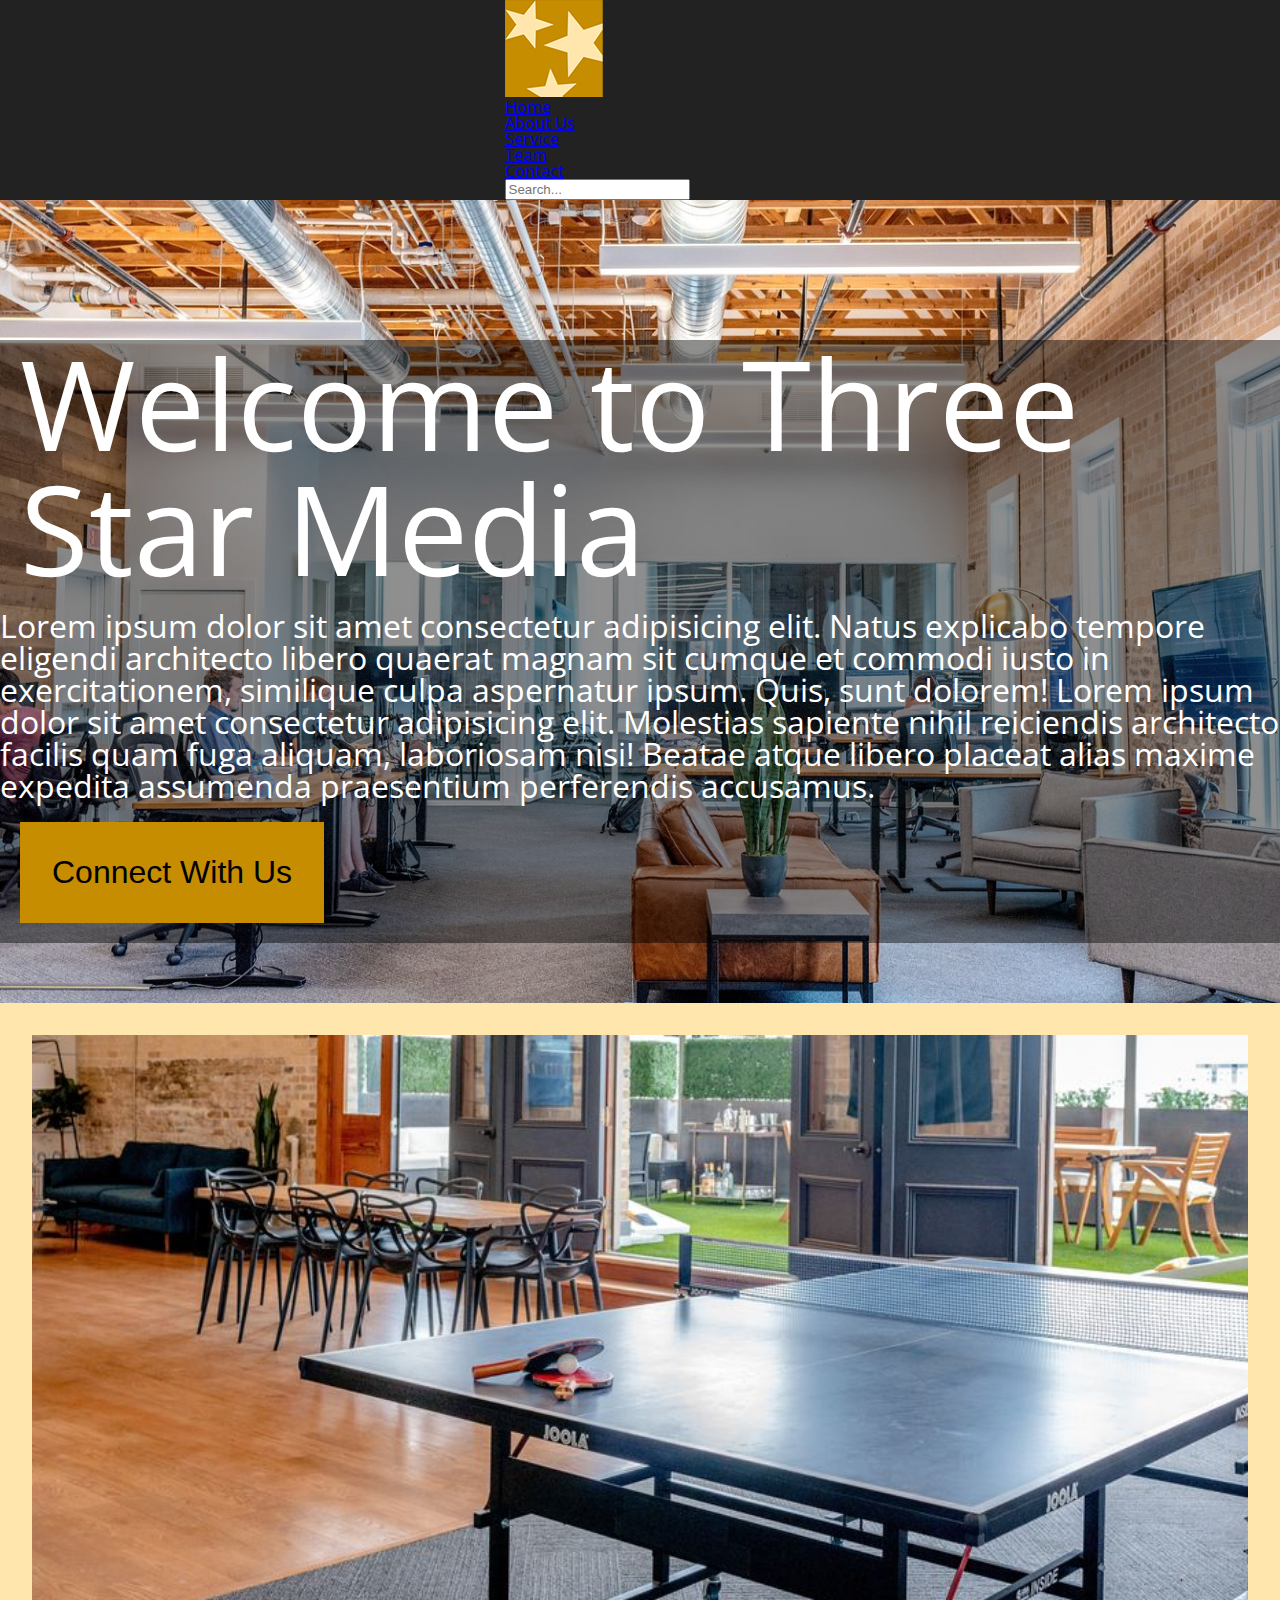
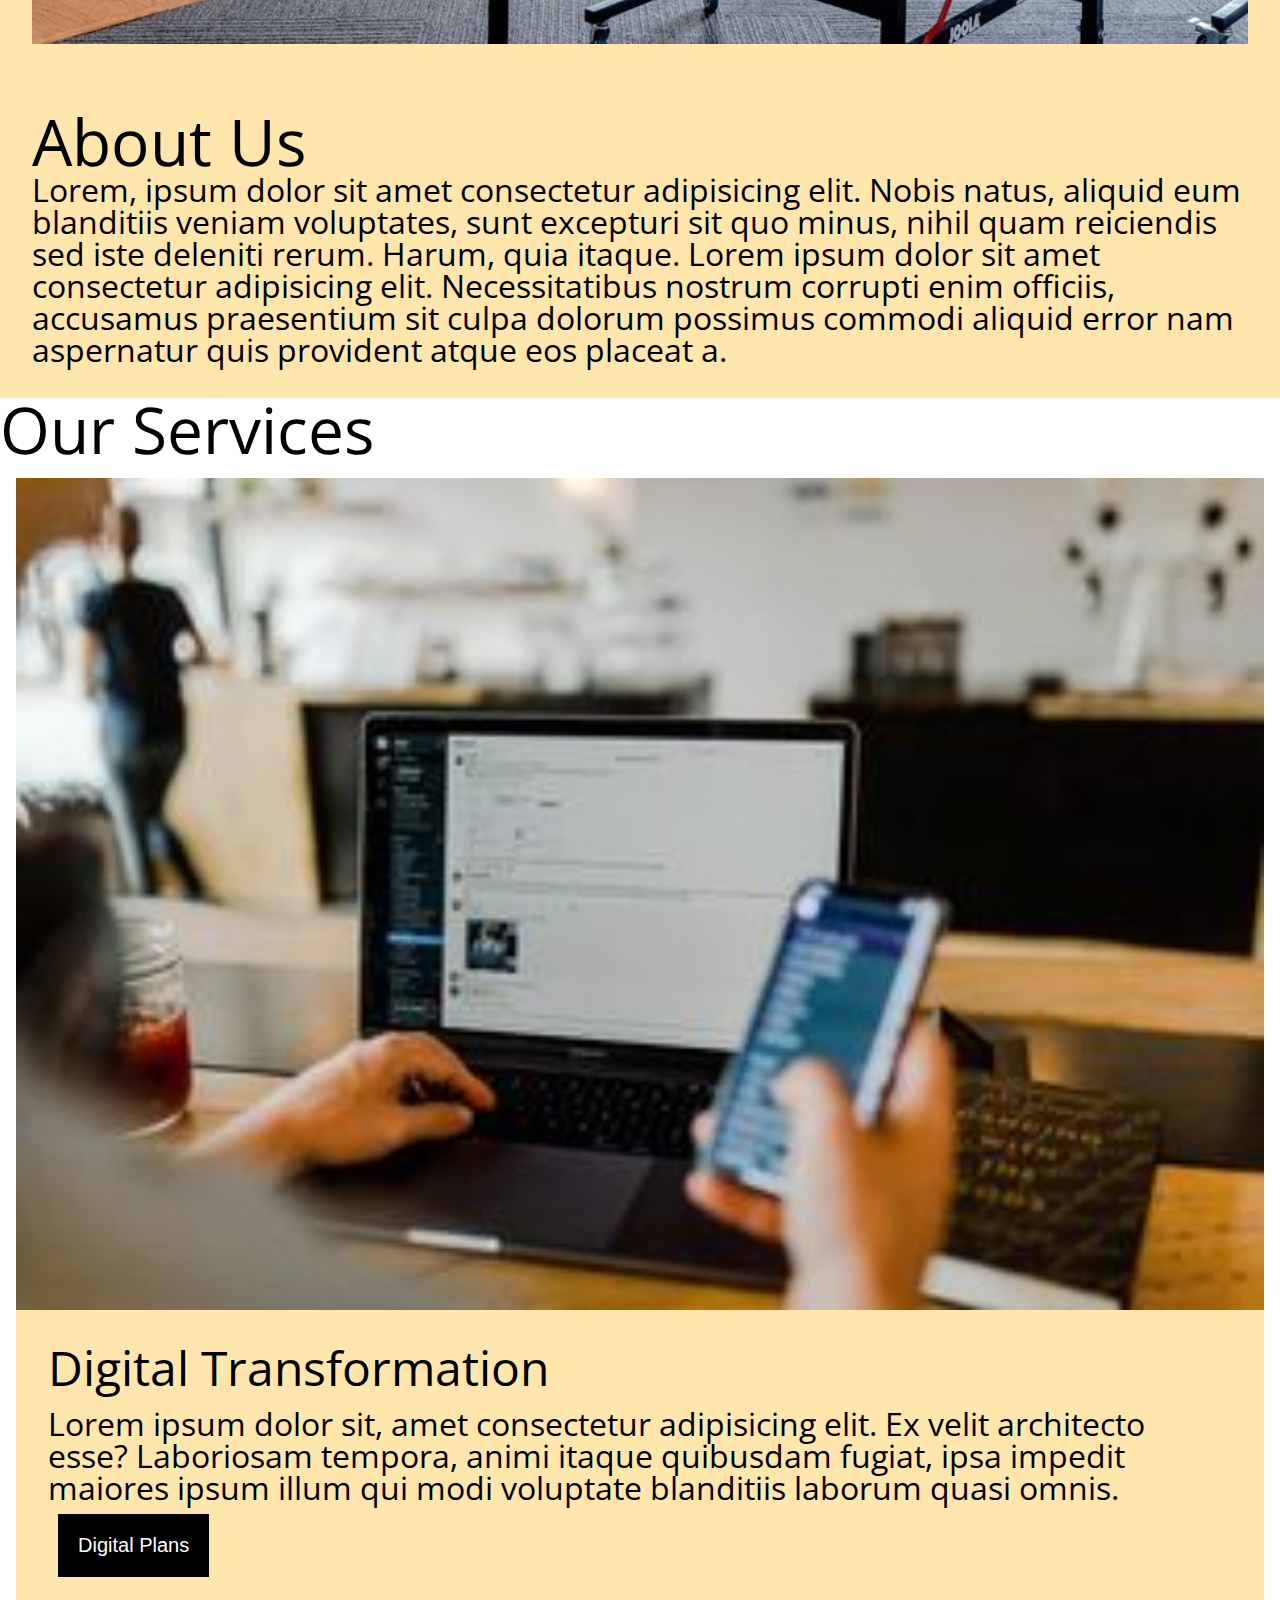
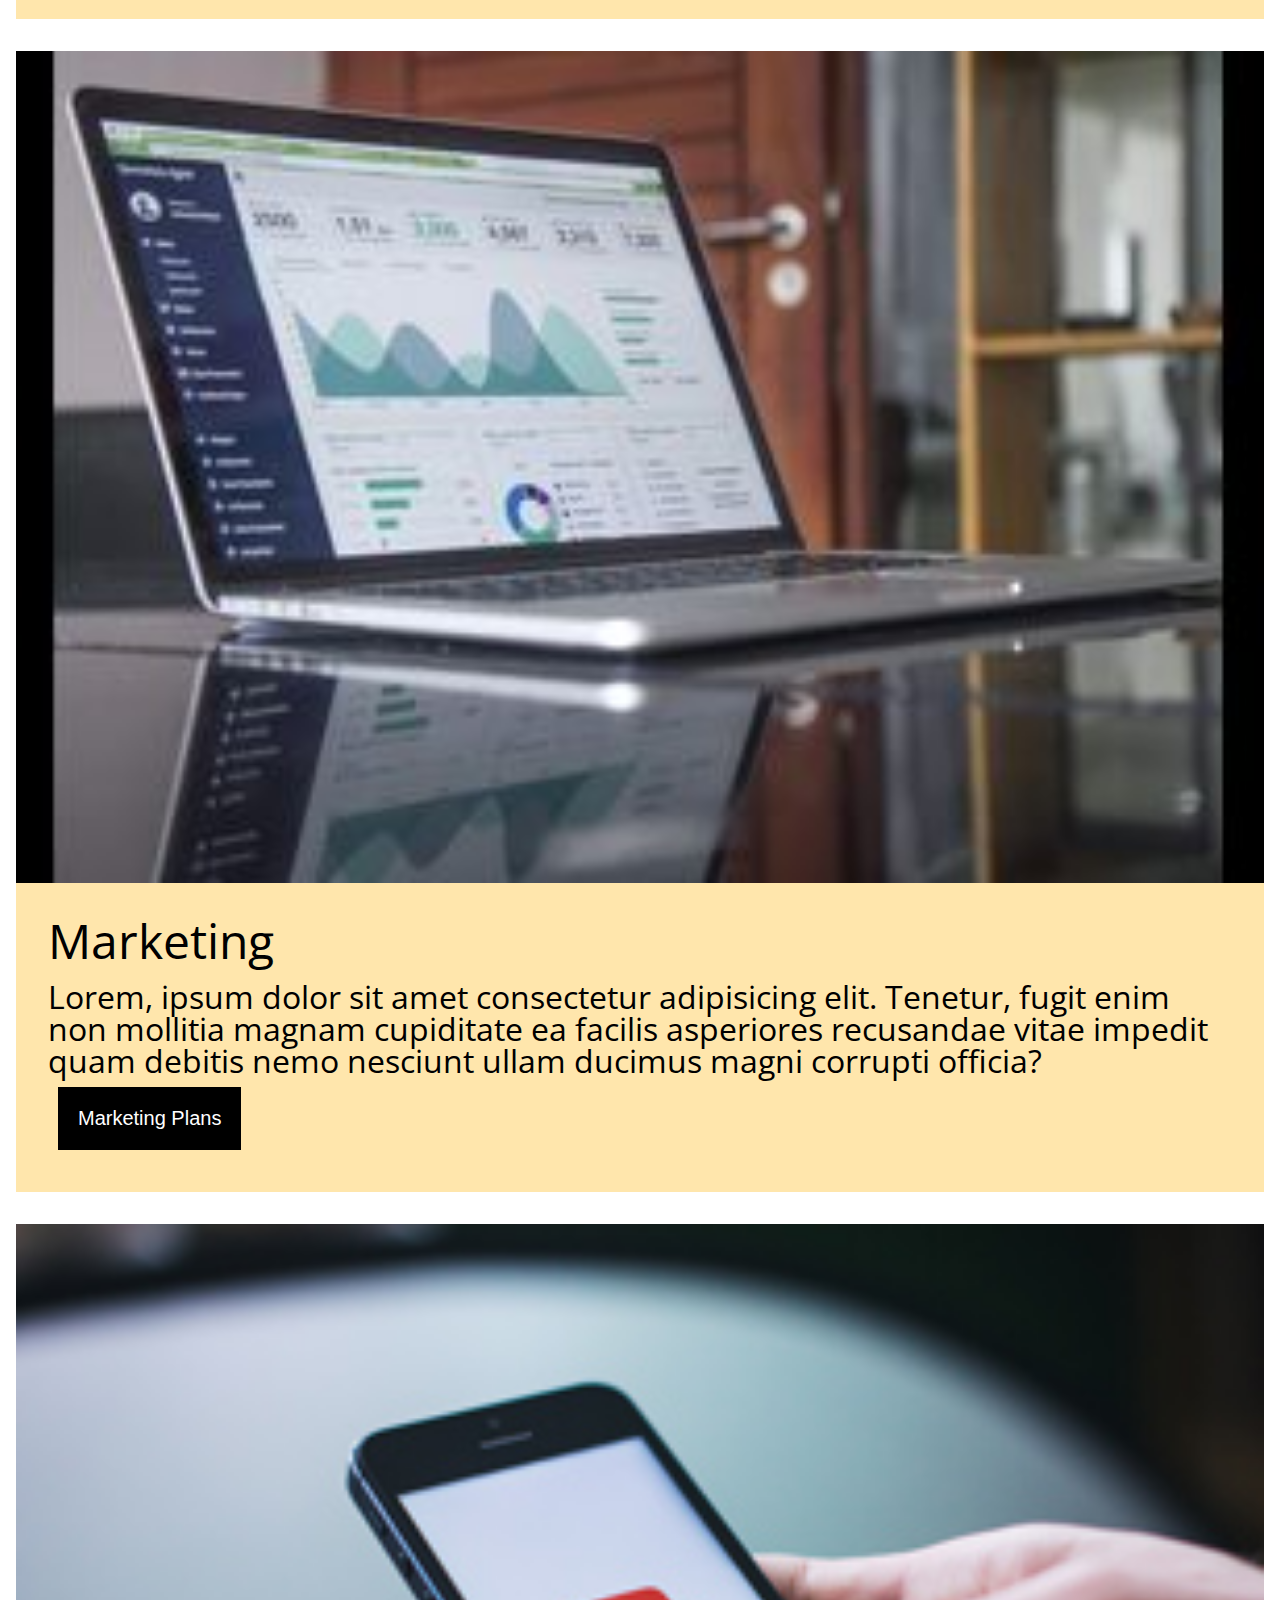
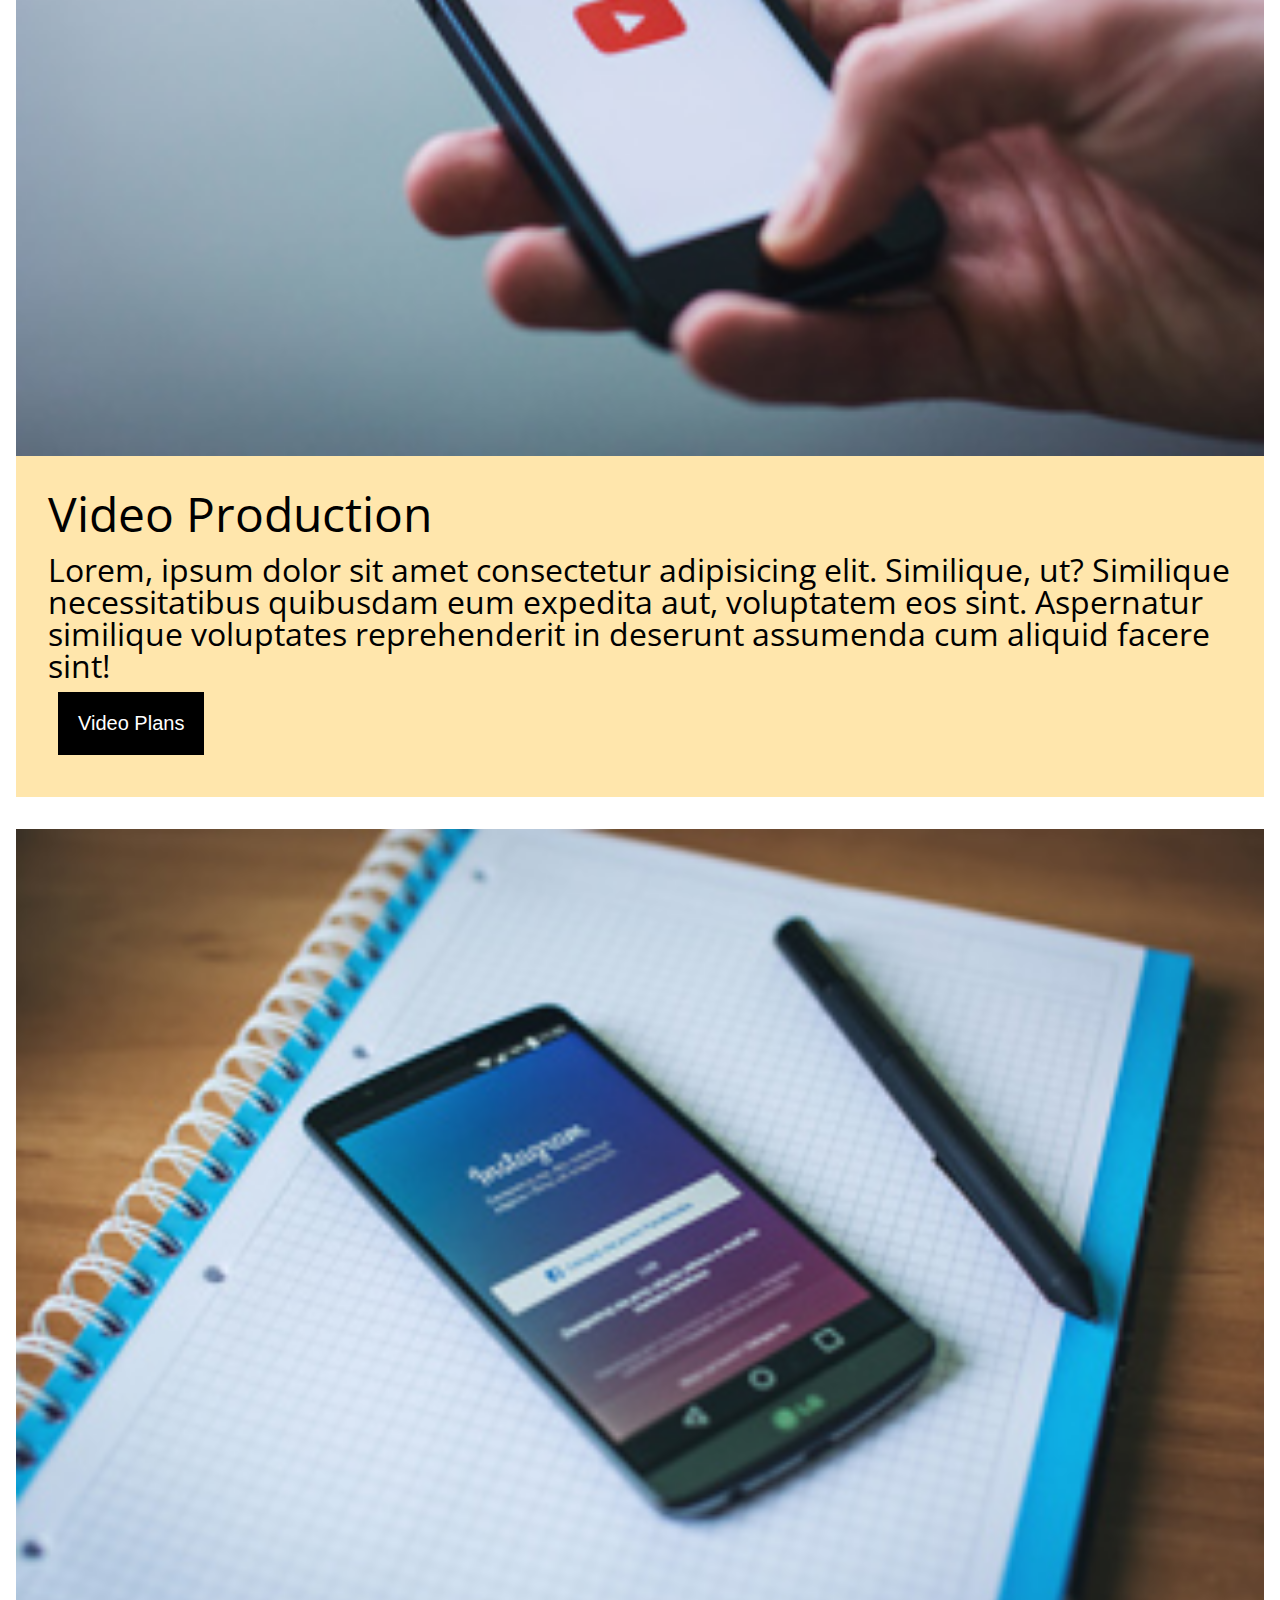
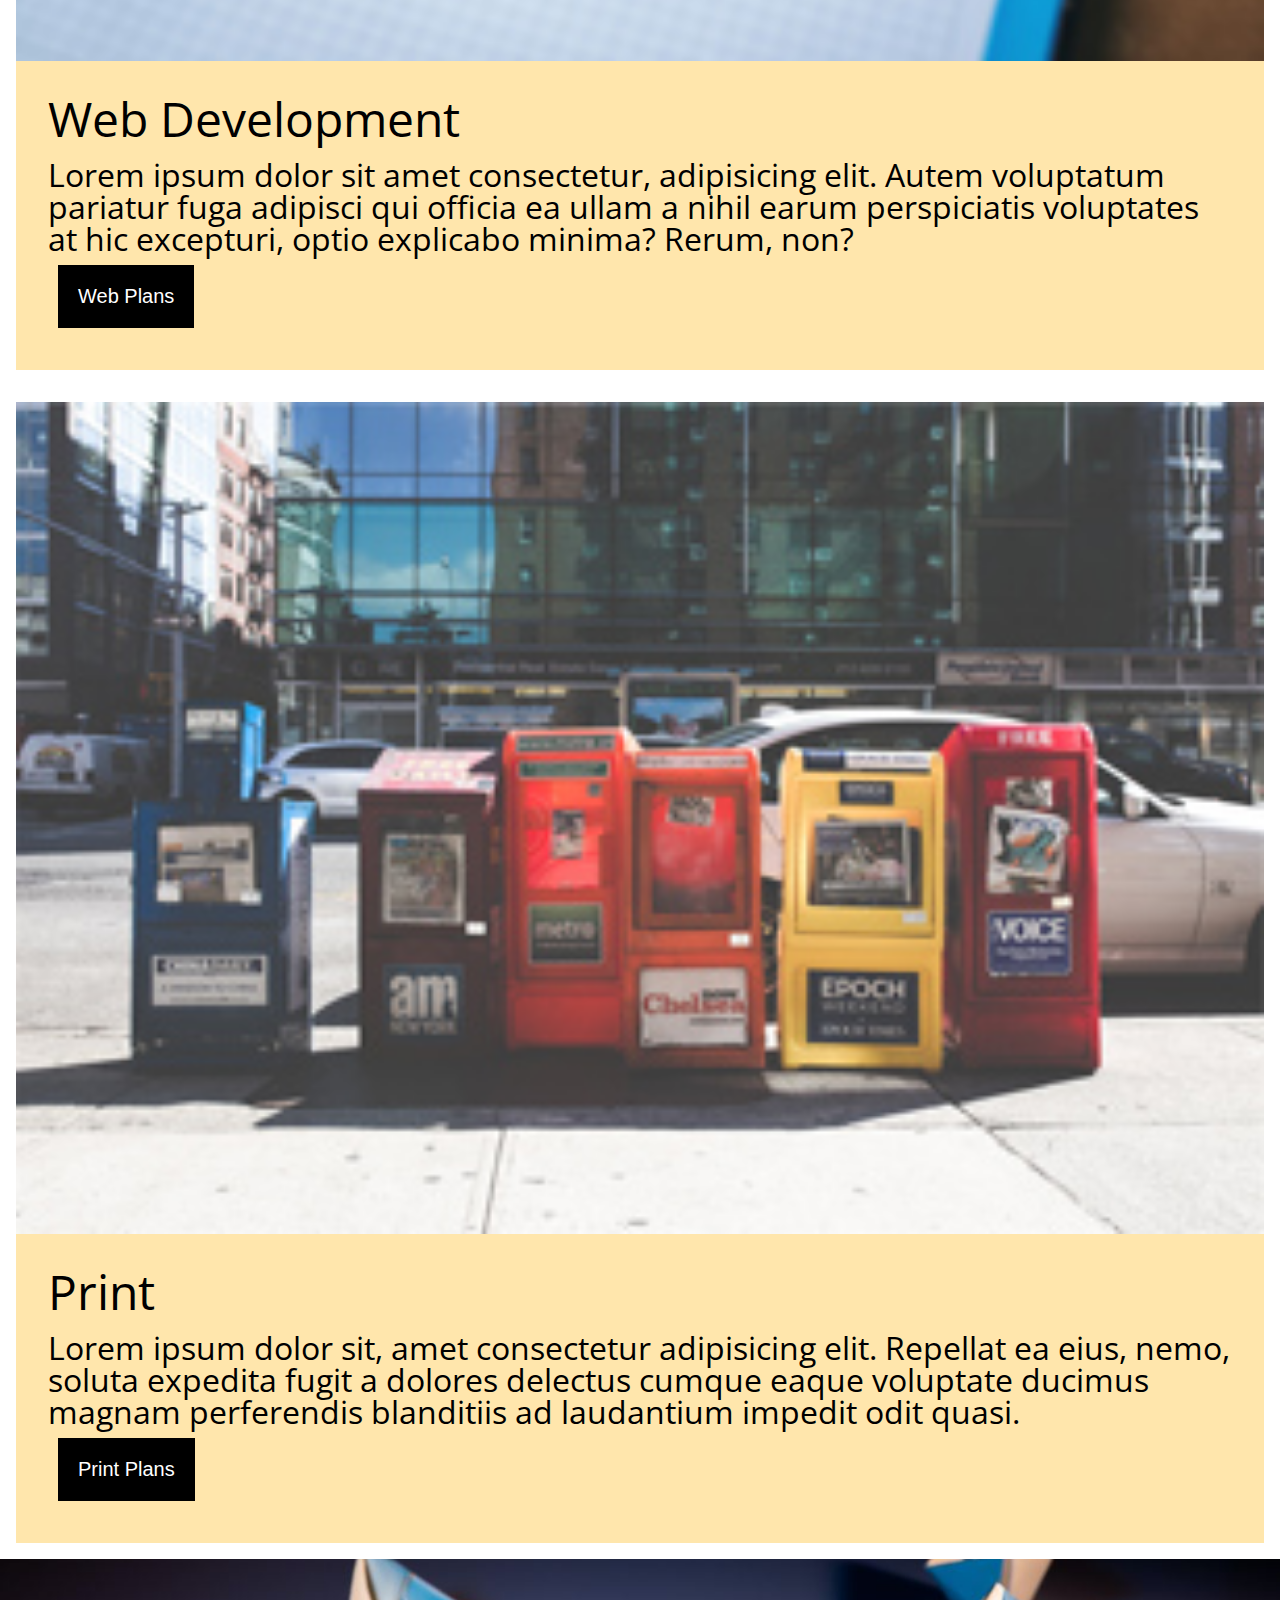
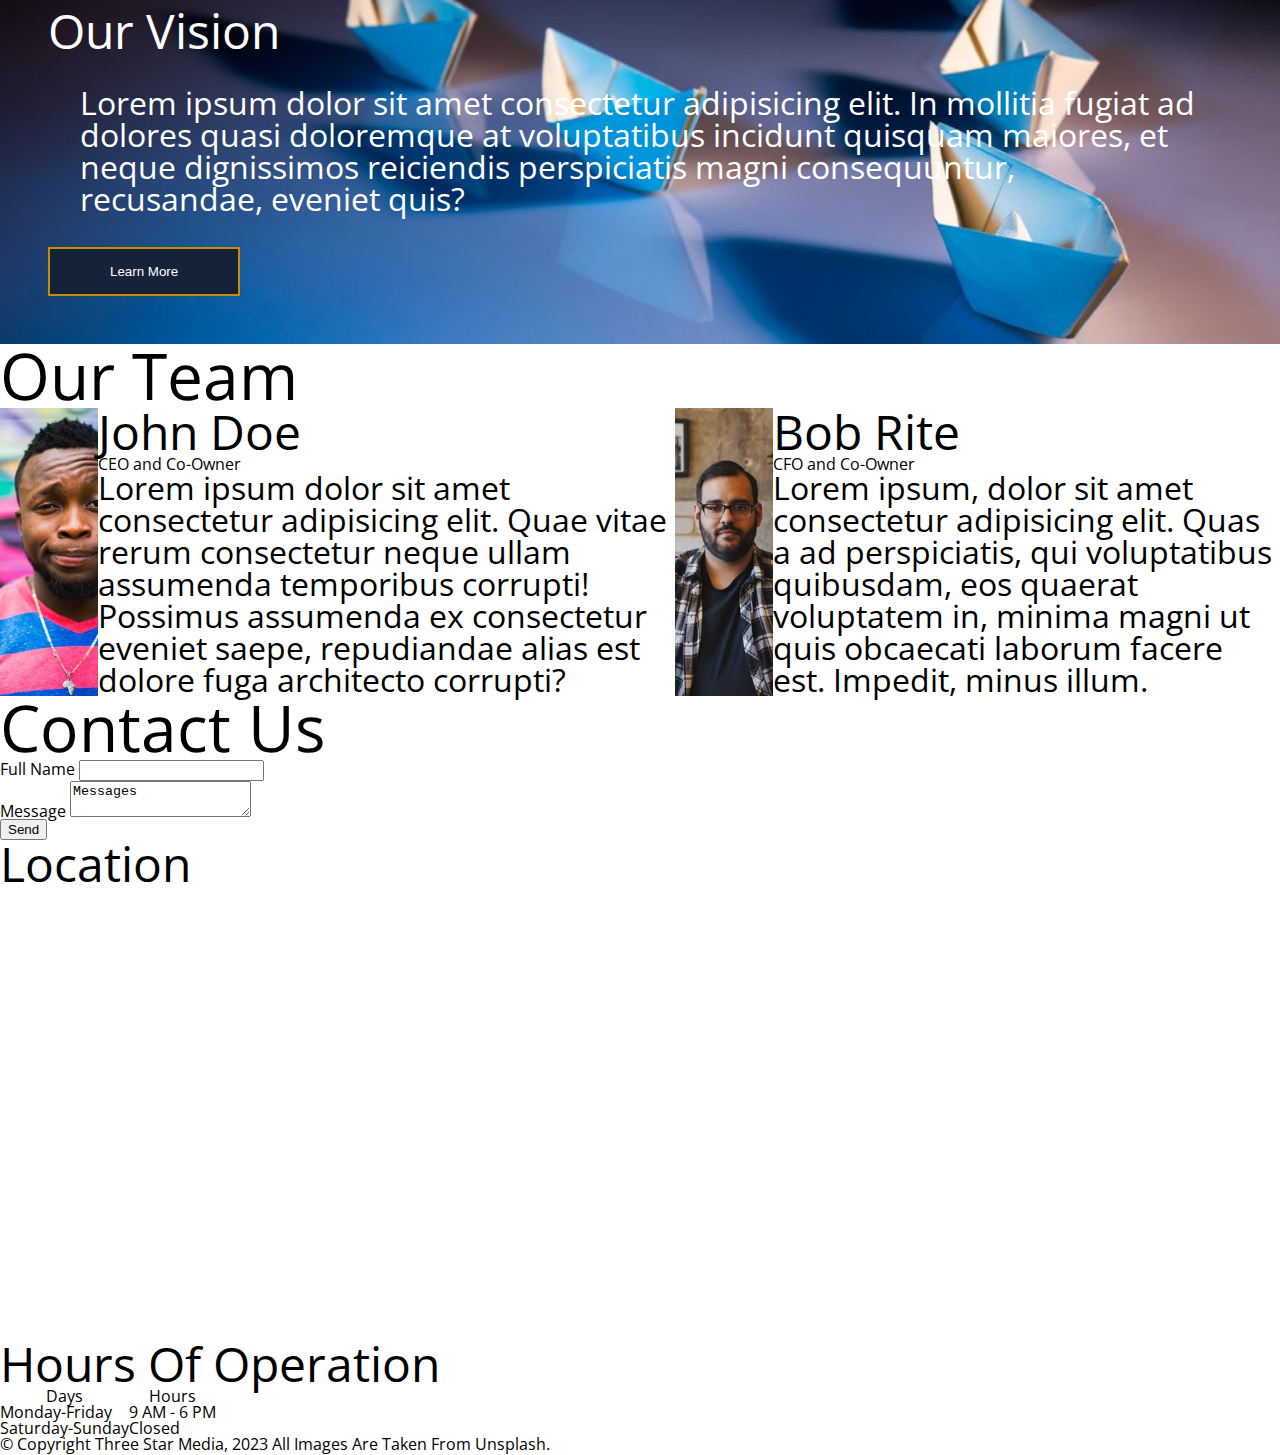
==== final-project/index.html @ 1974911d "fixes bugs, creates separate desktop & reset css" ====
<!DOCTYPE html>
<html lang="en">
<head>
  <meta charset="UTF-8">
  <meta name="viewport" content="width=device-width, initial-scale=1.0">
  <title>Document</title>
  <link rel="stylesheet" href="css/reset.css">
  <link rel="stylesheet" href="css/main.css">
</head>
<body>
  <header>
    <div class="hero-navi">
      <!-- trying to figure out how to make this navigation div fill width -->
    <img src="images/logo.png" alt="Three white stars on an orange background.">
    <nav>
      <ul>
        <li><a href="index.html" id="home-button">Home</a></li>
        <li><a href="about.html">About Us</a></li>
        <li><a href="services.html">Service</a></li>
        <li><a href="team.html">Team</a></li>
        <li><a href="contact.">Contact</a></li>
      </ul>
    </nav>
    <input type="text" placeholder="Search..."> 
    
    </div>
    

  </header>

  <main>
    <div class="content">
    <section class="hero-section-home">
      <!-- <img class="banner" src="images/main-banner.jpg" alt="Interior of an open concept office space"> -->
      <div class="banner-overlay">
        <h1>Welcome to Three Star Media</h1>
        <p>Lorem ipsum dolor sit amet consectetur adipisicing elit. Natus explicabo tempore eligendi architecto libero quaerat magnam sit cumque et commodi iusto in exercitationem, similique culpa aspernatur ipsum. Quis, sunt dolorem! Lorem ipsum dolor sit amet consectetur adipisicing elit. Molestias sapiente nihil reiciendis architecto facilis quam fuga aliquam, laboriosam nisi! Beatae atque libero placeat alias maxime expedita assumenda praesentium perferendis accusamus.</p>
        <button class="connect">Connect With Us</button>
      </div>
    </section>

    <div class="abt">
    <section class="about">
    <img class="pingpong" src="images/about-us.jpg" alt="Shot of a ping-pong table.">
    <div class="about-text">
    <h1>About Us</h1>
    <p>Lorem, ipsum dolor sit amet consectetur adipisicing elit. Nobis natus, aliquid eum blanditiis veniam voluptates, sunt excepturi sit quo minus, nihil quam reiciendis sed iste deleniti rerum. Harum, quia itaque.
      Lorem ipsum dolor sit amet consectetur adipisicing elit. Necessitatibus nostrum corrupti enim officiis, accusamus praesentium sit culpa dolorum possimus commodi aliquid error nam aspernatur quis provident atque eos placeat a.
    </p>
    </div>
    </section>
    </div>
    <section class="service">
  
    <h1>Our Services</h1>
      

        <div class="transform">
          <img src="images/digital.jpg" alt="Over the shoulder photo of a person holding a phone while sitting at their desk.">
          <div class="servcont">
            <h2>Digital Transformation</h2>
            <p>Lorem ipsum dolor sit, amet consectetur adipisicing elit. Ex velit architecto esse? Laboriosam tempora, animi itaque quibusdam fugiat, ipsa impedit maiores ipsum illum qui modi voluptate blanditiis laborum quasi omnis.</p>
            <div class="">
              <button class="servbut">Digital Plans</button>
            </div>
          </div>
        </div>

        <div class="marketing">
          <img src="images/marketing.jpg" alt="Photo of a laptop on a table.">
          <div class="servcont">
            <h2>Marketing</h2>
            <p>Lorem, ipsum dolor sit amet consectetur adipisicing elit. Tenetur, fugit enim non mollitia magnam cupiditate ea facilis asperiores recusandae vitae impedit quam debitis nemo nesciunt ullam ducimus magni corrupti officia?</p>
            <div class="">
              <button class="servbut">Marketing Plans</button>
            </div>
          </div>
        </div>

        <div class="vidpro">
          <img src="images/video.jpg" alt="Close up photo of a hand holding a phone.">
          <div class="servcont">
            <h2>Video Production</h2>
            <p>Lorem, ipsum dolor sit amet consectetur adipisicing elit. Similique, ut? Similique necessitatibus quibusdam eum expedita aut, voluptatem eos sint. Aspernatur similique voluptates reprehenderit in deserunt assumenda cum aliquid facere sint!</p>
            <div>
              <button class="servbut">Video Plans</button>
            </div>
          </div>
        </div>

        <div class="webdev">
          <img src="images/web.jpg" alt="Photo of a phone and a pen sitting on a notebook.">
          <div class="servcont">
            <h2>Web Development</h2>
            <p>Lorem ipsum dolor sit amet consectetur, adipisicing elit. Autem voluptatum pariatur fuga adipisci qui officia ea ullam a nihil earum perspiciatis voluptates at hic excepturi, optio explicabo minima? Rerum, non?</p>
            <div>
              <button class="servbut">Web Plans</button>
            </div>
          </div>
        </div>
        <div class="print">
          <img src="images/print.jpg" alt="Photo of a street with six different coloured newspaper boxes.">
          <div class="servcont">
            <h2>Print</h2>
            <p>Lorem ipsum dolor sit, amet consectetur adipisicing elit. Repellat ea eius, nemo, soluta expedita fugit a dolores delectus cumque eaque voluptate ducimus magnam perferendis blanditiis ad laudantium impedit odit quasi.</p>
            <div>
              <button class="servbut">Print Plans</button>
            </div>
          </div>
        </div>
    
    </section>
    
    <section class="vision">
      <div class="vision-text">
        <h2>Our Vision</h2>
        <p>Lorem ipsum dolor sit amet consectetur adipisicing elit. In mollitia fugiat ad dolores quasi doloremque at voluptatibus incidunt quisquam maiores, et neque dignissimos reiciendis perspiciatis magni consequuntur, recusandae, eveniet quis?</p>
        <button class="learn">Learn More</button>
      </div>
    </section>

    <h1>Our Team</h1>
    <!-- redoing grid because im frustrated and dont know whats wrong -->

    <section class="team">
      
        <div class="johnpic">
          <img class="images" src="images/john.jpg" alt="Image of a black man in a pink and blue stripped shirt making a funny face while standing against a graffitti wall.">
        </div>
        <div class="johninfo">
          <h2>John Doe</h2>
          <h3>CEO and Co-Owner</h3>
          <p>Lorem ipsum dolor sit amet consectetur adipisicing elit. Quae vitae rerum consectetur neque ullam assumenda temporibus corrupti! Possimus assumenda ex consectetur eveniet saepe, repudiandae alias est dolore fuga architecto corrupti?</p>
        </div>
      
       <div class="bobpic">
        <img class="images" src="images/bob.jpg" alt="Image of a middle-eastern man with glasses, with an interior brick wall in the background.">
        </div>
        <div class="bobinfo">
          <h2>Bob Rite</h2>
          <h3>CFO and Co-Owner</h3>
          <p>Lorem ipsum, dolor sit amet consectetur adipisicing elit. Quas a ad perspiciatis, qui voluptatibus quibusdam, eos quaerat voluptatem in, minima magni ut quis obcaecati laborum facere est. Impedit, minus illum.</p>
        </div>
    </section>


    <!-- <section class="mid">
      
      <div>
        <img class="johnpic" src="images/john.jpg" alt="Image of a black man in a pink and blue stripped shirt making a funny face while standing against a graffitti wall.">
        <div class="johninfo">
          <h2>John Doe</h2>
          <h3>CEO and Co-Owner</h3>
          <p>Lorem ipsum dolor sit amet consectetur adipisicing elit. Quae vitae rerum consectetur neque ullam assumenda temporibus corrupti! Possimus assumenda ex consectetur eveniet saepe, repudiandae alias est dolore fuga architecto corrupti?</p>
          <button>Learn More</button>
        </div>
      </div>
       <div>
        <img class="bobpic" src="images/bob.jpg" alt="Image of a middle-eastern man with glasses, with an interior brick wall in the background.">
        <div class="bobinfo">
          <h2>Bob Rite</h2>
          <h3>CFO and Co-Owner</h3>
          <p>Lorem ipsum, dolor sit amet consectetur adipisicing elit. Quas a ad perspiciatis, qui voluptatibus quibusdam, eos quaerat voluptatem in, minima magni ut quis obcaecati laborum facere est. Impedit, minus illum.</p>
        </div>
      </div>
      
    </section> -->
    
      <!-- <h2>Send Us A Message</h2>
      <p>Full Name</p>
      <input type="text">
      <p>Email</p>
      <input type="text">
      <p>Message</p>
      <input type="text">
      <button>Send</button> -->
      <h1>Contact Us</h1>
      <section class="info">
    
    <div class="inputforms">
      <form action="contact.html" class="fullname">
        <label for="fullname">Full Name</label>
        <input type="text">
      </form>
      <form action="contact.html" class="email">
        <label for="email"text">
      </form>
      <form action="contact.html" method="post" class="message">
        <label for="message">Message</label>
        <textarea name="message" id="message" >Messages</textarea>
      </form>

      <button>Send</button>
    </div>

  
      <div class="themap">
        <h2>Location</h2>
        <iframe src="https://www.google.com/maps/embed?pb=!1m18!1m12!1m3!1d95780.65560410511!2d2.0701491970298576!3d41.392646714799575!2m3!1f0!2f0!3f0!3m2!1i1024!2i768!4f13.1!3m3!1m2!1s0x12a49816718e30e5%3A0x44b0fb3d4f47660a!2sBarcelona%2C%20Spain!5e0!3m2!1sen!2sca!4v1690565855803!5m2!1sen!2sca" width="600" height="450" style="border:0;" allowfullscreen="" loading="lazy" referrerpolicy="no-referrer-when-downgrade"></iframe>
    </div>

    <div class="hours">
      <h2>Hours Of Operation</h2>

      <!-- Table Try 2 -->
      <table class="hourstable">
        <thead>
          <tr>
            <th>Days</th>
            <th>Hours</th>
            <th></th>
          </tr>
        </thead>
        <tbody>
          <tr>
            <td>Monday-Friday</td>
            <td>9 AM - 6 PM</td>
            
          </tr>
          <tr>
            <td>Saturday-Sunday</td>
            <td>Closed</td>
            
          </tr>
        </tbody>
      </table>
    </div>
    </section>
    </div>


  </main>

  <footer>
    &copy; Copyright Three Star Media, 2023
    All Images Are Taken From Unsplash.

  </footer>
  
</body>
</html>
---- final-project/css/main.css ----
@import url('https://fonts.googleapis.com/css2?family=Open+Sans:wght@400;700&display=swap');

* {
  box-sizing: border-box;
}
/* add open sans google font  */

body {
  font-family: 'Open Sans', sans-serif;
}
header{
  background-color: #222222;
  display: flex;
  width: 100%;
  justify-content: center;
}
li {
  width: 100%;
}
ul{
  display: flex;
  flex-wrap: wrap;
}
/* searchbar should be flex too  */


.hero-section-home {
    background-image: url("https://brya0127.github.io/final-project/images/main-banner.jpg");
    background-position: 50%;
    background-size: cover;
    padding-top: 120px;
    padding-bottom: 60px;
}

.banner-overlay {
  background-color: #00000070;
}

.banner-overlay h1 {
  color: white;
  font-size: 125px;
}

.banner-overlay h1 {
  color: white;
  margin: 20px;
}

.banner-overlay p {
  color: white;
}

.connect {
  color: black;
  background-color: #c68d00;
  font-size: 2em;
  padding: 1em;
  border: none;
  margin: 20px;
}

.about {
  object-fit: contain;
}

.about img {
  width: 100%;
  padding: 2em;
}

.about-text {
  padding: 2em;
}

h1 h2 h3 {
  font-weight: bold;
}

h1 {
  font-size: 4em;
}

h2 {
  font-size: 3em;
}

p {
  font-size: 24pt;
}

.images {
  object-fit: cover;
  height: 100%;
  width: 100%;
}

.servcont {
  max-width: 100%;
  margin: 0, auto;
}

.service {
  display: grid;
  grid-template-columns: 1fr;
  grid-template-rows: ;
  align-content: center;
}

.servbut {
  background-color: #000000; /* Green */
  border: none;
  color: white;
  padding: 15px 60px;
  text-decoration: none;
  display: inline-block;
  font-size: 20px;
  margin: 10px;
}

.servbut a:link, header nav ul a:visited {
  color: #ffffff;
  text-decoration: none;
}

.about {
  background-color: #ffe6ac;
}

.servcont {
  padding: 2em;
}

.servcont p {
  margin-top: 0.5em;
}

.servbut {
  padding: 1em;
}

.transform {
  background-color: #ffe6ac;
  margin: 1em;
  object-fit: cover;
}

.transform img {
  width: 100%;
}

.marketing {
  background-color: #ffe6ac;
  margin: 1em;
}

.marketing img {
  width: 100%;
}

.vidpro {
  background-color: #ffe6ac;
  margin: 1em;
}

.vidpro img {
  width: 100%;
}

.webdev {
  background-color: #ffe6ac;
  margin: 1em;
}

.webdev img {
  width: 100%;
}

.print {
  background-color: #ffe6ac;
  margin: 1em;
}

.print img {
  width: 100%;
}

.vision {
  background-image: url(../images/vision.jpg);
  background-repeat: no-repeat;
  color: white;
  background-position: center;
  background-size: cover;
  /* align-content: center;
  justify-content: center; */
}
.vision-text {
  padding: 3em;
}
.vision-text p {
  padding: 1em;
}
.learn {
  color: white;
  background-color: #142338;
  border: 2px solid #c68d00;
  padding: 15px 60px;
  
}

.team {
  display: flex;
}
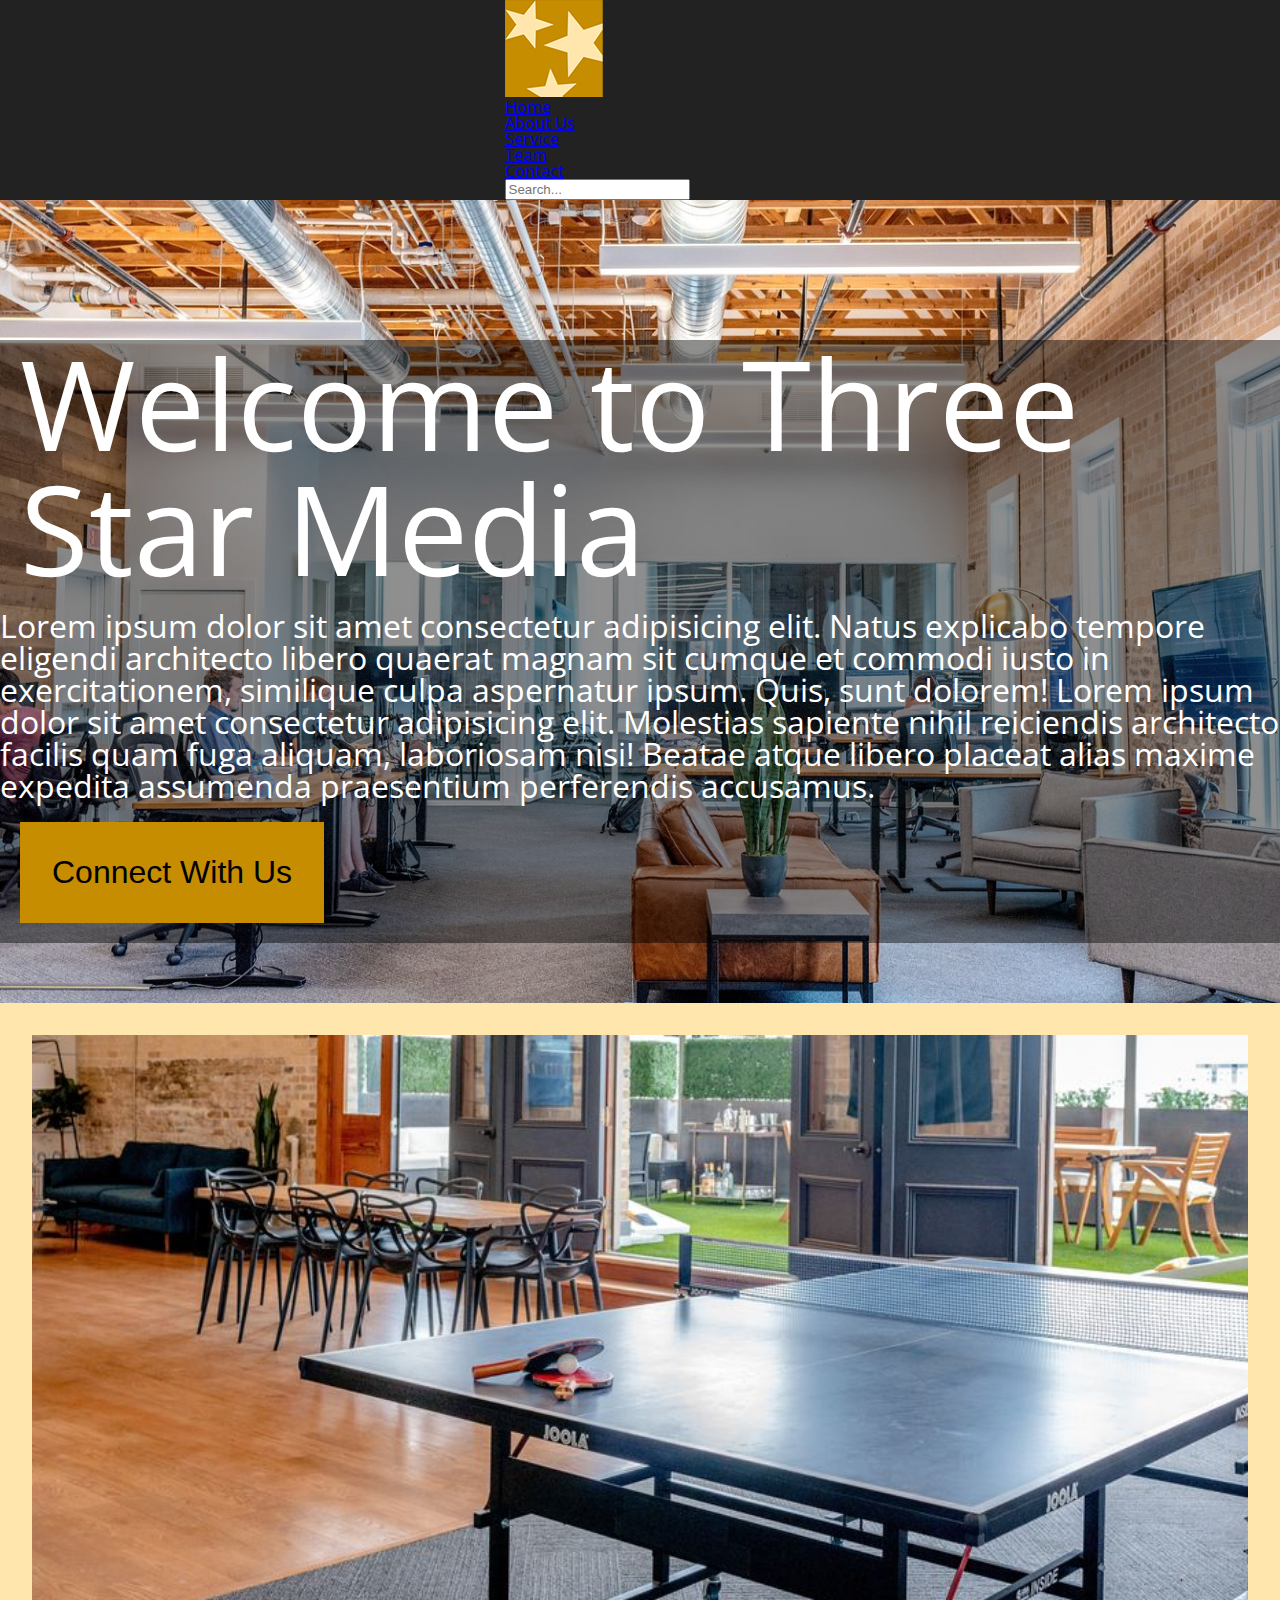
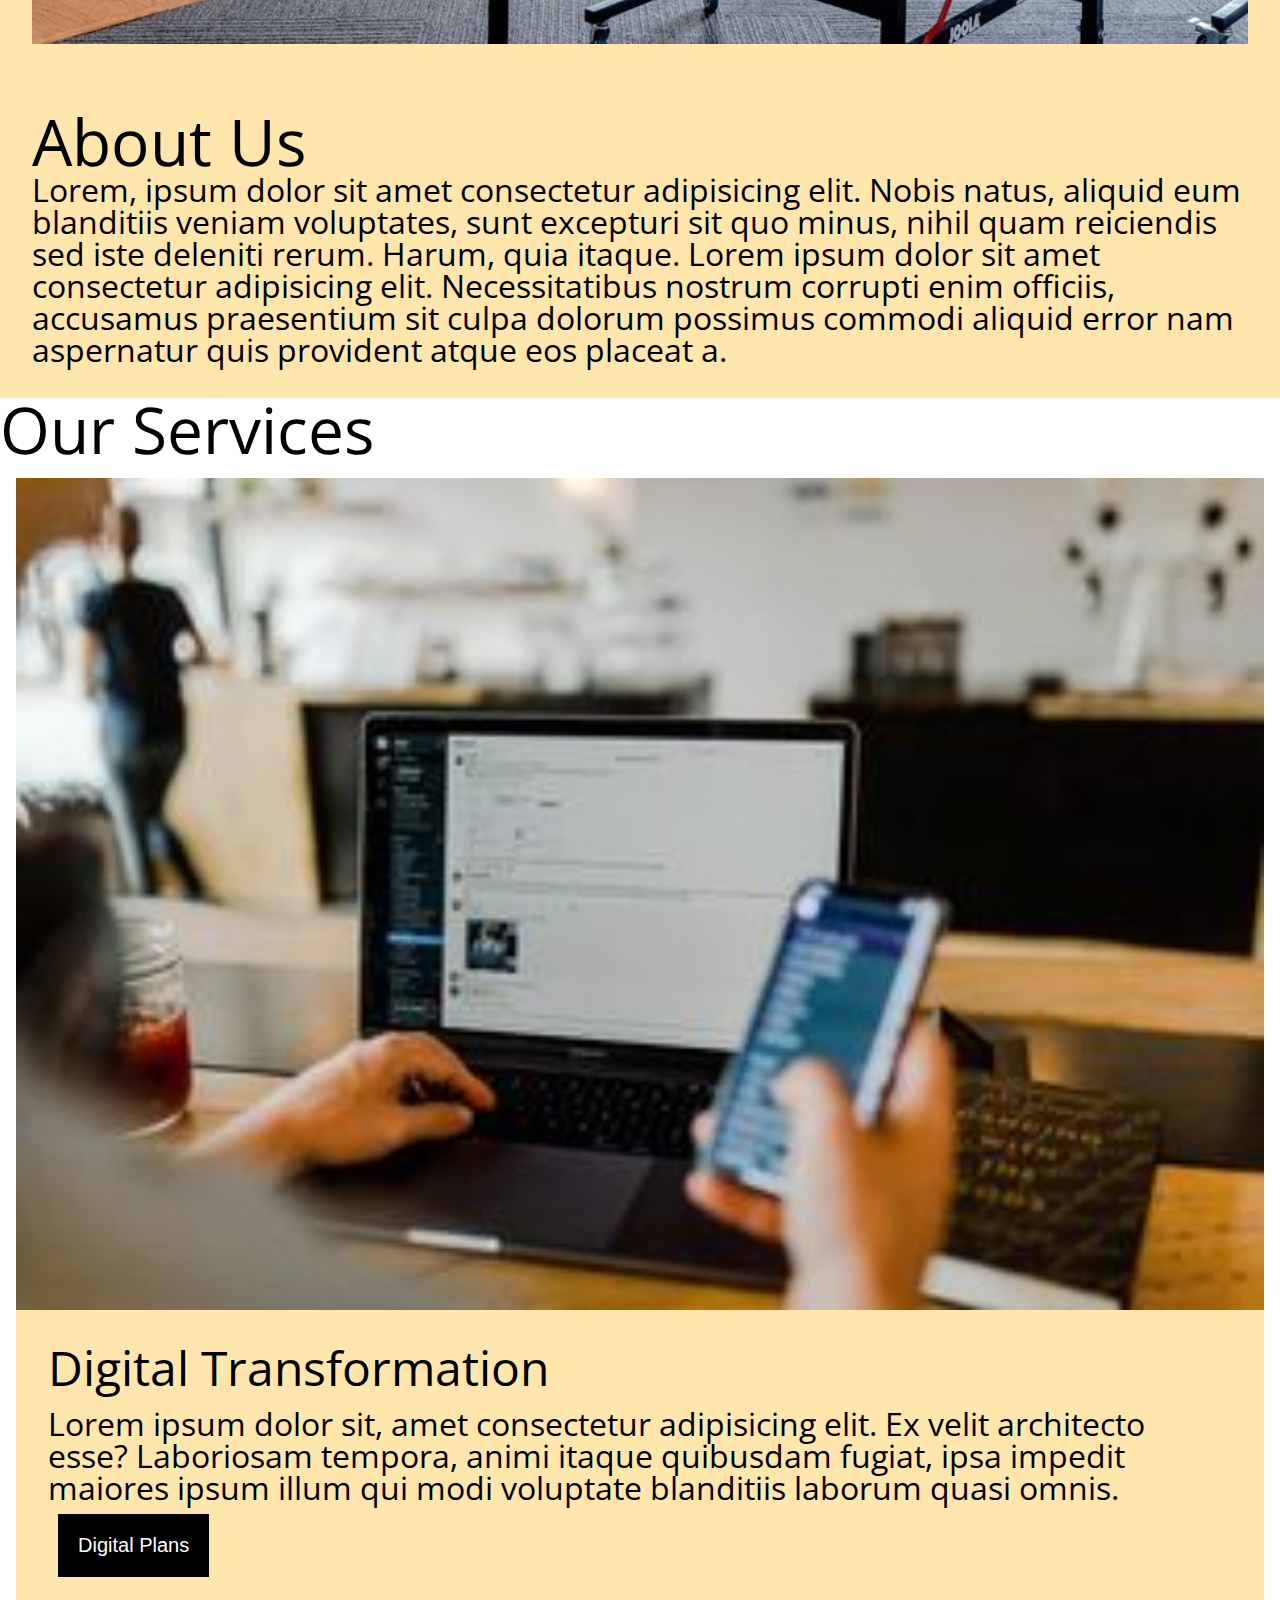
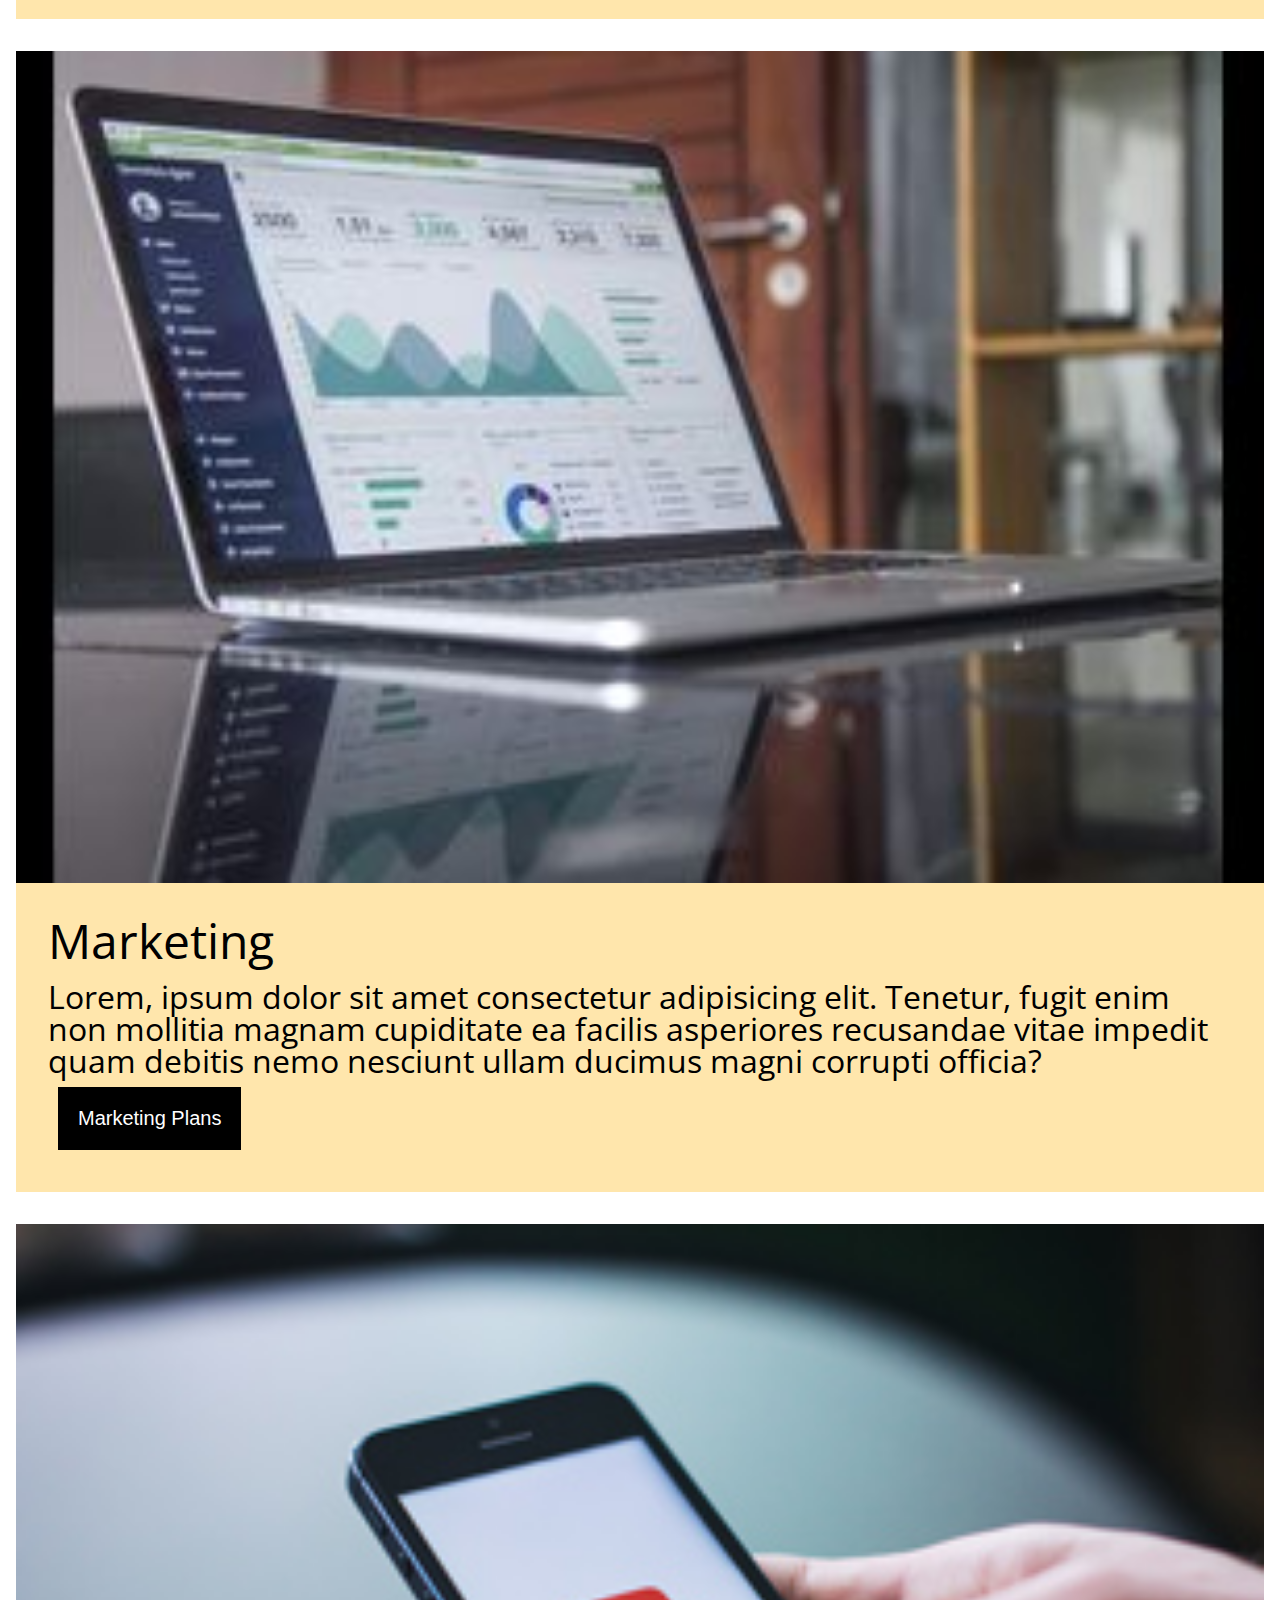
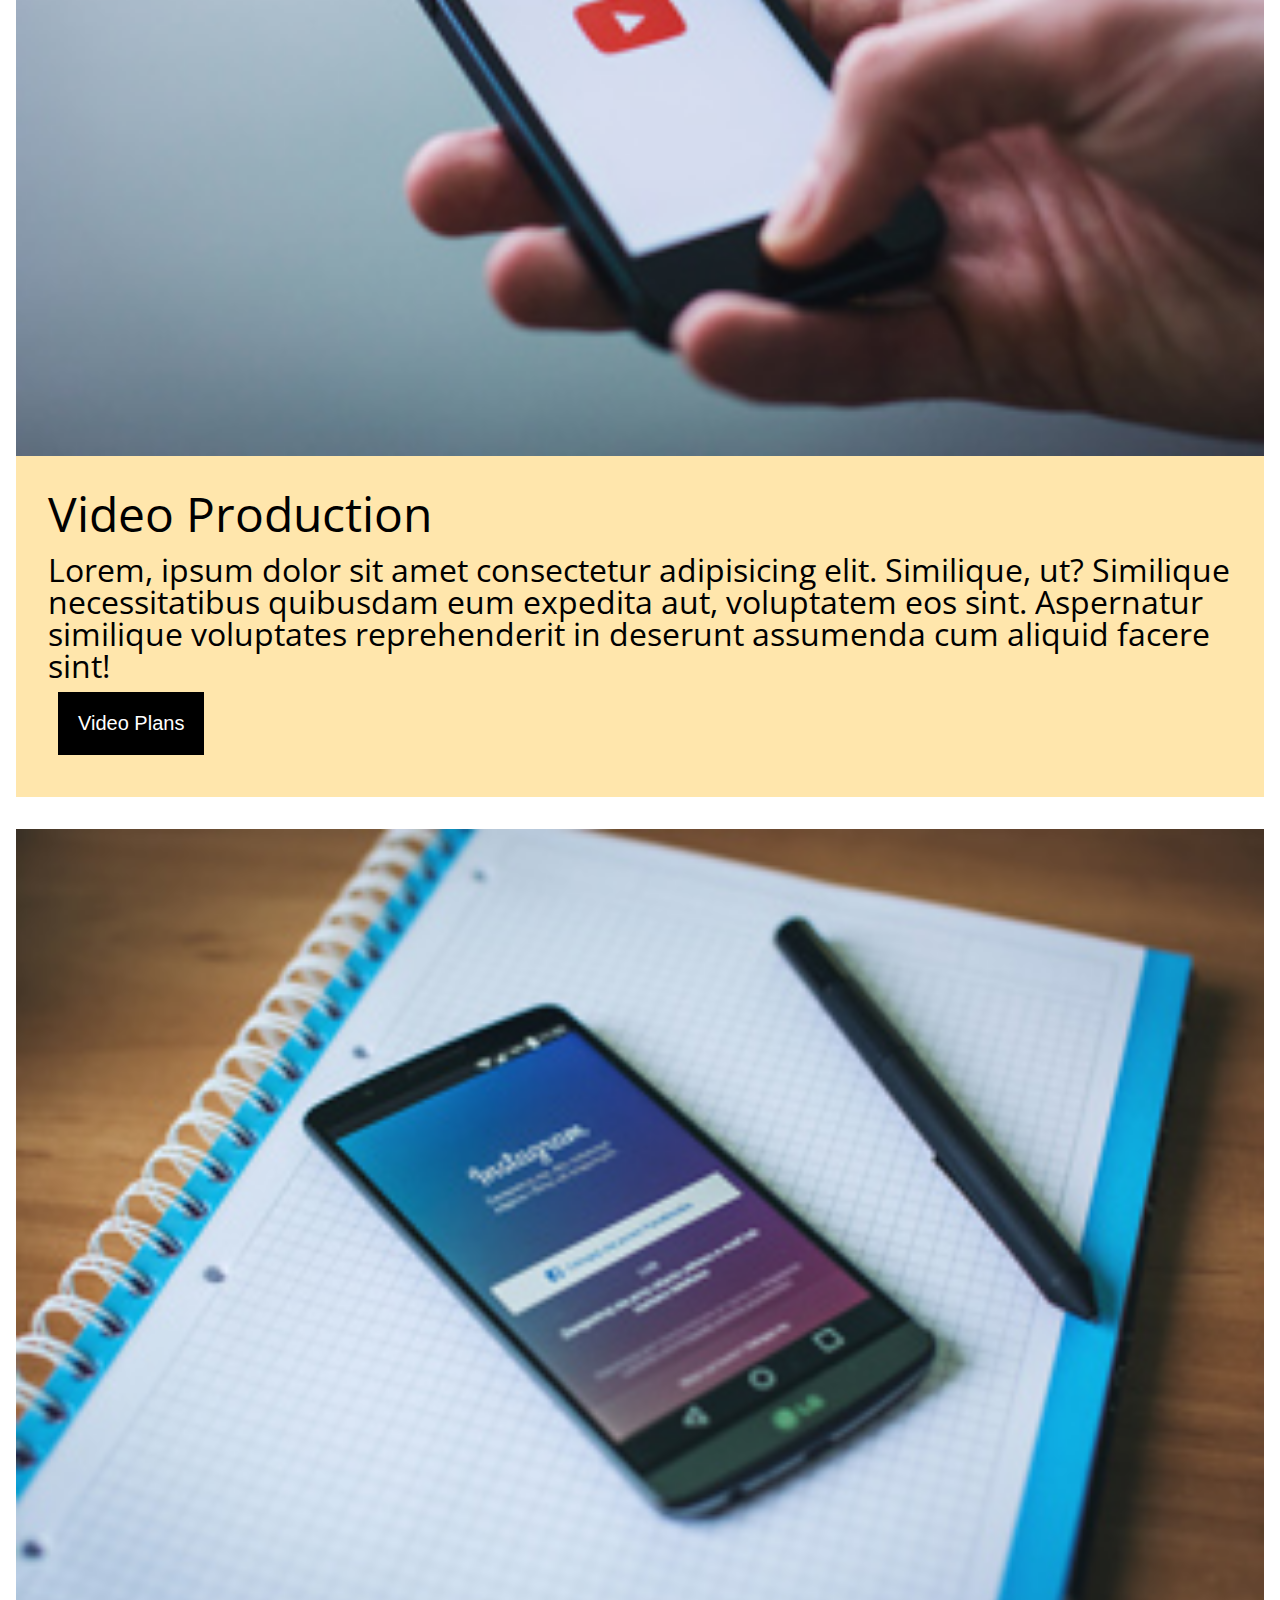
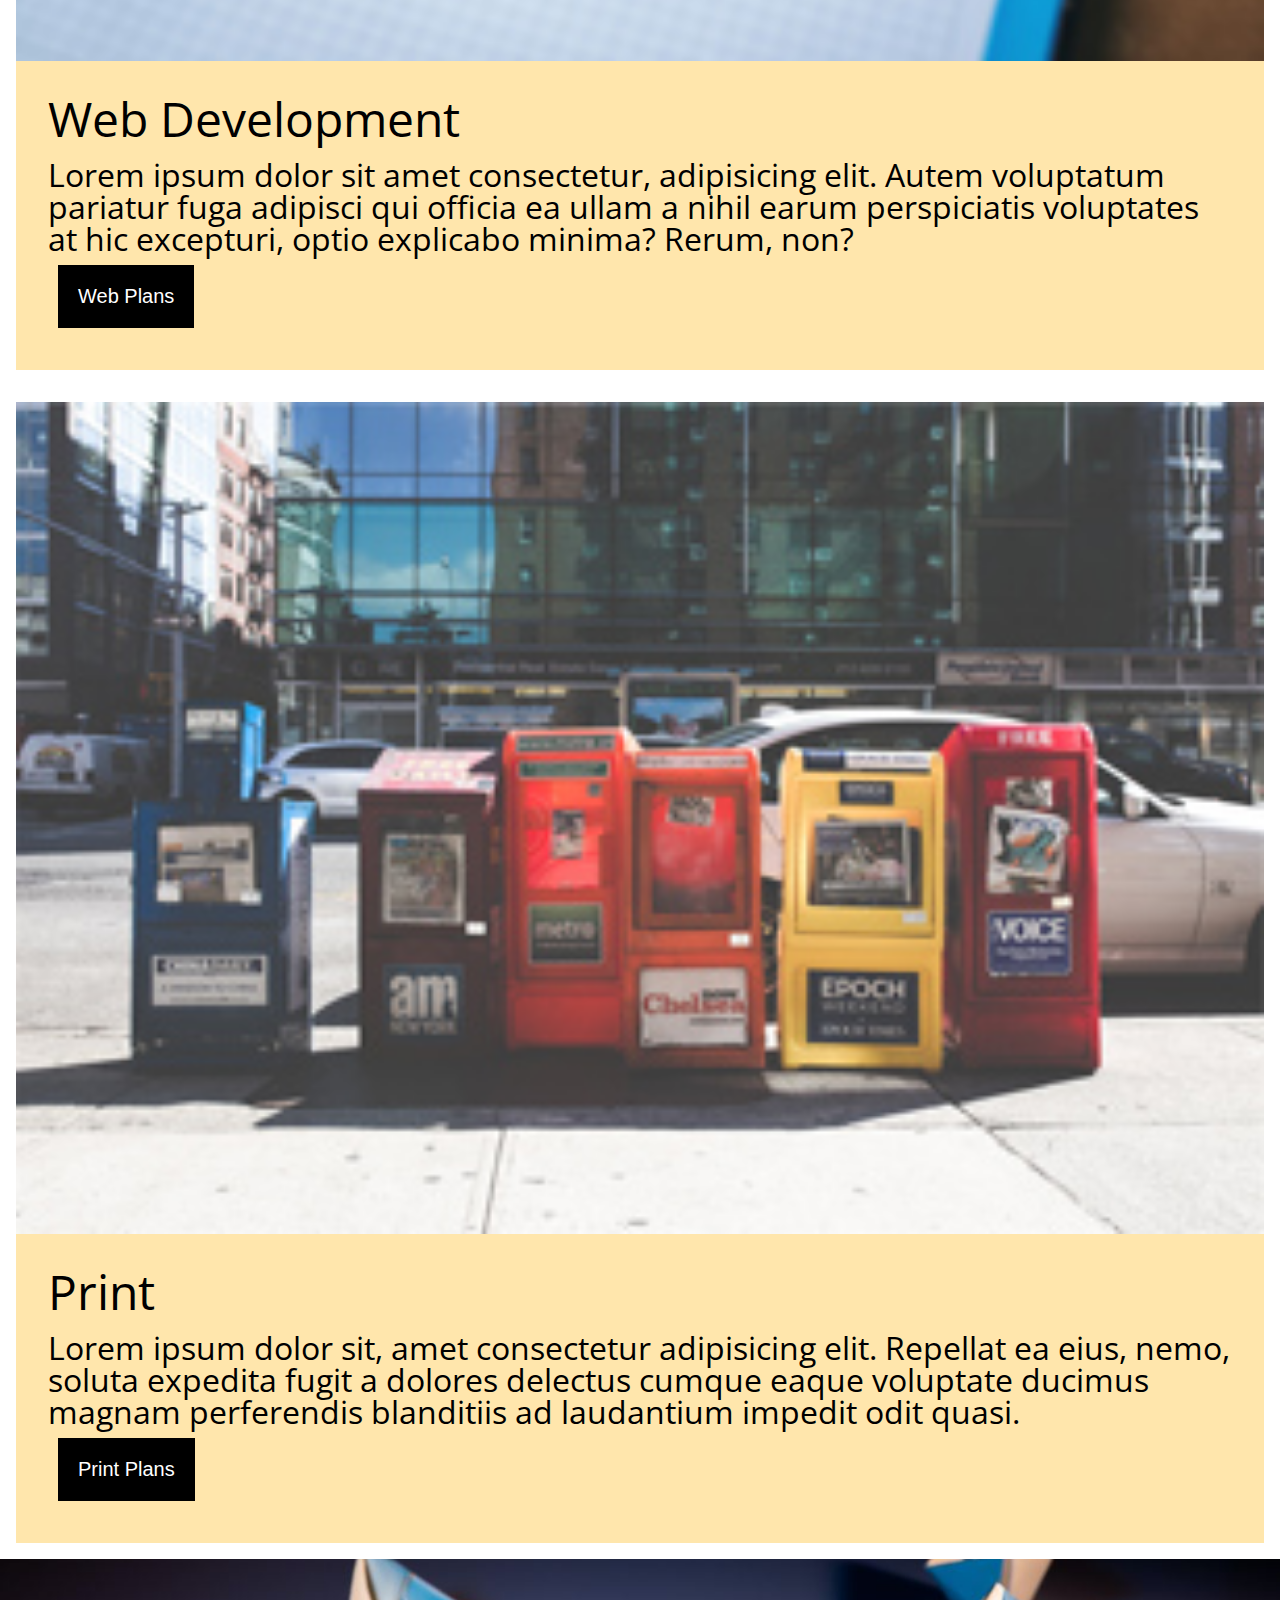
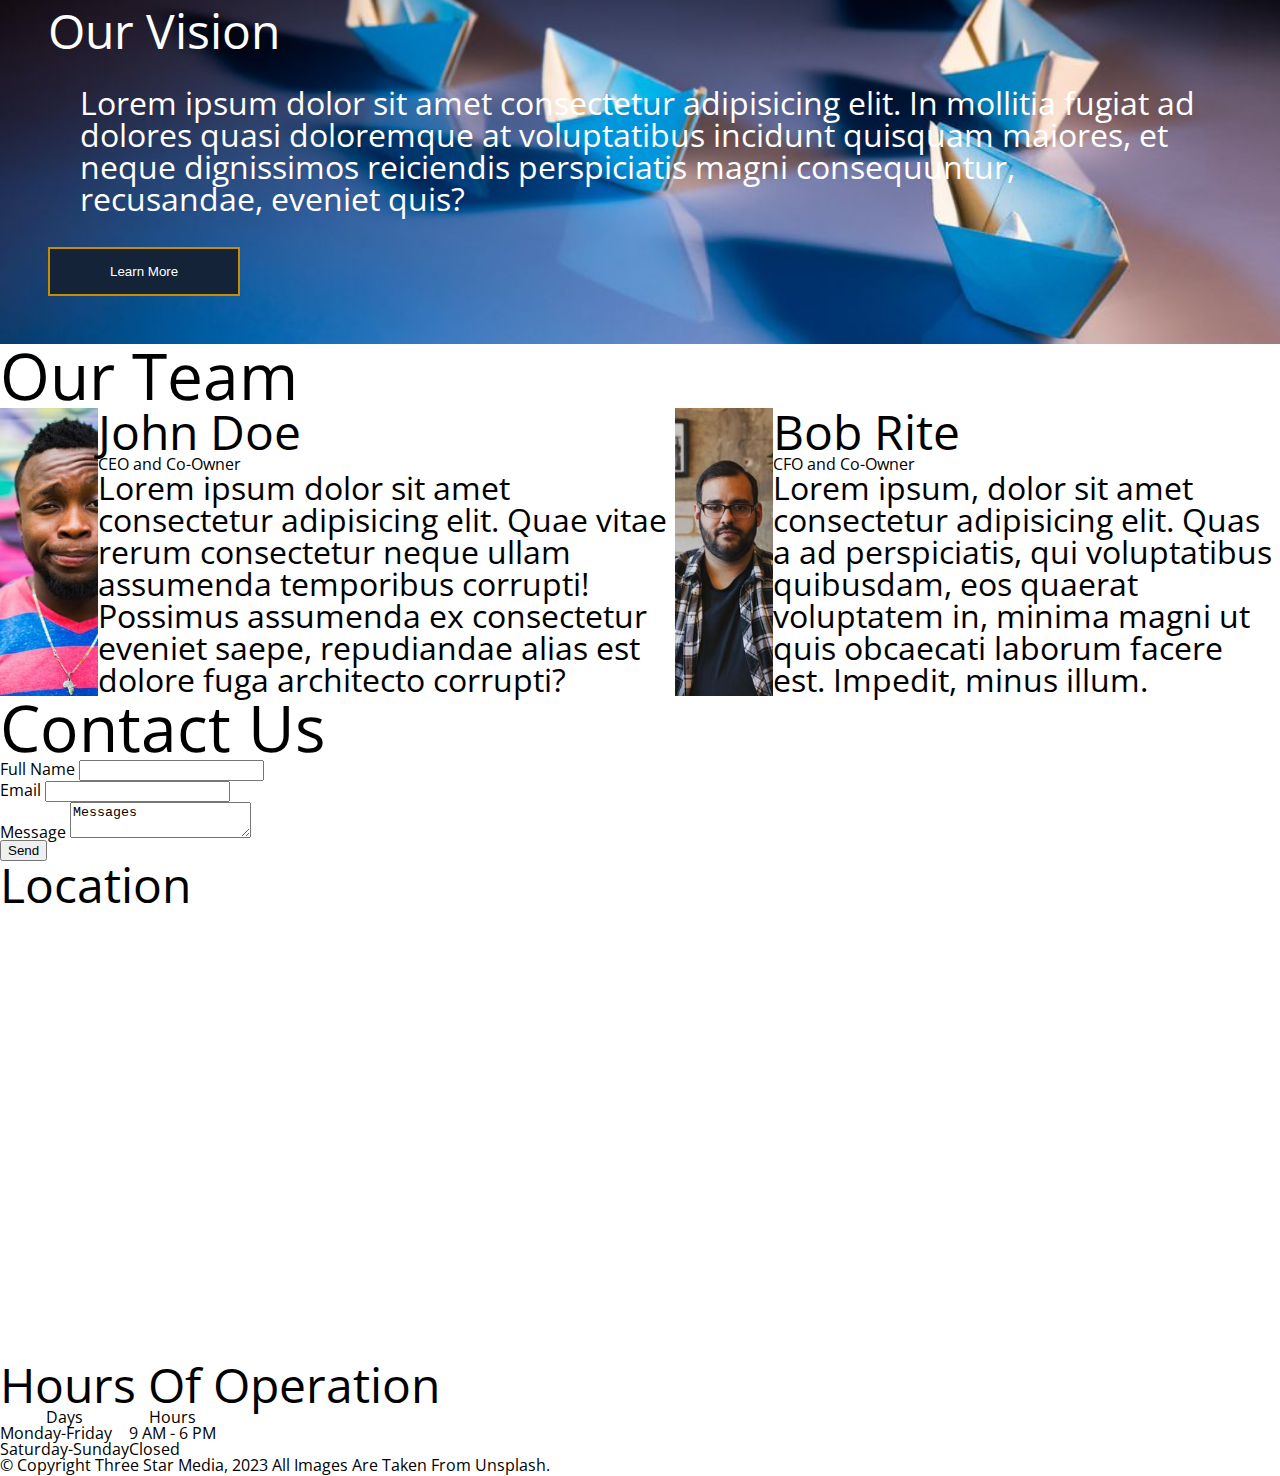
==== commit ada7b3cb: "quickfix email form" ====
--- a/final-project/index.html
+++ b/final-project/index.html
@@ -183,7 +183,8 @@
         <input type="text">
       </form>
       <form action="contact.html" class="email">
-        <label for="email"text">
+        <label for="emailtext">Email</label>
+        <input type="text">
       </form>
       <form action="contact.html" method="post" class="message">
         <label for="message">Message</label>
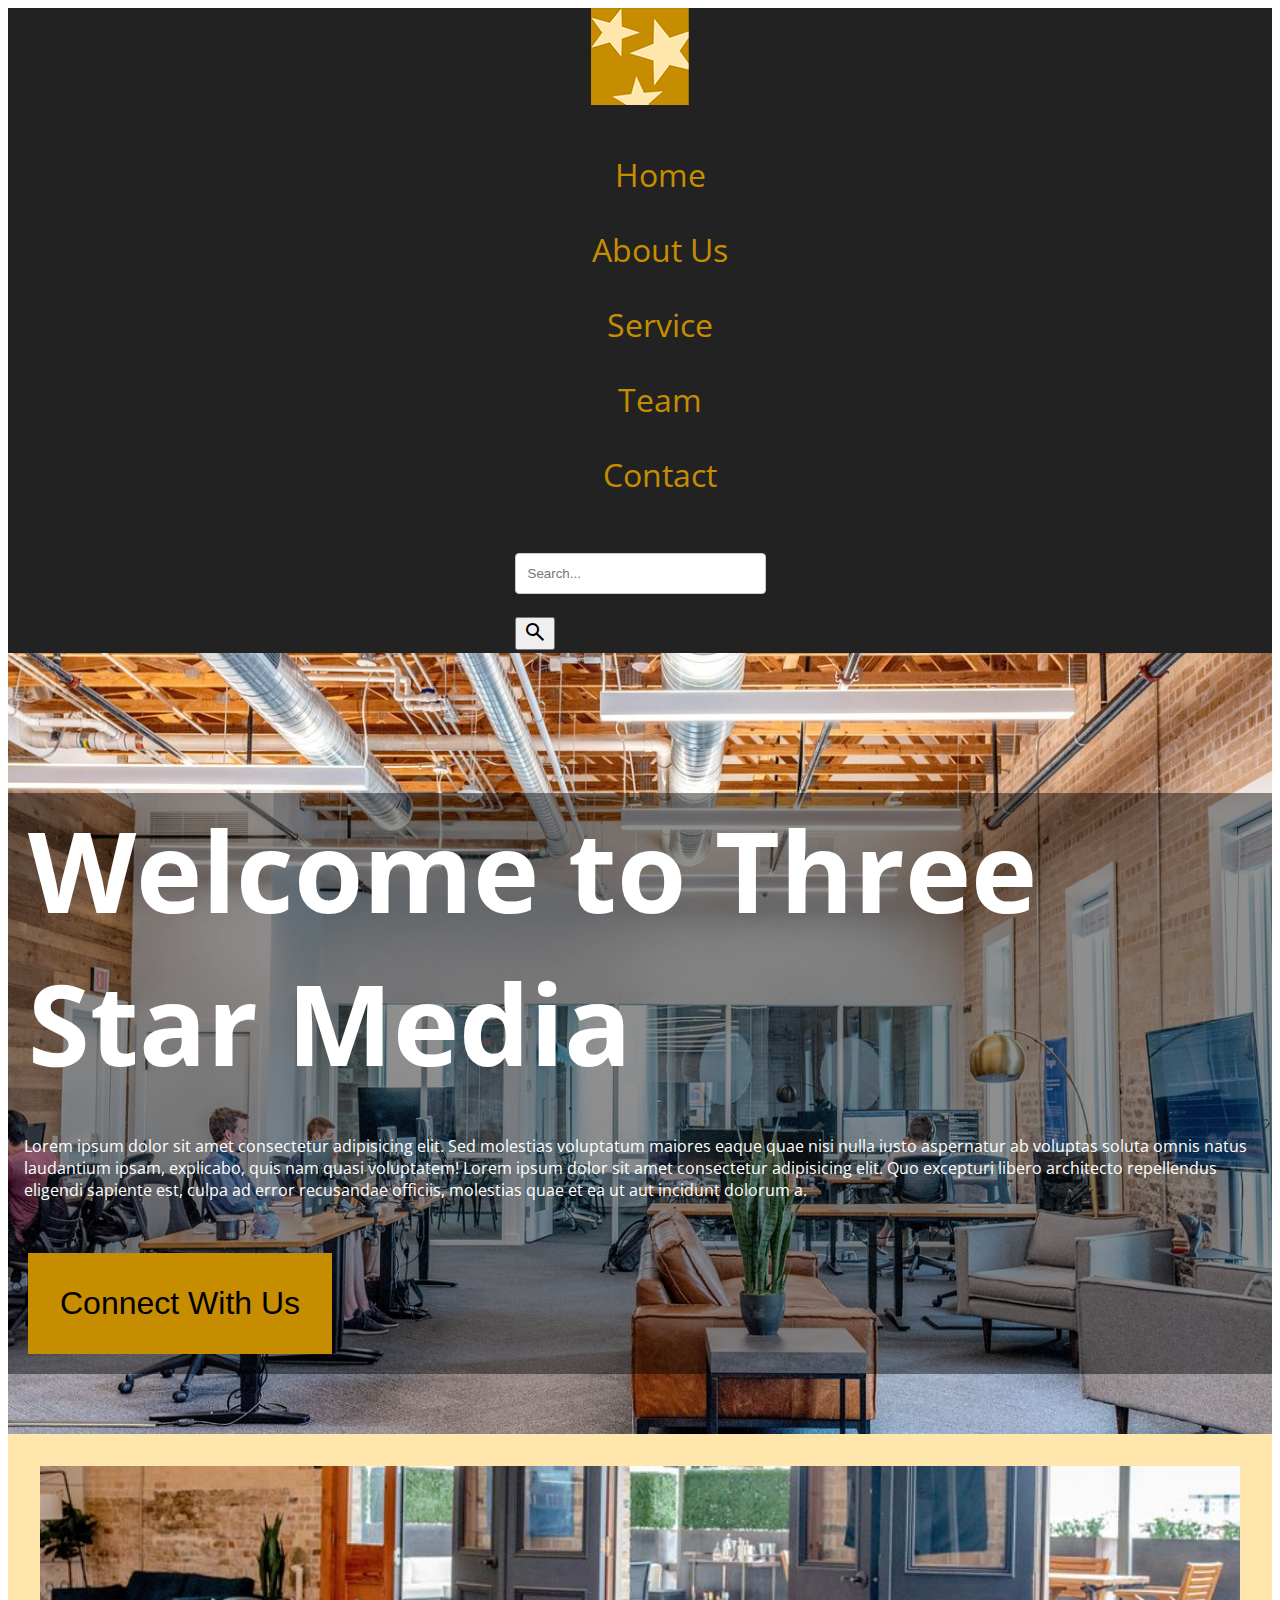
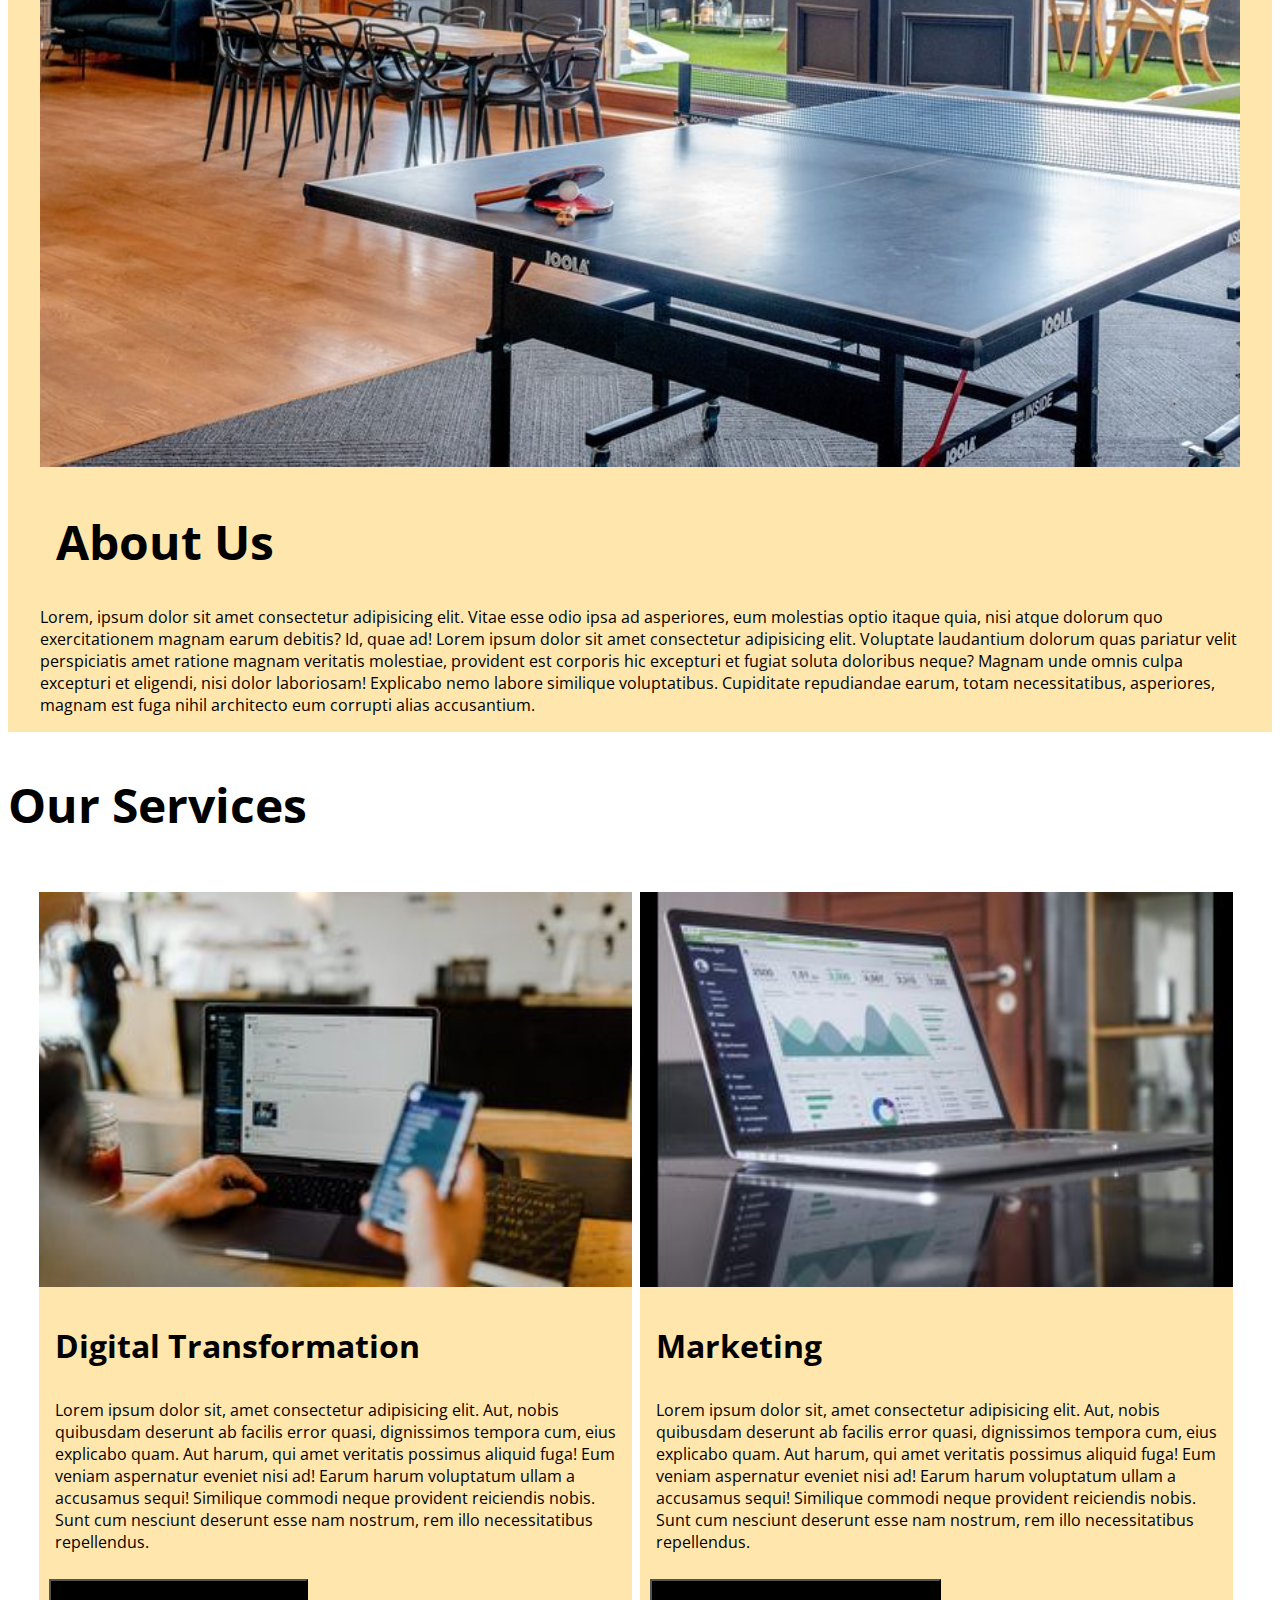
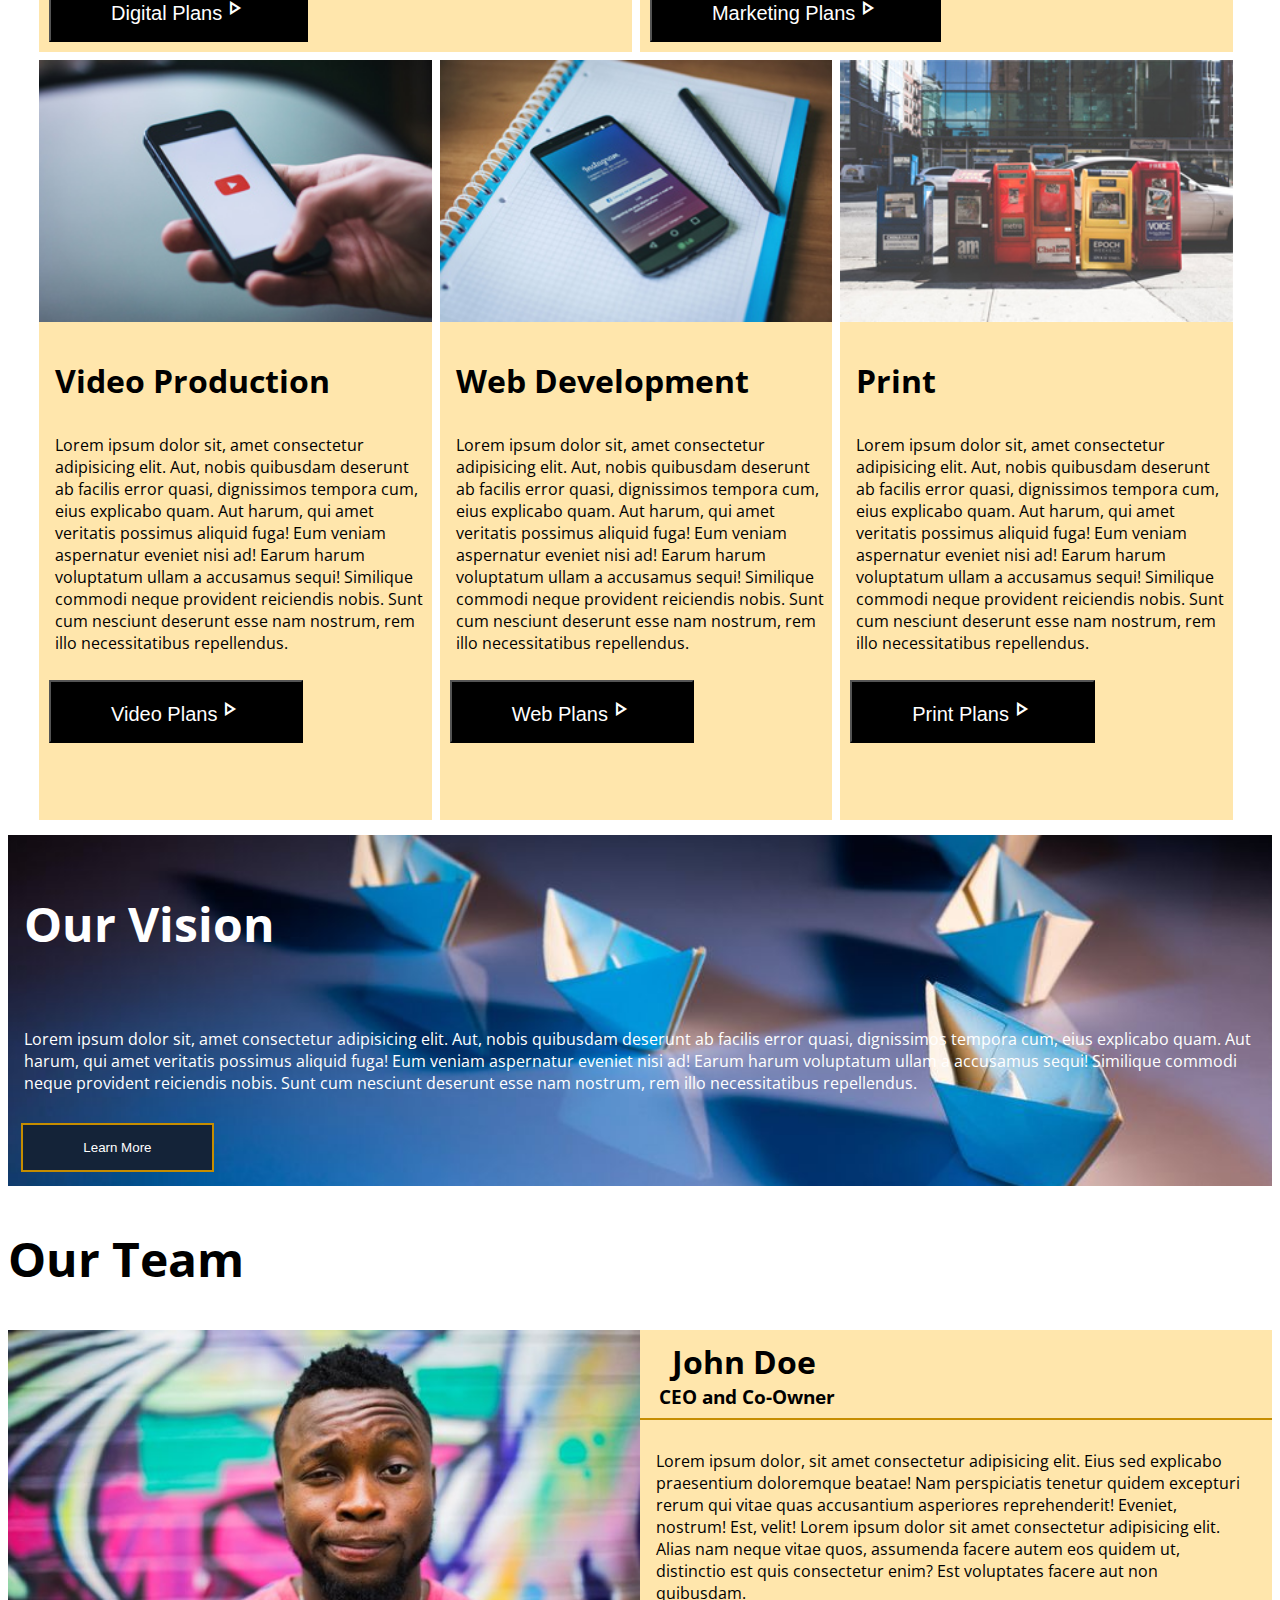
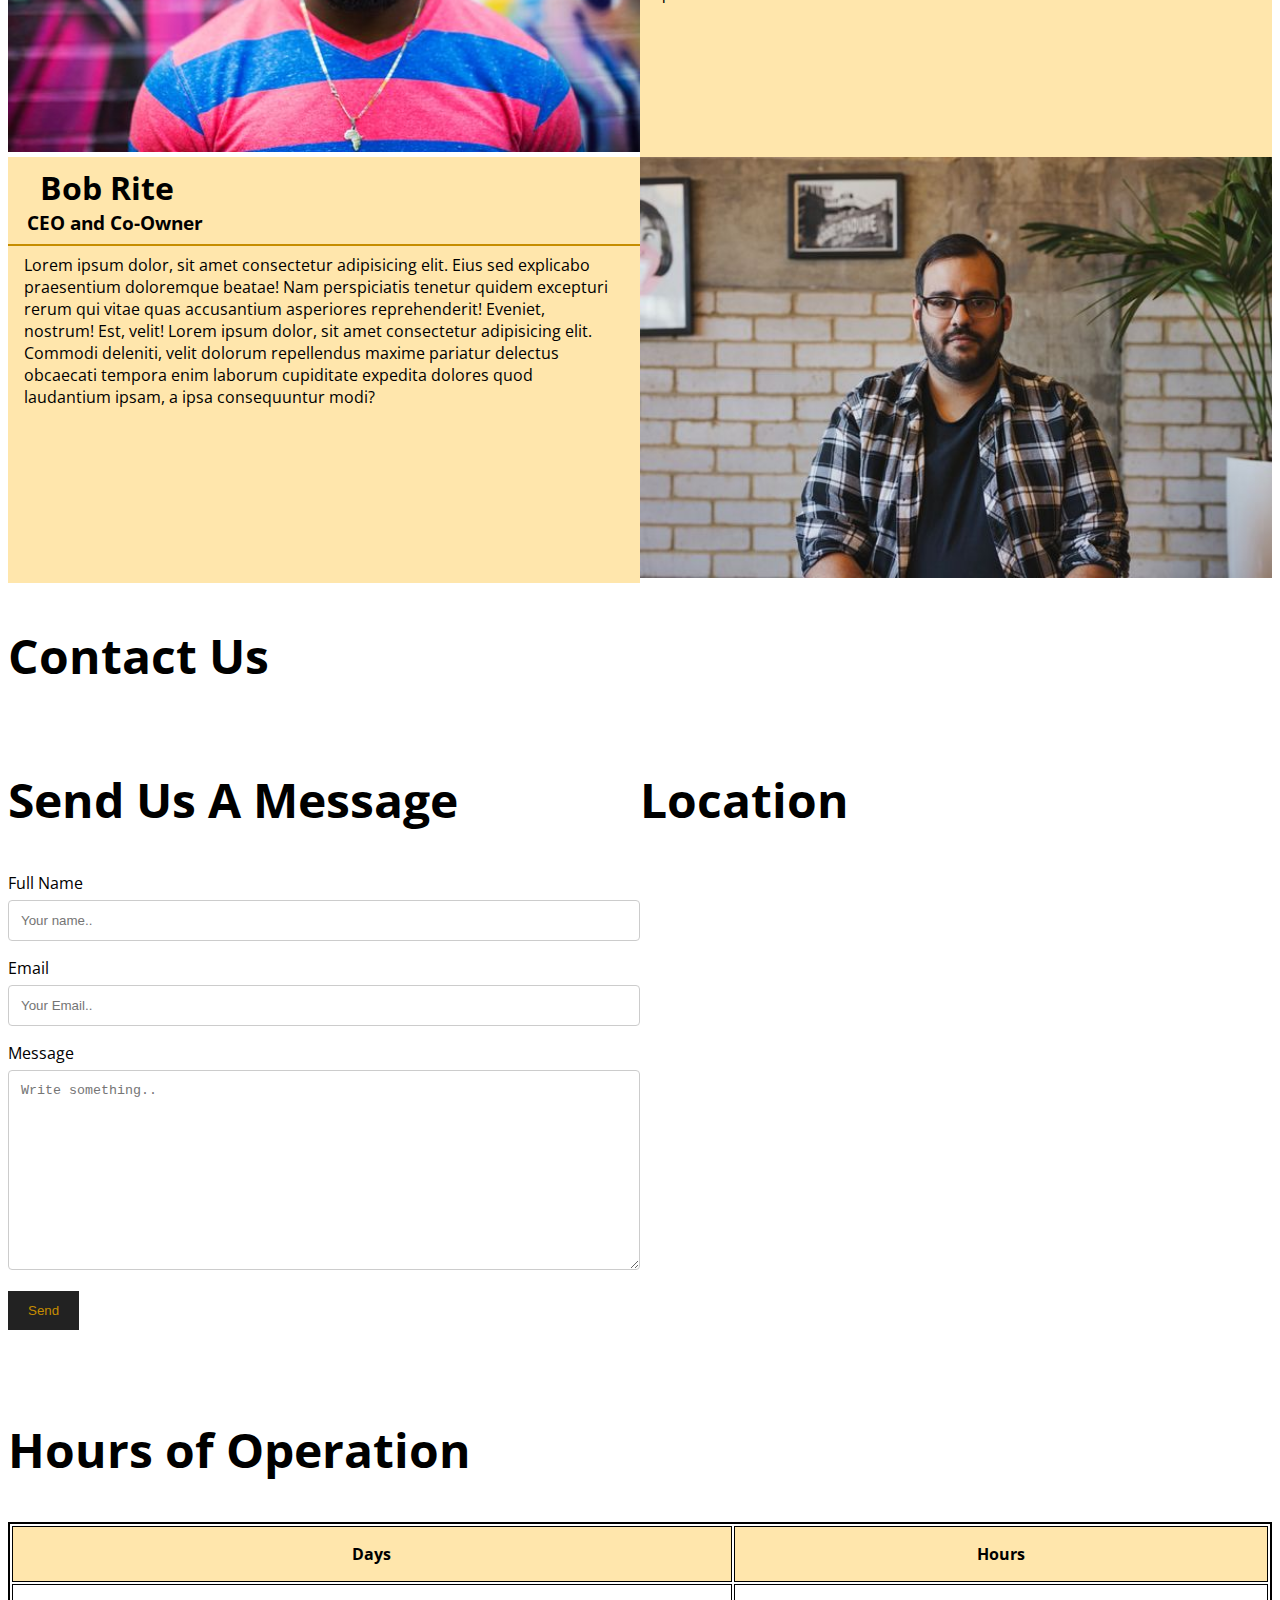
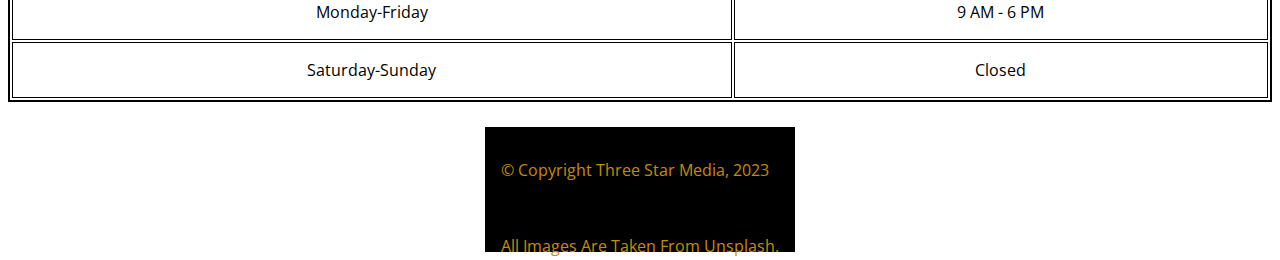
==== commit 40f8554a: "makes better formatted project" ====
--- a/final-project/index.html
+++ b/final-project/index.html
@@ -3,15 +3,17 @@
 <head>
   <meta charset="UTF-8">
   <meta name="viewport" content="width=device-width, initial-scale=1.0">
-  <title>Document</title>
-  <link rel="stylesheet" href="css/reset.css">
+  <title>Final Project</title>
+  <link rel="stylesheet" href="https://fonts.googleapis.com/css2?family=Material+Symbols+Outlined:opsz,wght,FILL,GRAD@48,400,0,0" />
+  <!-- <link rel="stylesheet" href="css/reset.css"> -->
   <link rel="stylesheet" href="css/main.css">
 </head>
+
 <body>
   <header>
-    <div class="hero-navi">
-      <!-- trying to figure out how to make this navigation div fill width -->
     <img src="images/logo.png" alt="Three white stars on an orange background.">
+    <div class="break"></div> 
+    <!-- Had to include this break method to create new row. -->
     <nav>
       <ul>
         <li><a href="index.html" id="home-button">Home</a></li>
@@ -21,222 +23,252 @@
         <li><a href="contact.">Contact</a></li>
       </ul>
     </nav>
-    <input type="text" placeholder="Search..."> 
-    
+    <div class="break"></div>
+    <div class="searchbar">
+      <input type="text" placeholder="Search..."> 
+      <!-- I cannot get this magnifying glass icon to sit on the same line as the search bar -->
+      <button><span class="material-symbols-outlined">
+        search
+        </span></button>
     </div>
-    
 
   </header>
 
   <main>
-    <div class="content">
-    <section class="hero-section-home">
-      <!-- <img class="banner" src="images/main-banner.jpg" alt="Interior of an open concept office space"> -->
-      <div class="banner-overlay">
-        <h1>Welcome to Three Star Media</h1>
-        <p>Lorem ipsum dolor sit amet consectetur adipisicing elit. Natus explicabo tempore eligendi architecto libero quaerat magnam sit cumque et commodi iusto in exercitationem, similique culpa aspernatur ipsum. Quis, sunt dolorem! Lorem ipsum dolor sit amet consectetur adipisicing elit. Molestias sapiente nihil reiciendis architecto facilis quam fuga aliquam, laboriosam nisi! Beatae atque libero placeat alias maxime expedita assumenda praesentium perferendis accusamus.</p>
-        <button class="connect">Connect With Us</button>
-      </div>
-    </section>
-
-    <div class="abt">
-    <section class="about">
-    <img class="pingpong" src="images/about-us.jpg" alt="Shot of a ping-pong table.">
-    <div class="about-text">
-    <h1>About Us</h1>
-    <p>Lorem, ipsum dolor sit amet consectetur adipisicing elit. Nobis natus, aliquid eum blanditiis veniam voluptates, sunt excepturi sit quo minus, nihil quam reiciendis sed iste deleniti rerum. Harum, quia itaque.
-      Lorem ipsum dolor sit amet consectetur adipisicing elit. Necessitatibus nostrum corrupti enim officiis, accusamus praesentium sit culpa dolorum possimus commodi aliquid error nam aspernatur quis provident atque eos placeat a.
-    </p>
+      <section class="welcome-banner">
+        <div class="banner-overlay">
+          <h1>Welcome to Three Star Media</h1>
+          <p>Lorem ipsum dolor sit amet consectetur adipisicing elit. Sed molestias voluptatum maiores eaque quae nisi nulla iusto aspernatur ab voluptas soluta omnis natus laudantium ipsam, explicabo, quis nam quasi voluptatem! Lorem ipsum dolor sit amet consectetur adipisicing elit. Quo excepturi libero architecto repellendus eligendi sapiente est, culpa ad error recusandae officiis, molestias quae et ea ut aut incidunt dolorum a.</p>
+          <button class="connect">Connect With Us</button>
+        </div>
+
+      </section>
+
+      <section class="about-us">
+        <div class="about-image">
+          <img src="images/about-us.jpg" alt="Image of a ping pong table in an office.">
+        </div>
+        <h2>About Us</h2>
+        <div class="about-us-text">
+          <p>Lorem, ipsum dolor sit amet consectetur adipisicing elit. Vitae esse odio ipsa ad asperiores, eum molestias optio itaque quia, nisi atque dolorum quo exercitationem magnam earum debitis? Id, quae ad! Lorem ipsum dolor sit amet consectetur adipisicing elit. Voluptate laudantium dolorum quas pariatur velit perspiciatis amet ratione magnam veritatis molestiae, provident est corporis hic excepturi et fugiat soluta doloribus neque?
+          Magnam unde omnis culpa excepturi et eligendi, nisi dolor laboriosam! Explicabo nemo labore similique voluptatibus. Cupiditate repudiandae earum, totam necessitatibus, asperiores, magnam est fuga nihil architecto eum corrupti alias accusantium.</p>
+        </div>
+
+      </section>
+
+      <section class="our-services">
+        <h2>Our Services</h2>
+        <div class="our-services-grid">
+        <!-- service-wrapper and nested classes act as a reuseable div class that can easily apply the same styling to each service offered  -->
+        <div class="service-wrapper">
+          <div class="transform">
+            <div class="service-image">
+              <img src="images/digital.jpg" alt="">
+            </div>
+            <div class="services-headers">
+              <h3>Digital Transformation</h3>
+            </div>
+            <div class="services-text">
+              <p>Lorem ipsum dolor sit, amet consectetur adipisicing elit. Aut, nobis quibusdam deserunt ab facilis error quasi, dignissimos tempora cum, eius explicabo quam. Aut harum, qui amet veritatis possimus aliquid fuga!
+              Eum veniam aspernatur eveniet nisi ad! Earum harum voluptatum ullam a accusamus sequi! Similique commodi neque provident reiciendis nobis. Sunt cum nesciunt deserunt esse nam nostrum, rem illo necessitatibus repellendus.</p>
+            </div>
+
+            <div>
+            <!-- this play button icon was the closest I could get to the triangles on the mockup buttons -->
+            <button class="services-buttons">Digital Plans<span class="material-symbols-outlined">
+              play_arrow
+              </span></button>
+          </div>
+        </div>
+
+        <div class="service-wrapper">
+          <div class="marketing">
+          <div class="service-image">
+            <img src="images/marketing.jpg" alt="">
+          </div>
+          <div class="services-headers">
+            <h3>Marketing</h3>
+          </div>
+          <div class="services-text">
+            <p>Lorem ipsum dolor sit, amet consectetur adipisicing elit. Aut, nobis quibusdam deserunt ab facilis error quasi, dignissimos tempora cum, eius explicabo quam. Aut harum, qui amet veritatis possimus aliquid fuga!
+            Eum veniam aspernatur eveniet nisi ad! Earum harum voluptatum ullam a accusamus sequi! Similique commodi neque provident reiciendis nobis. Sunt cum nesciunt deserunt esse nam nostrum, rem illo necessitatibus repellendus.</p>
+          </div>
+          <div>
+            <button class="services-buttons">Marketing Plans<span class="material-symbols-outlined">
+              play_arrow
+              </span></button>
+          </div>
+        </div>
+      </div>
+
+        <div class="service-wrapper">
+          <div class="vidpro">
+          <div class="service-image">
+            <img src="images/video.jpg" alt="">
+          </div>
+          <div class="services-headers">
+            <h3>Video Production</h3>
+          </div>
+          <div class="services-text">
+            <p>Lorem ipsum dolor sit, amet consectetur adipisicing elit. Aut, nobis quibusdam deserunt ab facilis error quasi, dignissimos tempora cum, eius explicabo quam. Aut harum, qui amet veritatis possimus aliquid fuga!
+            Eum veniam aspernatur eveniet nisi ad! Earum harum voluptatum ullam a accusamus sequi! Similique commodi neque provident reiciendis nobis. Sunt cum nesciunt deserunt esse nam nostrum, rem illo necessitatibus repellendus.</p>
+          </div>
+          <div>
+            <button class="services-buttons">Video Plans<span class="material-symbols-outlined">
+              play_arrow
+              </span></button>
+          </div>
+        </div>
+      </div>
+
+        <div class="service-wrapper">
+          <div class="webdev">
+          <div class="service-image">
+            <img src="images/web.jpg" alt="">
+          </div>
+          <div class="services-headers">
+            <h3>Web Development</h3>
+          </div>
+          <div class="services-text">
+            <p>Lorem ipsum dolor sit, amet consectetur adipisicing elit. Aut, nobis quibusdam deserunt ab facilis error quasi, dignissimos tempora cum, eius explicabo quam. Aut harum, qui amet veritatis possimus aliquid fuga!
+            Eum veniam aspernatur eveniet nisi ad! Earum harum voluptatum ullam a accusamus sequi! Similique commodi neque provident reiciendis nobis. Sunt cum nesciunt deserunt esse nam nostrum, rem illo necessitatibus repellendus.</p>
+          </div>
+          <div>
+            <button class="services-buttons">Web Plans<span class="material-symbols-outlined">
+              play_arrow
+              </span></button>
+          </div>
+        </div>
+      </div>
+
+        <div class="service-wrapper">
+          <div class="print">
+          <div class="service-image">
+            <img src="images/print.jpg" alt="">
+          </div>
+          <div class="services-headers">
+            <h3>Print</h3>
+          </div>
+          <div class="services-text">
+            <p>Lorem ipsum dolor sit, amet consectetur adipisicing elit. Aut, nobis quibusdam deserunt ab facilis error quasi, dignissimos tempora cum, eius explicabo quam. Aut harum, qui amet veritatis possimus aliquid fuga!
+            Eum veniam aspernatur eveniet nisi ad! Earum harum voluptatum ullam a accusamus sequi! Similique commodi neque provident reiciendis nobis. Sunt cum nesciunt deserunt esse nam nostrum, rem illo necessitatibus repellendus.</p>
+          </div>
+          <div>
+            <button class="services-buttons">Print Plans<span class="material-symbols-outlined">
+              play_arrow
+              </span></button>
+          </div>
+        </div>
+      </div>
     </div>
-    </section>
-    </div>
-    <section class="service">
+
+      </section>
+
+      <section class="our-vision">
+        <div class="vision-wrapper">
+          <div class="vision-header">
+            <h2>Our Vision</h2>
+          </div>
+          <div class="vision-text">
+            <p>Lorem ipsum dolor sit, amet consectetur adipisicing elit. Aut, nobis quibusdam deserunt ab facilis error quasi, dignissimos tempora cum, eius explicabo quam. Aut harum, qui amet veritatis possimus aliquid fuga!
+            Eum veniam aspernatur eveniet nisi ad! Earum harum voluptatum ullam a accusamus sequi! Similique commodi neque provident reiciendis nobis. Sunt cum nesciunt deserunt esse nam nostrum, rem illo necessitatibus repellendus.</p>
+          </div>
+          <div>
+            <button class="vision-buttons">Learn More</button>
+          </div>
+        </div>
+      </section>
+
+      <section class="our-team">
+        <h2>Our Team</h2>
+        <div class="our-team-grid">
+        <div class="team-image">
+          <img src="images/john.jpg" alt="">
+        </div>
+        <div class="team-text">
+          <div>
+            <h3>John Doe</h3>
+            <h4>CEO and Co-Owner</h4>
+            <!-- hr is the horizontal line -->
+            <hr>
+          </div>
+          <br>
+          <p>Lorem ipsum dolor, sit amet consectetur adipisicing elit. Eius sed explicabo praesentium doloremque beatae! Nam perspiciatis tenetur quidem excepturi rerum qui vitae quas accusantium asperiores reprehenderit! Eveniet, nostrum! Est, velit! Lorem ipsum dolor sit amet consectetur adipisicing elit. Alias nam neque vitae quos, assumenda facere autem eos quidem ut, distinctio est quis consectetur enim? Est voluptates facere aut non quibusdam.</p>
+        </div>
+        <div class="team-image">
+          <div class="bobpic">
+            <img src="images/bob.jpg" alt="">
+          </div>
+        </div>
+
+        <div class="team-text">
+          <div>
+            <h3>Bob Rite</h3>
+            <h4>CEO and Co-Owner</h4>
+            <hr>
+          </div>
+          
+          <p>Lorem ipsum dolor, sit amet consectetur adipisicing elit. Eius sed explicabo praesentium doloremque beatae! Nam perspiciatis tenetur quidem excepturi rerum qui vitae quas accusantium asperiores reprehenderit! Eveniet, nostrum! Est, velit! Lorem ipsum dolor, sit amet consectetur adipisicing elit. Commodi deleniti, velit dolorum repellendus maxime pariatur delectus obcaecati tempora enim laborum cupiditate expedita dolores quod laudantium ipsam, a ipsa consequuntur modi?</p>
+        </div>
+        </div>
+      </section>
+
+      <section class="info">
+        <h2>Contact Us</h2>
+        <div class="info-grid">
+        <div class="message-wrapper">
+          <h2>Send Us A Message</h2>
+          <form action="action_page.php">
+        
+            <label for="fname">Full Name</label>
+            <input type="text" id="fname" name="firstname" placeholder="Your name..">
+        
+            <label for="email">Email</label>
+            <input type="text" id="email" name="email" placeholder="Your Email..">
+        
+            <label for="message">Message</label>
+            <textarea id="message" name="message" placeholder="Write something.." style="height:200px"></textarea>
+        
+            <input type="submit" value="Send">
+        
+          </form>
+        </div>
+
+        <div class="hours-wrapper">
+          <h2>Hours of Operation</h2>
+          <table class="hourstable">
+          
+            <tr id="schedule">
+              <th>Days</th>
+              <th>Hours</th>
+            </tr>
+          
+            <tr>
+              <td>Monday-Friday</td>
+              <td>9 AM - 6 PM</td>
+              
+            </tr>
+            <tr>
+              <td>Saturday-Sunday</td>
+              <td>Closed</td>
+            </tr>
+
+        </table>
+        </div>
+
+        <div class="location-wrapper">
+          <h2>Location</h2>
+          <iframe src="https://www.google.com/maps/embed?pb=!1m18!1m12!1m3!1d4853.868836631033!2d-75.76422153820657!3d45.349522028572416!2m3!1f0!2f0!3f0!3m2!1i1024!2i768!4f13.1!3m3!1m2!1s0x4cce0718cd0d3b99%3A0xe72045c85b5a0ce6!2sAlgonquin%20College%20%2F%20College!5e0!3m2!1sen!2sca!4v1691273642971!5m2!1sen!2sca" width="100%" height="750px" style="border:0;" allowfullscreen="" loading="lazy" referrerpolicy="no-referrer-when-downgrade"></iframe>
+        </div>
+      </div>
+
+      </section>
+  </main>
   
-    <h1>Our Services</h1>
-      
-
-        <div class="transform">
-          <img src="images/digital.jpg" alt="Over the shoulder photo of a person holding a phone while sitting at their desk.">
-          <div class="servcont">
-            <h2>Digital Transformation</h2>
-            <p>Lorem ipsum dolor sit, amet consectetur adipisicing elit. Ex velit architecto esse? Laboriosam tempora, animi itaque quibusdam fugiat, ipsa impedit maiores ipsum illum qui modi voluptate blanditiis laborum quasi omnis.</p>
-            <div class="">
-              <button class="servbut">Digital Plans</button>
-            </div>
-          </div>
-        </div>
-
-        <div class="marketing">
-          <img src="images/marketing.jpg" alt="Photo of a laptop on a table.">
-          <div class="servcont">
-            <h2>Marketing</h2>
-            <p>Lorem, ipsum dolor sit amet consectetur adipisicing elit. Tenetur, fugit enim non mollitia magnam cupiditate ea facilis asperiores recusandae vitae impedit quam debitis nemo nesciunt ullam ducimus magni corrupti officia?</p>
-            <div class="">
-              <button class="servbut">Marketing Plans</button>
-            </div>
-          </div>
-        </div>
-
-        <div class="vidpro">
-          <img src="images/video.jpg" alt="Close up photo of a hand holding a phone.">
-          <div class="servcont">
-            <h2>Video Production</h2>
-            <p>Lorem, ipsum dolor sit amet consectetur adipisicing elit. Similique, ut? Similique necessitatibus quibusdam eum expedita aut, voluptatem eos sint. Aspernatur similique voluptates reprehenderit in deserunt assumenda cum aliquid facere sint!</p>
-            <div>
-              <button class="servbut">Video Plans</button>
-            </div>
-          </div>
-        </div>
-
-        <div class="webdev">
-          <img src="images/web.jpg" alt="Photo of a phone and a pen sitting on a notebook.">
-          <div class="servcont">
-            <h2>Web Development</h2>
-            <p>Lorem ipsum dolor sit amet consectetur, adipisicing elit. Autem voluptatum pariatur fuga adipisci qui officia ea ullam a nihil earum perspiciatis voluptates at hic excepturi, optio explicabo minima? Rerum, non?</p>
-            <div>
-              <button class="servbut">Web Plans</button>
-            </div>
-          </div>
-        </div>
-        <div class="print">
-          <img src="images/print.jpg" alt="Photo of a street with six different coloured newspaper boxes.">
-          <div class="servcont">
-            <h2>Print</h2>
-            <p>Lorem ipsum dolor sit, amet consectetur adipisicing elit. Repellat ea eius, nemo, soluta expedita fugit a dolores delectus cumque eaque voluptate ducimus magnam perferendis blanditiis ad laudantium impedit odit quasi.</p>
-            <div>
-              <button class="servbut">Print Plans</button>
-            </div>
-          </div>
-        </div>
-    
-    </section>
-    
-    <section class="vision">
-      <div class="vision-text">
-        <h2>Our Vision</h2>
-        <p>Lorem ipsum dolor sit amet consectetur adipisicing elit. In mollitia fugiat ad dolores quasi doloremque at voluptatibus incidunt quisquam maiores, et neque dignissimos reiciendis perspiciatis magni consequuntur, recusandae, eveniet quis?</p>
-        <button class="learn">Learn More</button>
-      </div>
-    </section>
-
-    <h1>Our Team</h1>
-    <!-- redoing grid because im frustrated and dont know whats wrong -->
-
-    <section class="team">
-      
-        <div class="johnpic">
-          <img class="images" src="images/john.jpg" alt="Image of a black man in a pink and blue stripped shirt making a funny face while standing against a graffitti wall.">
-        </div>
-        <div class="johninfo">
-          <h2>John Doe</h2>
-          <h3>CEO and Co-Owner</h3>
-          <p>Lorem ipsum dolor sit amet consectetur adipisicing elit. Quae vitae rerum consectetur neque ullam assumenda temporibus corrupti! Possimus assumenda ex consectetur eveniet saepe, repudiandae alias est dolore fuga architecto corrupti?</p>
-        </div>
-      
-       <div class="bobpic">
-        <img class="images" src="images/bob.jpg" alt="Image of a middle-eastern man with glasses, with an interior brick wall in the background.">
-        </div>
-        <div class="bobinfo">
-          <h2>Bob Rite</h2>
-          <h3>CFO and Co-Owner</h3>
-          <p>Lorem ipsum, dolor sit amet consectetur adipisicing elit. Quas a ad perspiciatis, qui voluptatibus quibusdam, eos quaerat voluptatem in, minima magni ut quis obcaecati laborum facere est. Impedit, minus illum.</p>
-        </div>
-    </section>
-
-
-    <!-- <section class="mid">
-      
-      <div>
-        <img class="johnpic" src="images/john.jpg" alt="Image of a black man in a pink and blue stripped shirt making a funny face while standing against a graffitti wall.">
-        <div class="johninfo">
-          <h2>John Doe</h2>
-          <h3>CEO and Co-Owner</h3>
-          <p>Lorem ipsum dolor sit amet consectetur adipisicing elit. Quae vitae rerum consectetur neque ullam assumenda temporibus corrupti! Possimus assumenda ex consectetur eveniet saepe, repudiandae alias est dolore fuga architecto corrupti?</p>
-          <button>Learn More</button>
-        </div>
-      </div>
-       <div>
-        <img class="bobpic" src="images/bob.jpg" alt="Image of a middle-eastern man with glasses, with an interior brick wall in the background.">
-        <div class="bobinfo">
-          <h2>Bob Rite</h2>
-          <h3>CFO and Co-Owner</h3>
-          <p>Lorem ipsum, dolor sit amet consectetur adipisicing elit. Quas a ad perspiciatis, qui voluptatibus quibusdam, eos quaerat voluptatem in, minima magni ut quis obcaecati laborum facere est. Impedit, minus illum.</p>
-        </div>
-      </div>
-      
-    </section> -->
-    
-      <!-- <h2>Send Us A Message</h2>
-      <p>Full Name</p>
-      <input type="text">
-      <p>Email</p>
-      <input type="text">
-      <p>Message</p>
-      <input type="text">
-      <button>Send</button> -->
-      <h1>Contact Us</h1>
-      <section class="info">
-    
-    <div class="inputforms">
-      <form action="contact.html" class="fullname">
-        <label for="fullname">Full Name</label>
-        <input type="text">
-      </form>
-      <form action="contact.html" class="email">
-        <label for="emailtext">Email</label>
-        <input type="text">
-      </form>
-      <form action="contact.html" method="post" class="message">
-        <label for="message">Message</label>
-        <textarea name="message" id="message" >Messages</textarea>
-      </form>
-
-      <button>Send</button>
-    </div>
-
-  
-      <div class="themap">
-        <h2>Location</h2>
-        <iframe src="https://www.google.com/maps/embed?pb=!1m18!1m12!1m3!1d95780.65560410511!2d2.0701491970298576!3d41.392646714799575!2m3!1f0!2f0!3f0!3m2!1i1024!2i768!4f13.1!3m3!1m2!1s0x12a49816718e30e5%3A0x44b0fb3d4f47660a!2sBarcelona%2C%20Spain!5e0!3m2!1sen!2sca!4v1690565855803!5m2!1sen!2sca" width="600" height="450" style="border:0;" allowfullscreen="" loading="lazy" referrerpolicy="no-referrer-when-downgrade"></iframe>
-    </div>
-
-    <div class="hours">
-      <h2>Hours Of Operation</h2>
-
-      <!-- Table Try 2 -->
-      <table class="hourstable">
-        <thead>
-          <tr>
-            <th>Days</th>
-            <th>Hours</th>
-            <th></th>
-          </tr>
-        </thead>
-        <tbody>
-          <tr>
-            <td>Monday-Friday</td>
-            <td>9 AM - 6 PM</td>
-            
-          </tr>
-          <tr>
-            <td>Saturday-Sunday</td>
-            <td>Closed</td>
-            
-          </tr>
-        </tbody>
-      </table>
-    </div>
-    </section>
-    </div>
-
-
-  </main>
-
   <footer>
-    &copy; Copyright Three Star Media, 2023
-    All Images Are Taken From Unsplash.
-
+    <p>&copy; Copyright Three Star Media, 2023</p>
+    <br>
+    <p>All Images Are Taken From Unsplash.</p>
   </footer>
-  
 </body>
 </html>--- a/final-project/css/main.css
+++ b/final-project/css/main.css
@@ -1,36 +1,171 @@
-
-  @import url('https://fonts.googleapis.com/css2?family=Open+Sans:wght@400;700&display=swap');
-
+@import url('https://fonts.googleapis.com/css2?family=Open+Sans:wght@400;700&display=swap');
+/* add open sans google font  */
 * {
   box-sizing: border-box;
 }
-/* add open sans google font  */
 
 body {
   font-family: 'Open Sans', sans-serif;
 }
+
+h1 {
+  font-size: 7em;
+}
+h2 {
+  font-size: 3em;
+}
+h3 {
+  font-size: 2em;
+}
+h4 {
+  font-size: 1.2em;
+}
+
+@media screen and (min-width: 760px) {
+  .our-services-grid {
+    display: grid;
+    grid-template-columns: repeat(6,16%);
+    grid-template-rows: repeat(2, 1fr);
+    grid-gap: 0.5em;
+    padding: 15px;
+    margin-left: 1em;
+    margin-right: 1em;
+    grid-template-areas:
+    "tran tran tran mark mark mark"
+    "vid vid web web print print";
+  }
+  }
+
+@media screen and (min-width:760px) {
+  .service-wrapper {
+    display: contents;
+  }
+  
+}
+
+@media screen and (min-width: 760px) {
+  .transform {
+    background-color: #ffe6ac;
+    grid-column: 1 / 4;
+
+  }
+  .marketing {
+    background-color: #ffe6ac;
+    grid-column: 4 / 7;
+  }
+
+  .vidpro {
+    background-color: #ffe6ac;
+    grid-row: 2 / 3;
+    grid-column: 1 / 3;
+  }
+
+  .webdev {
+    background-color: #ffe6ac;
+    grid-row: 2 / 3;
+    grid-column: 3 / 5;
+  }
+
+  .print {
+    background-color: #ffe6ac;
+    grid-row: 2 / 3;
+    grid-column: 5 / 7;
+  }
+  
+}
+
+@media screen and (min-width: 760px) { 
+  .our-team-grid {
+    display: grid;
+    grid-template-columns: repeat(2,1fr);
+    grid-template-rows: repeat(2,1fr);
+    grid-template-areas: 
+    "johnpic johntext"
+    "bobtext bobpic";
+  }
+  .team-image {
+    display: contents;
+  }
+  .team-text {
+    height: 100%;
+    padding-bottom: 0em;
+    margin-bottom: 1em;
+  }
+  .bobpic {
+    grid-area: bobpic;
+  }
+}
+
+@media screen and (min-width: 760px) { 
+  .info-grid {
+    display: grid;
+    grid-template-columns: repeat(2,1fr);
+    grid-template-rows: 1fr 350px;
+  }
+  .message-wrapper {
+    grid-column: 1 / 2;
+  }
+  .location-wrapper {
+    height: 100%;
+    grid-row: 1 / 2;
+    grid-column: 2 / 3;
+  }
+  iframe {
+    height: 500px;
+  }
+  .hours-wrapper {
+    grid-column: 1 / 3;
+  }
+}
+
+@media screen and (max-width: 1200px) {
+
+} 
+
 header{
   background-color: #222222;
+  display:flex;
+  flex-wrap: wrap;
+  justify-content: center;
+  font-size: 2em;
+  width: 100%;
+}
+
+.break {
+  flex-basis: 100%;
+  height: 0;
+}
+
+nav {
   display: flex;
-  width: 100%;
   justify-content: center;
 }
-li {
-  width: 100%;
-}
-ul{
-  display: flex;
-  flex-wrap: wrap;
-}
-/* searchbar should be flex too  */
-
-
-.hero-section-home {
-    background-image: url("https://brya0127.github.io/final-project/images/main-banner.jpg");
-    background-position: 50%;
-    background-size: cover;
-    padding-top: 120px;
-    padding-bottom: 60px;
+ul {
+  text-align: center;
+  text-decoration: none;
+  list-style-type: none;
+}
+
+ul li {
+  padding: 0.5em;
+  text-decoration: none;
+}
+
+header nav ul a:link, header nav ul a:visited {
+  color: #c68d00;
+  text-decoration: none;
+}
+header nav ul a:hover, header nav ul a:active {
+  background-color: #c68d00;
+  color: #000000;
+}
+
+.welcome-banner {
+  background-image: url("https://brya0127.github.io/final-project/images/main-banner.jpg");
+  background-position: 50%;
+  background-size: cover;
+  padding-top: 120px;
+  padding-bottom: 60px;
 }
 
 .banner-overlay {
@@ -39,7 +174,8 @@
 
 .banner-overlay h1 {
   color: white;
-  font-size: 125px;
+  font-size: 7em;
+  /* 125px; */
 }
 
 .banner-overlay h1 {
@@ -48,6 +184,7 @@
 }
 
 .banner-overlay p {
+  padding: 1em;
   color: white;
 }
 
@@ -60,56 +197,57 @@
   margin: 20px;
 }
 
-.about {
+.about-us {
+  background-color: #ffe6ac;
+}
+
+.about-image {
   object-fit: contain;
 }
 
-.about img {
+.about-image img {
   width: 100%;
   padding: 2em;
 }
 
-.about-text {
-  padding: 2em;
-}
-
-h1 h2 h3 {
-  font-weight: bold;
-}
-
-h1 {
-  font-size: 4em;
-}
-
-h2 {
-  font-size: 3em;
-}
-
-p {
-  font-size: 24pt;
-}
-
-.images {
-  object-fit: cover;
-  height: 100%;
-  width: 100%;
-}
-
-.servcont {
-  max-width: 100%;
-  margin: 0, auto;
-}
-
-.service {
-  display: grid;
-  grid-template-columns: 1fr;
-  grid-template-rows: ;
-  align-content: center;
-}
-
-.servbut {
-  background-color: #000000; /* Green */
-  border: none;
+.about-us h2 {
+  padding-left: 1em;
+  margin-block-start: 0.1em;
+  margin-block-end: 0.1em;
+}
+
+.about-us-text {
+  margin-left: 1em;
+}
+
+.about-us-text p {
+  padding: 1em;
+}
+
+.service-wrapper {
+  background-color: #ffe6ac;
+  margin: 1em;
+}
+
+.service-image {
+  object-fit: contain;
+}
+
+.service-image img {
+  width: 100%;
+}
+
+.services-headers {
+  padding-left: 1em;
+}
+
+.services-text {
+  padding-left: 1em;
+}
+
+.services-buttons {
+  background-color: #000000;
+  /* border: none; */
   color: white;
   padding: 15px 60px;
   text-decoration: none;
@@ -118,96 +256,142 @@
   margin: 10px;
 }
 
-.servbut a:link, header nav ul a:visited {
-  color: #ffffff;
-  text-decoration: none;
-}
-
-.about {
-  background-color: #ffe6ac;
-}
-
-.servcont {
-  padding: 2em;
-}
-
-.servcont p {
-  margin-top: 0.5em;
-}
-
-.servbut {
-  padding: 1em;
-}
-
-.transform {
-  background-color: #ffe6ac;
-  margin: 1em;
-  object-fit: cover;
-}
-
-.transform img {
-  width: 100%;
-}
-
-.marketing {
-  background-color: #ffe6ac;
-  margin: 1em;
-}
-
-.marketing img {
-  width: 100%;
-}
-
-.vidpro {
-  background-color: #ffe6ac;
-  margin: 1em;
-}
-
-.vidpro img {
-  width: 100%;
-}
-
-.webdev {
-  background-color: #ffe6ac;
-  margin: 1em;
-}
-
-.webdev img {
-  width: 100%;
-}
-
-.print {
-  background-color: #ffe6ac;
-  margin: 1em;
-}
-
-.print img {
-  width: 100%;
-}
-
-.vision {
+.our-vision {
   background-image: url(../images/vision.jpg);
   background-repeat: no-repeat;
   color: white;
   background-position: center;
   background-size: cover;
-  /* align-content: center;
-  justify-content: center; */
-}
+}
+
+.vision-header {
+  padding: 1em;
+}
+
 .vision-text {
-  padding: 3em;
-}
-.vision-text p {
-  padding: 1em;
-}
-.learn {
+  padding-left: 1em;
+}
+
+.vision-buttons {
   color: white;
   background-color: #142338;
   border: 2px solid #c68d00;
   padding: 15px 60px;
-  
-}
-
-.team {
-  display: flex;
-}+  margin: 1em;
+}
+
+.our-team {
+  display: grid;
+  grid-template-columns: 1fr;
+  grid-template-rows: 4;
+}
+
+.team-image {
+  object-fit: contain;
+  margin-bottom: -1;
+  padding-bottom: -1;
+}
+
+.team-image img {
+  width: 100%;
+}
+
+.team-text {
+  background-color: #ffe6ac;
+  padding-bottom: 1em;
+  margin-bottom: 1em;
+}
+
+
+
+.team-text h3 {
+    margin-block-start: 0.3em;
+    /* margin-block-end: -0.6em; */
+    padding-left: 1em;
+    margin-bottom: 0;
+}
+
+.team-text h4 {
+  padding-left: 1em;
+  margin-bottom: 0;
+  padding-bottom: 0;
+  margin-top: 0;
+}
+
+.team-text p {
+  padding: 2em;
+  margin-block-start: -2em;
+  /* margin-block-end: 0em; */
+  padding-left: 1em;
+}
+
+hr {
+  border: 1px solid #c68d00;
+  margin: 100;
+}
+
+input[type=text], select, textarea {
+  width: 100%; /* Full width */
+  padding: 12px; /* Some padding */ 
+  border: 1px solid #ccc; /* Gray border */
+  border-radius: 4px; /* Rounded borders */
+  box-sizing: border-box; /* Make sure that padding and width stays in place */
+  margin-top: 6px; /* Add a top margin */
+  margin-bottom: 16px; /* Bottom margin */
+  resize: vertical /* Allow the user to vertically resize the textarea (not horizontally) */
+}
+
+/* Style the submit button with a specific background color etc */
+input[type=submit] {
+  background-color: #222222;
+  color: #c68d00;
+  padding: 12px 20px;
+  border: none;
+  border-radius: 0px;
+  cursor: pointer;
+}
+
+/* When moving the mouse over the submit button, add a darker green color */
+input[type=submit]:hover {
+  background-color: #c68d00;
+  color: #000000;
+}
+
+/* Add a background color and some padding around the form */
+.container {
+  border-radius: 5px;
+  background-color: #ffffff;
+  padding: 20px;
+}
+
+table {
+  border-collapse: separate;
+  border-spacing: 2;
+  width: 100%;
+  border: 2px solid #000000;
+}
+tr {
+  border: 2px solid #000000;
+}
+/* Style table headers and table data */
+th, td {
+  border: 1px solid #000000;
+  text-align: center;
+  padding: 16px;
+}
+
+#schedule {
+  background-color: #ffe6ac;
+}
+
+.themap {
+  margin-bottom: 2em;
+}
+
+footer {
+  background-color: #000000;
+  color: #c68d00;
+  height: 125px;
+  justify-self: center;
+  padding: 1em;
+}
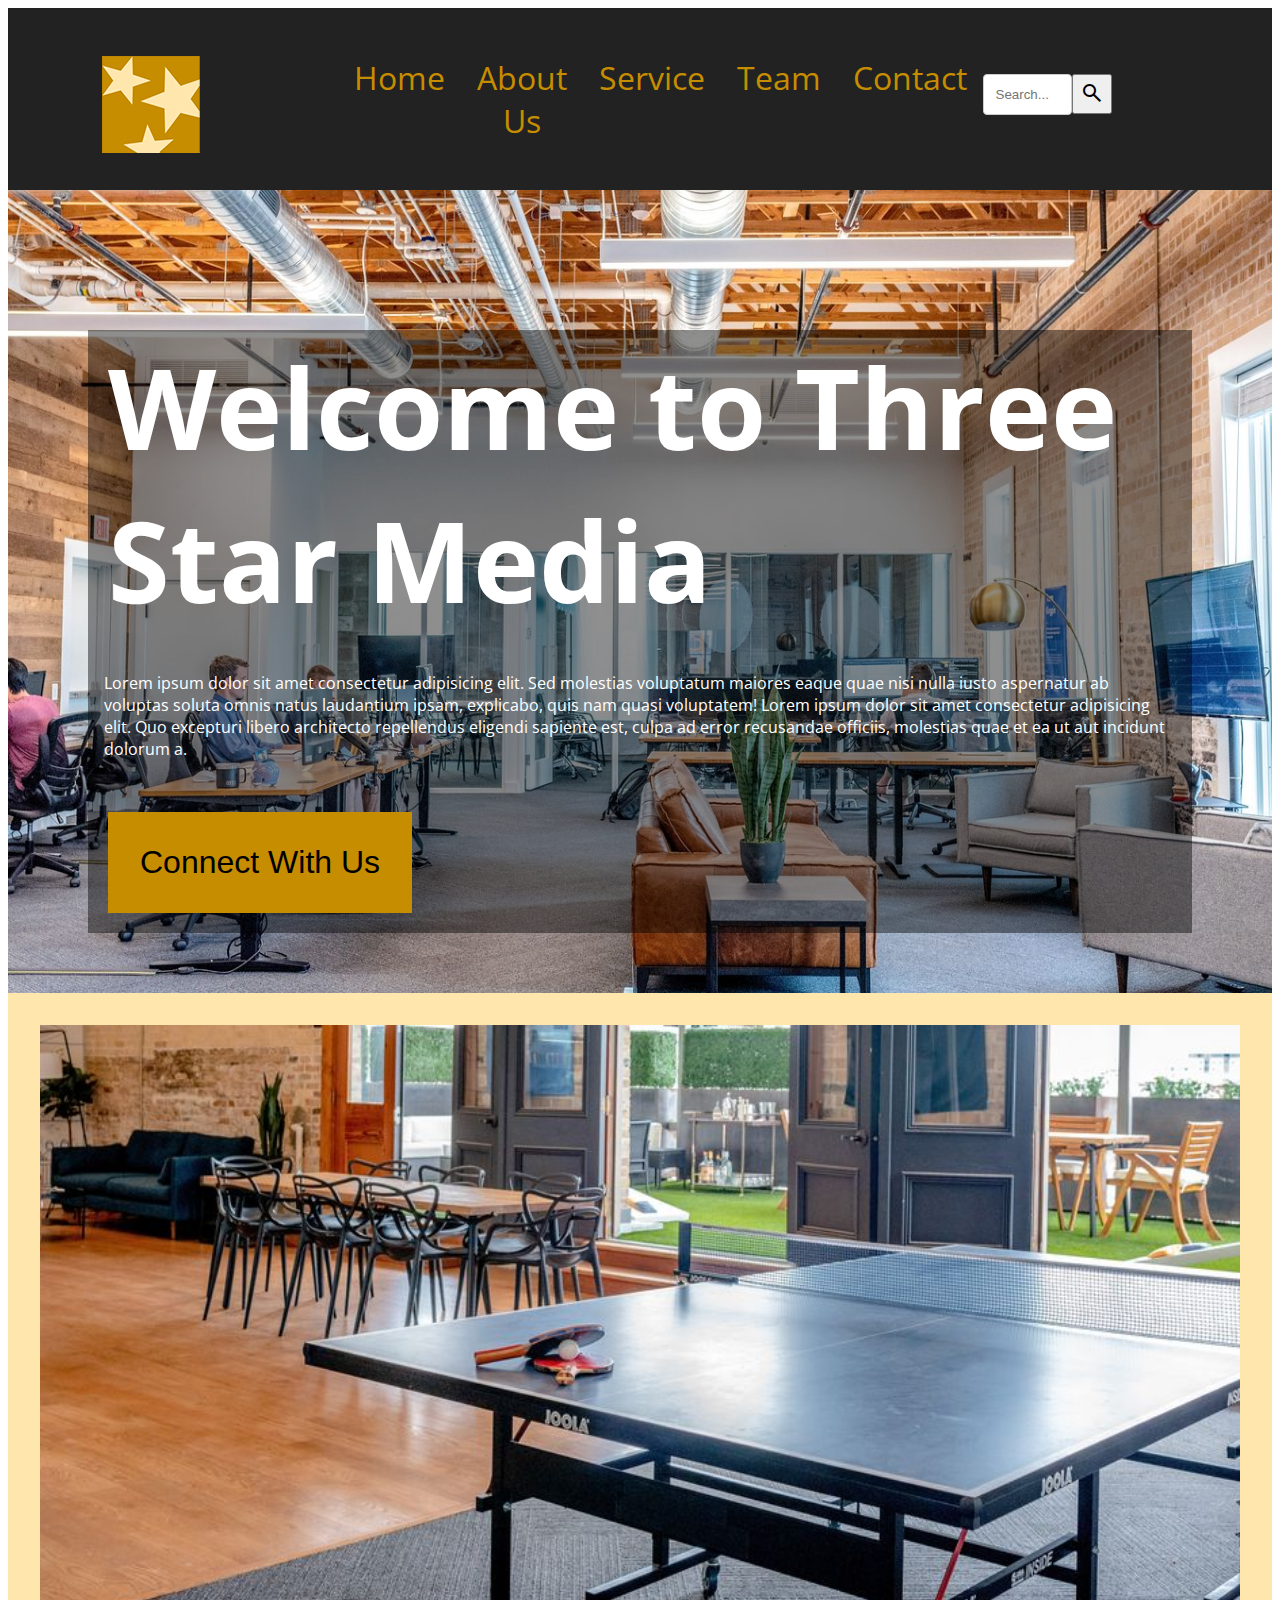
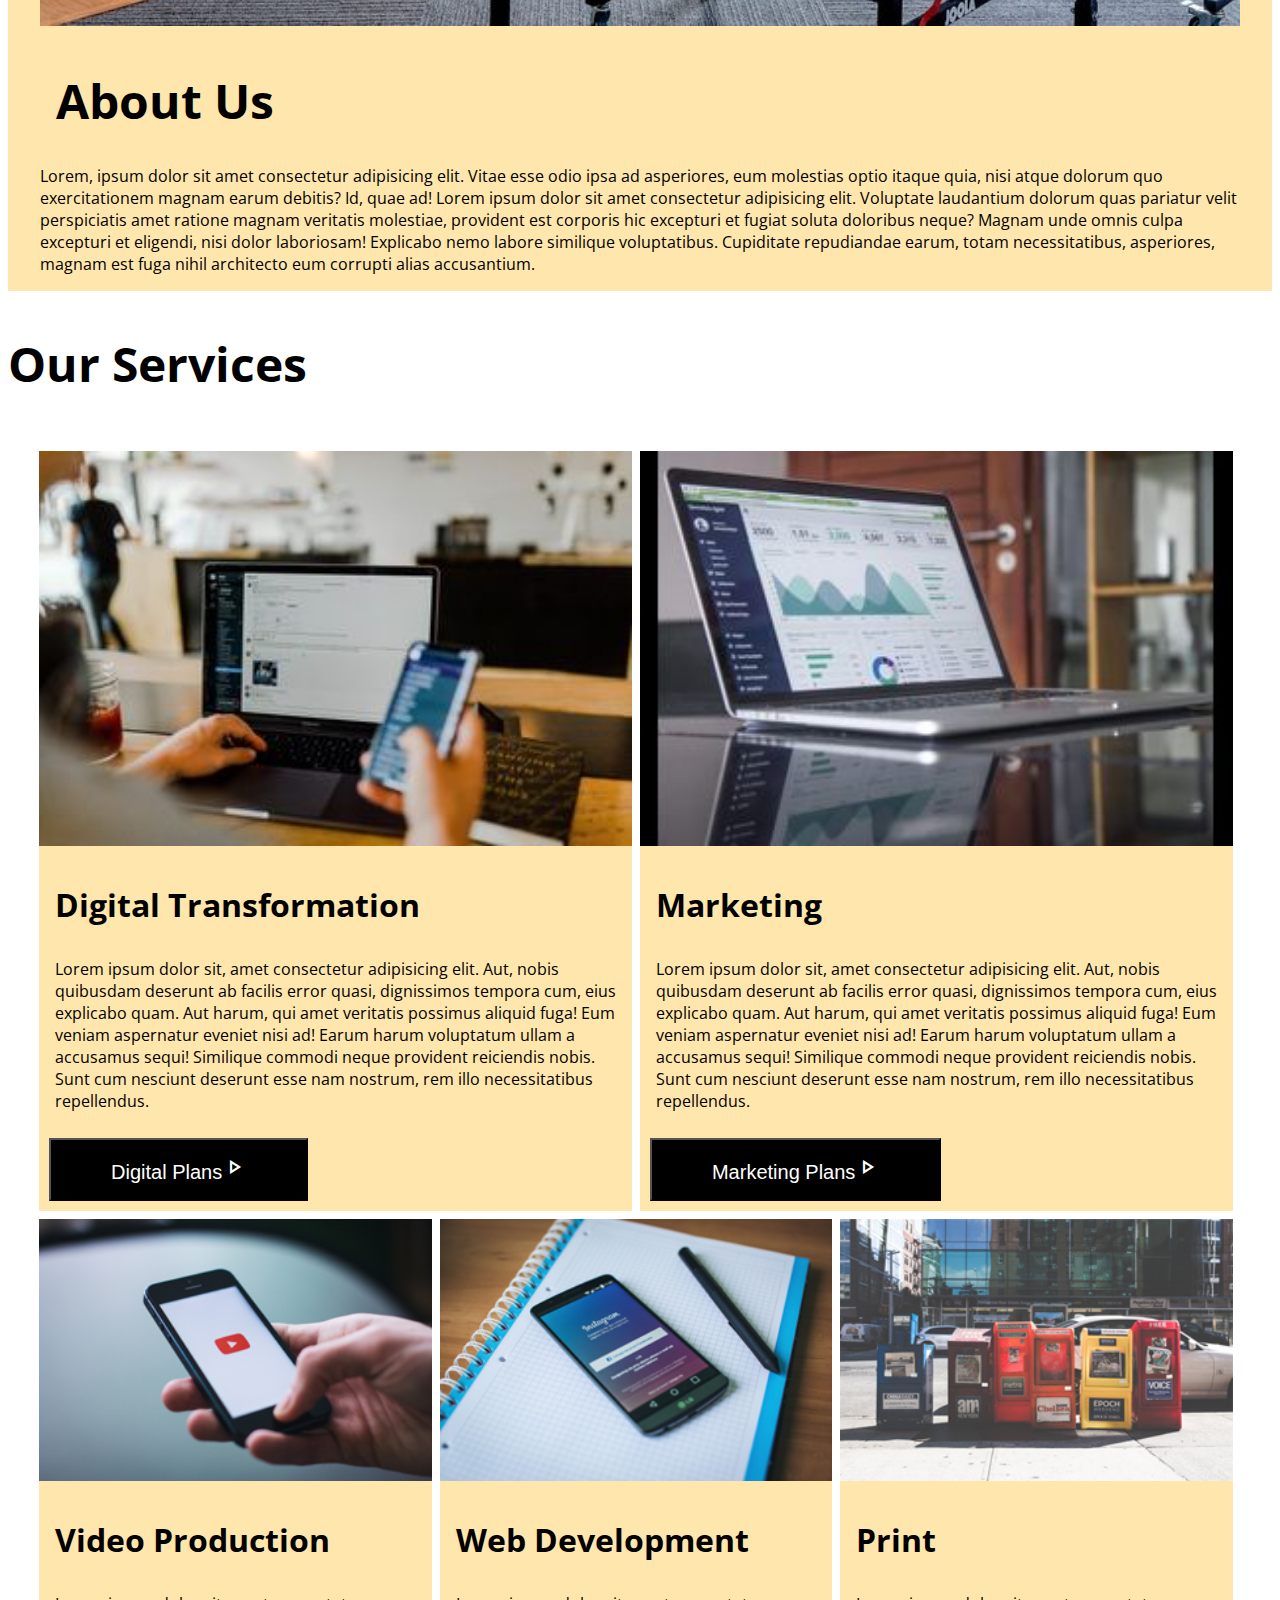
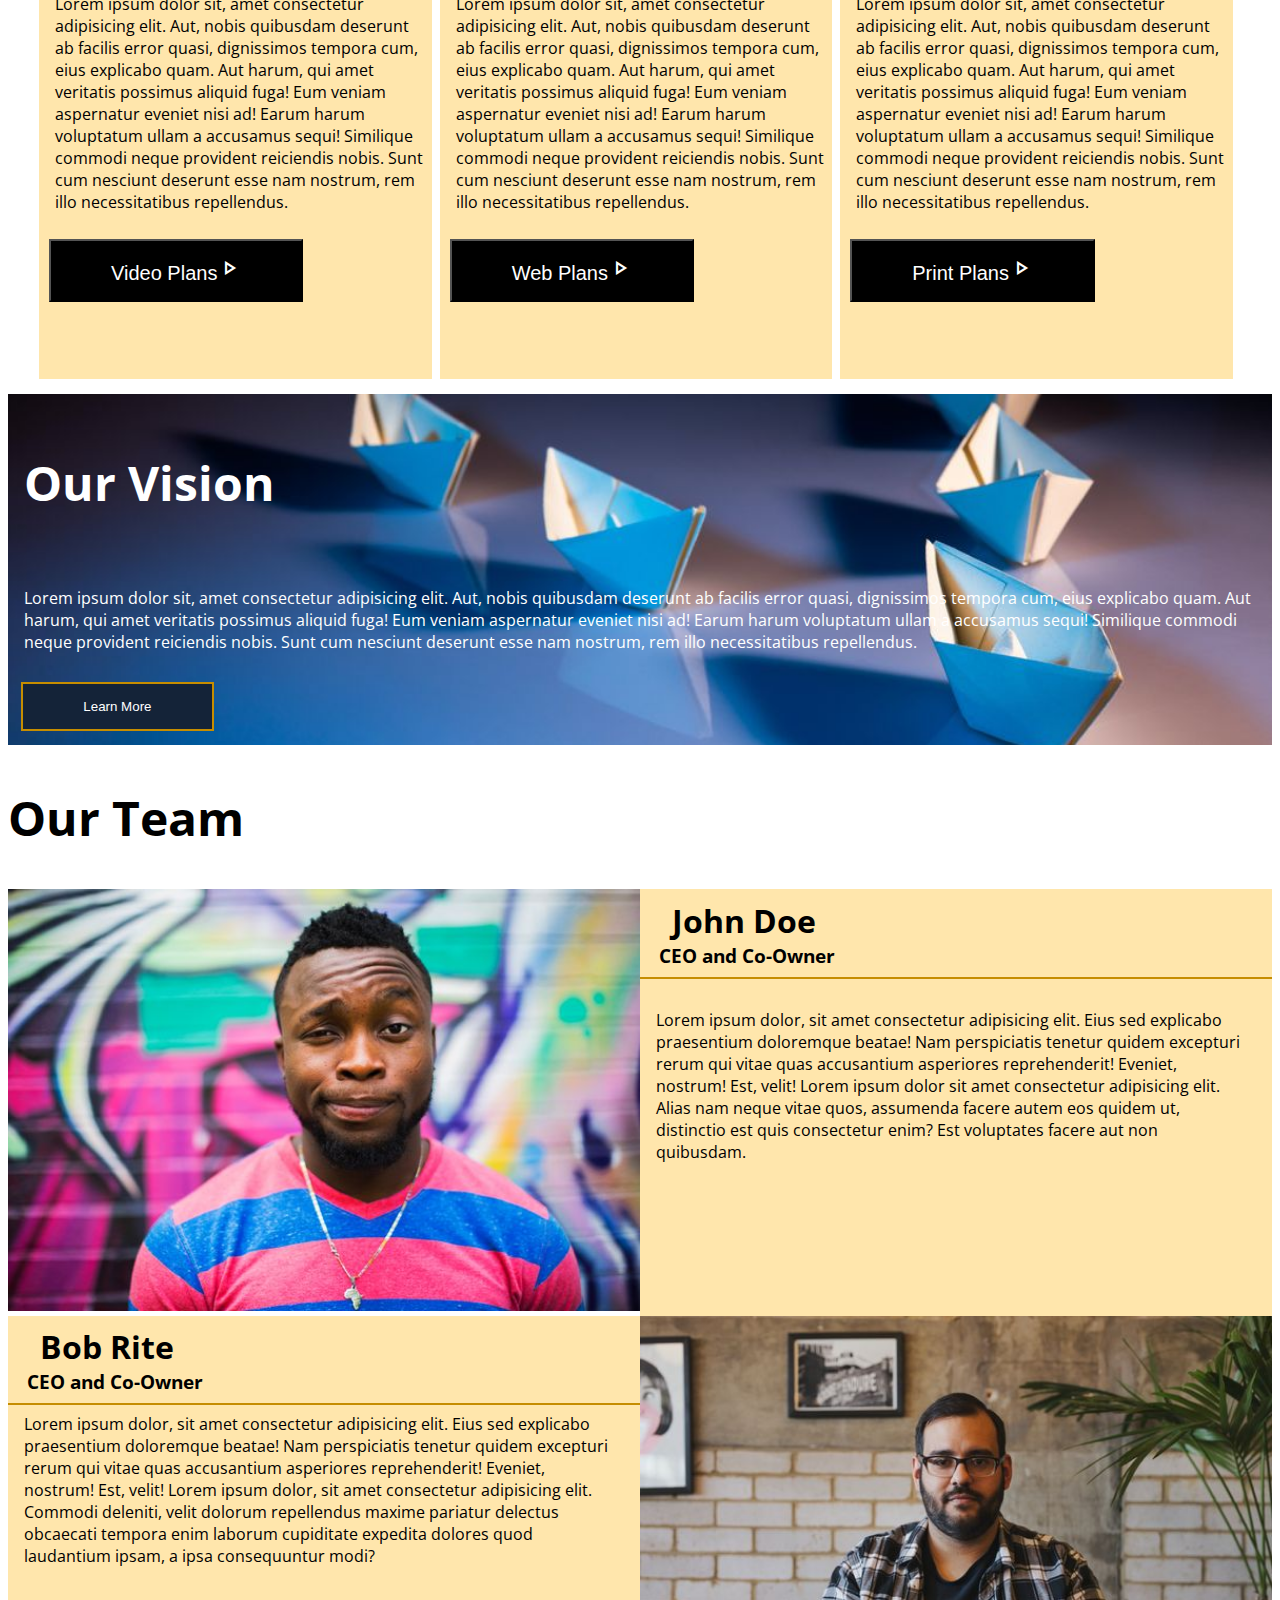
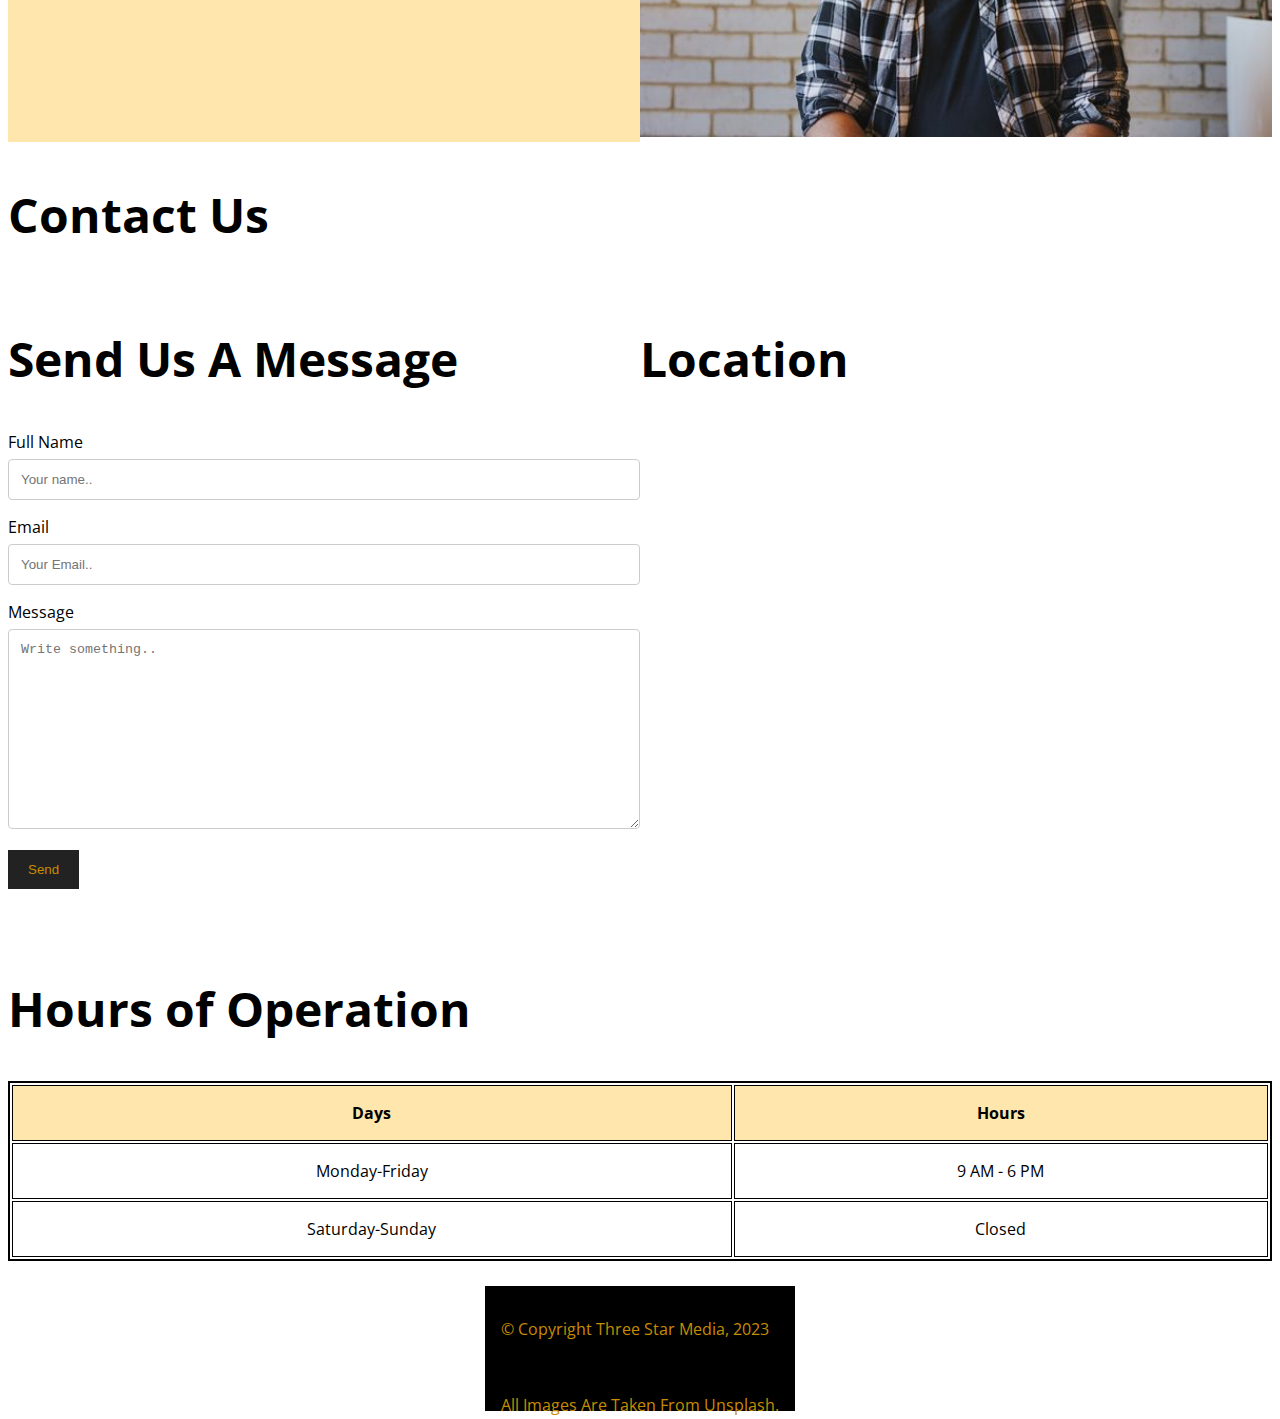
==== commit 083fa6c4: "adds missing media query to adjust desktop nav bar" ====
--- a/final-project/index.html
+++ b/final-project/index.html
@@ -11,7 +11,10 @@
 
 <body>
   <header>
-    <img src="images/logo.png" alt="Three white stars on an orange background.">
+    <div class="logo">
+      <img src="images/logo.png" alt="Three white stars on an orange background.">
+    </div>
+    
     <div class="break"></div> 
     <!-- Had to include this break method to create new row. -->
     <nav>
@@ -27,7 +30,7 @@
     <div class="searchbar">
       <input type="text" placeholder="Search..."> 
       <!-- I cannot get this magnifying glass icon to sit on the same line as the search bar -->
-      <button><span class="material-symbols-outlined">
+      <button class="searchbutton"><span class="material-symbols-outlined">
         search
         </span></button>
     </div>
--- a/final-project/css/main.css
+++ b/final-project/css/main.css
@@ -21,6 +21,56 @@
   font-size: 1.2em;
 }
 
+.logo {
+  display: flex;
+  flex-wrap: wrap;
+  justify-content: center;
+  padding-left: 30px;
+}
+
+/* Media query to adjust the header. Decided to group media queries serparately but not sure if maybe they should just be in one  */
+@media screen and (min-width: 760px) {
+  header {
+    display: grid;
+    grid-template-columns: repeat(3,1fr);
+    grid-template-rows: 1fr;
+  }
+  nav {
+    grid-row: 1 / 2;
+    grid-column: 2 / 3;
+  }
+  .searchbar {
+    grid-row: 1 / 2;
+    grid-column: 3 / 4;
+    margin-right: 5em;
+  }
+
+  .searchbutton {
+    height: 40px;
+    margin-bottom: 10px;
+  }
+   ul {
+    display: flex;
+  }
+
+  .logo {
+    display: inline-block;
+    align-items: center;
+    margin-left: 2em;
+    margin-top: 1.5em;
+  }
+
+  .banner-overlay {
+    margin-left: 5em ;
+    margin-right: 5em;
+  }
+/* nav ul {
+  display: contents;
+  align-content: center;
+}  */
+}
+
+/* media queries to create services grid */
 @media screen and (min-width: 760px) {
   .our-services-grid {
     display: grid;
@@ -40,8 +90,6 @@
   .service-wrapper {
     display: contents;
   }
-  
-}
 
 @media screen and (min-width: 760px) {
   .transform {
@@ -73,7 +121,9 @@
   }
   
 }
-
+}
+
+/* Media query for team */
 @media screen and (min-width: 760px) { 
   .our-team-grid {
     display: grid;
@@ -95,7 +145,7 @@
     grid-area: bobpic;
   }
 }
-
+/* Media query for bottom info section */
 @media screen and (min-width: 760px) { 
   .info-grid {
     display: grid;
@@ -124,9 +174,9 @@
 
 header{
   background-color: #222222;
-  display:flex;
+  /* display:flex;
   flex-wrap: wrap;
-  justify-content: center;
+  justify-content: center; */
   font-size: 2em;
   width: 100%;
 }
@@ -136,10 +186,21 @@
   height: 0;
 }
 
+/* header img {
+  display: flex;
+  flex-wrap: wrap;
+} */
+
 nav {
-  display: flex;
-  justify-content: center;
-}
+  display: flexbox;
+  flex-direction: row;
+  align-items: center;
+  /* display: flex;
+  justify-content: center; */
+}
+
+
+
 ul {
   text-align: center;
   text-decoration: none;
@@ -160,8 +221,19 @@
   color: #000000;
 }
 
+.searchbar {
+  display: flex;
+  flex-direction: row;
+  align-items: center;
+}
+
+.searchbar input {
+  width: 100%;
+  flex: 1;
+}
+
 .welcome-banner {
-  background-image: url("https://brya0127.github.io/final-project/images/main-banner.jpg");
+  background-image: url(../images/main-banner.jpg);
   background-position: 50%;
   background-size: cover;
   padding-top: 120px;
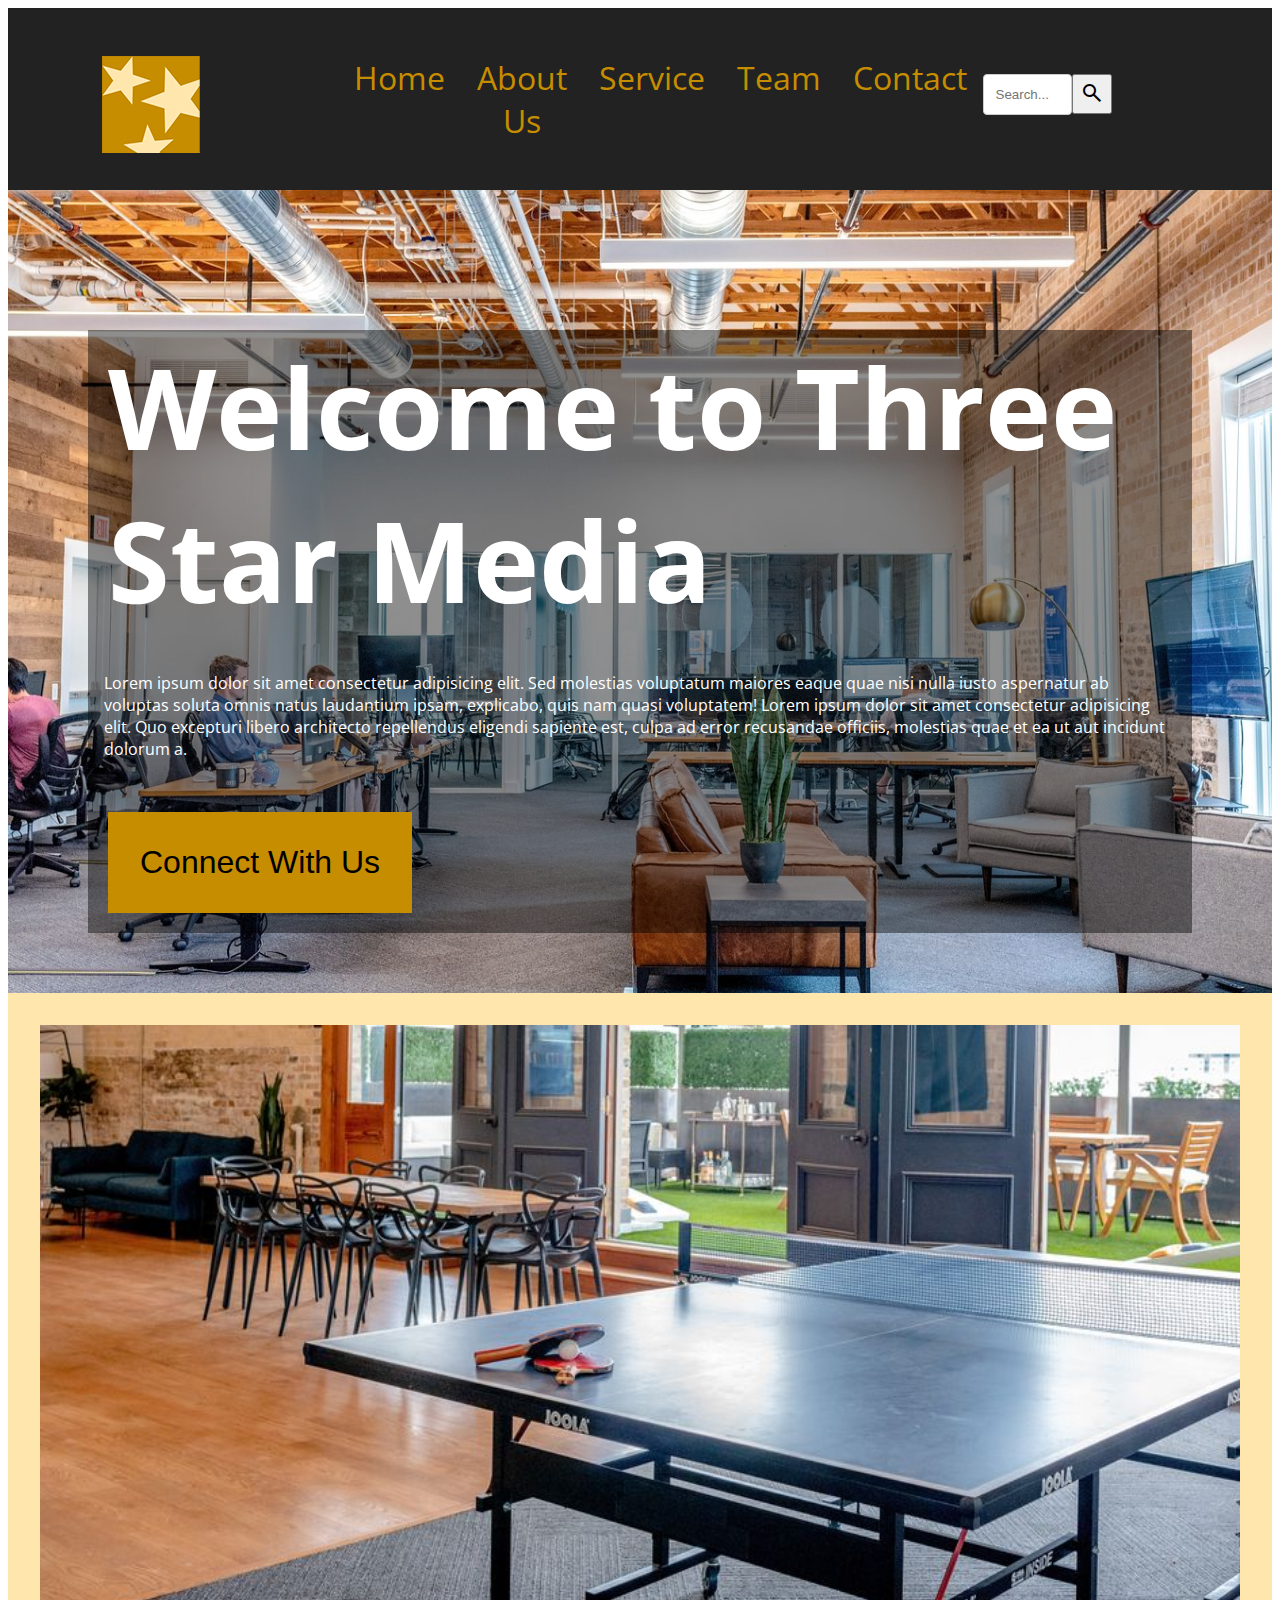
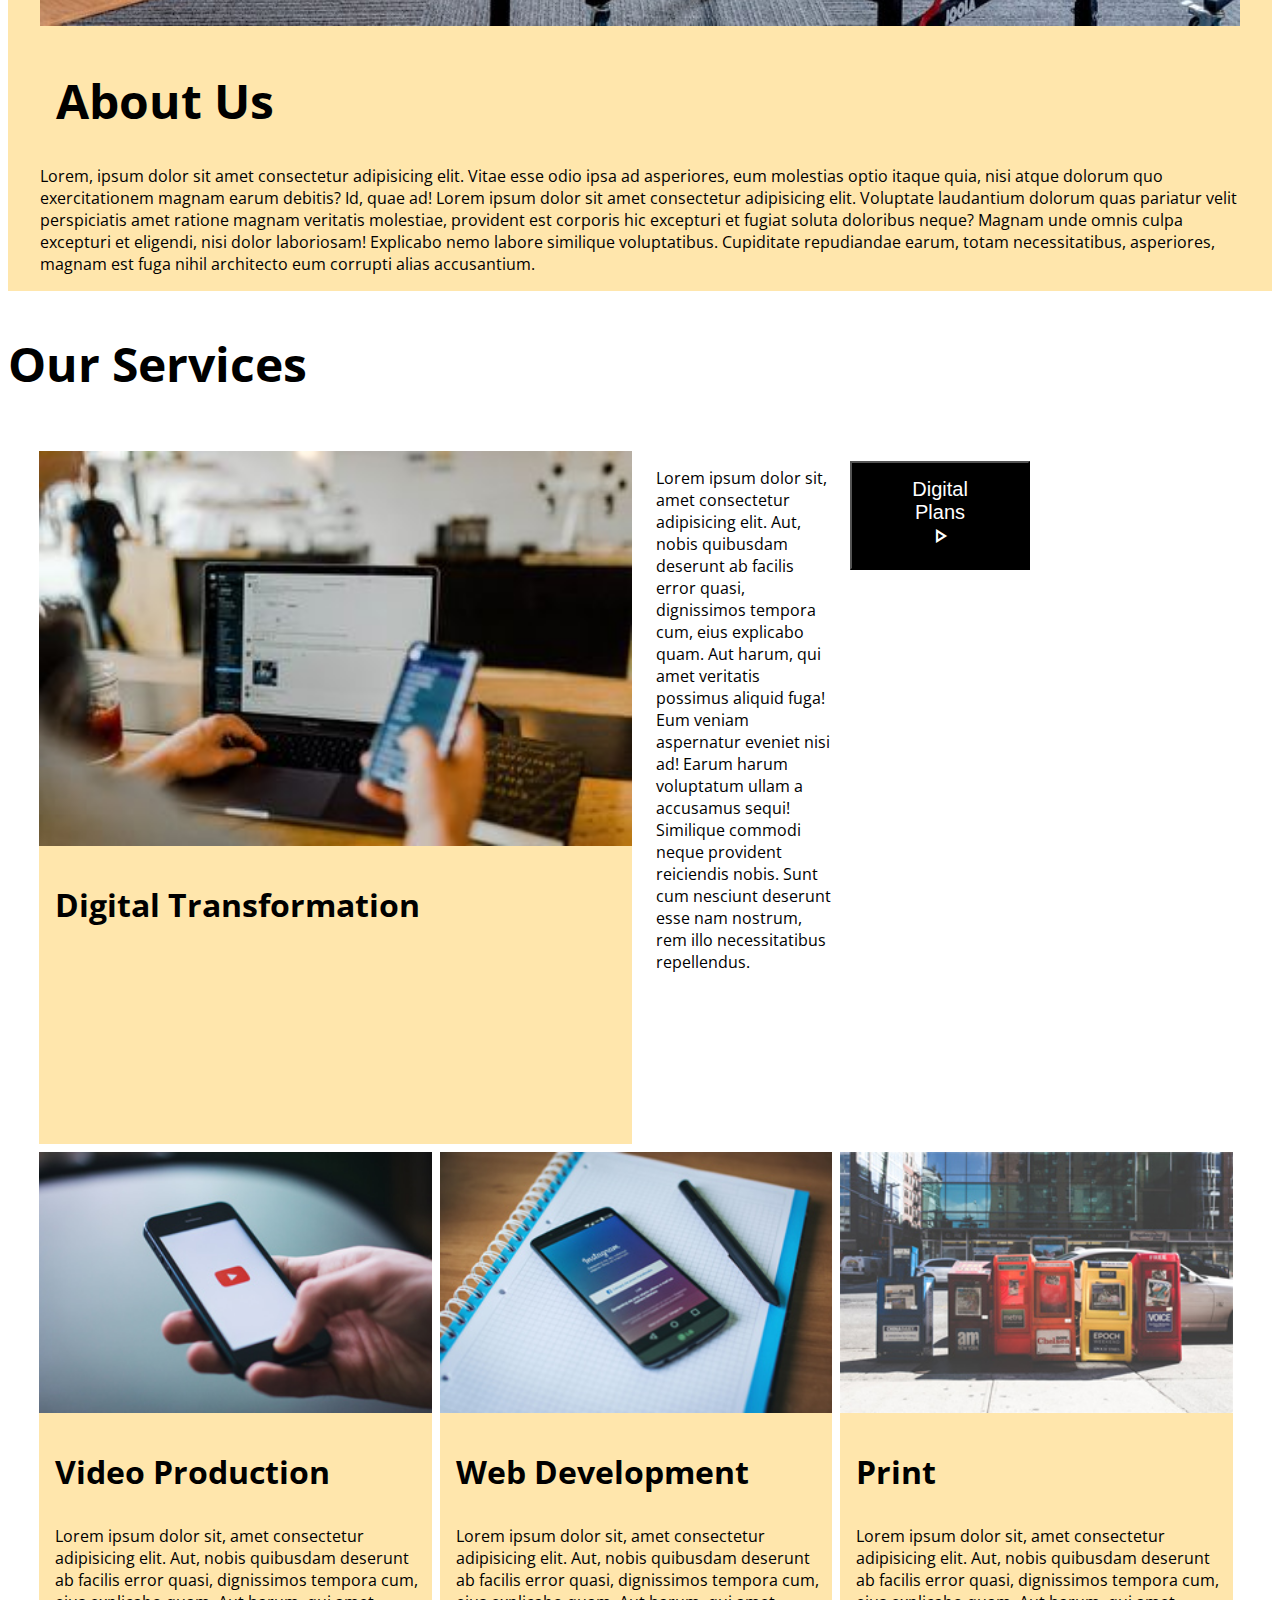
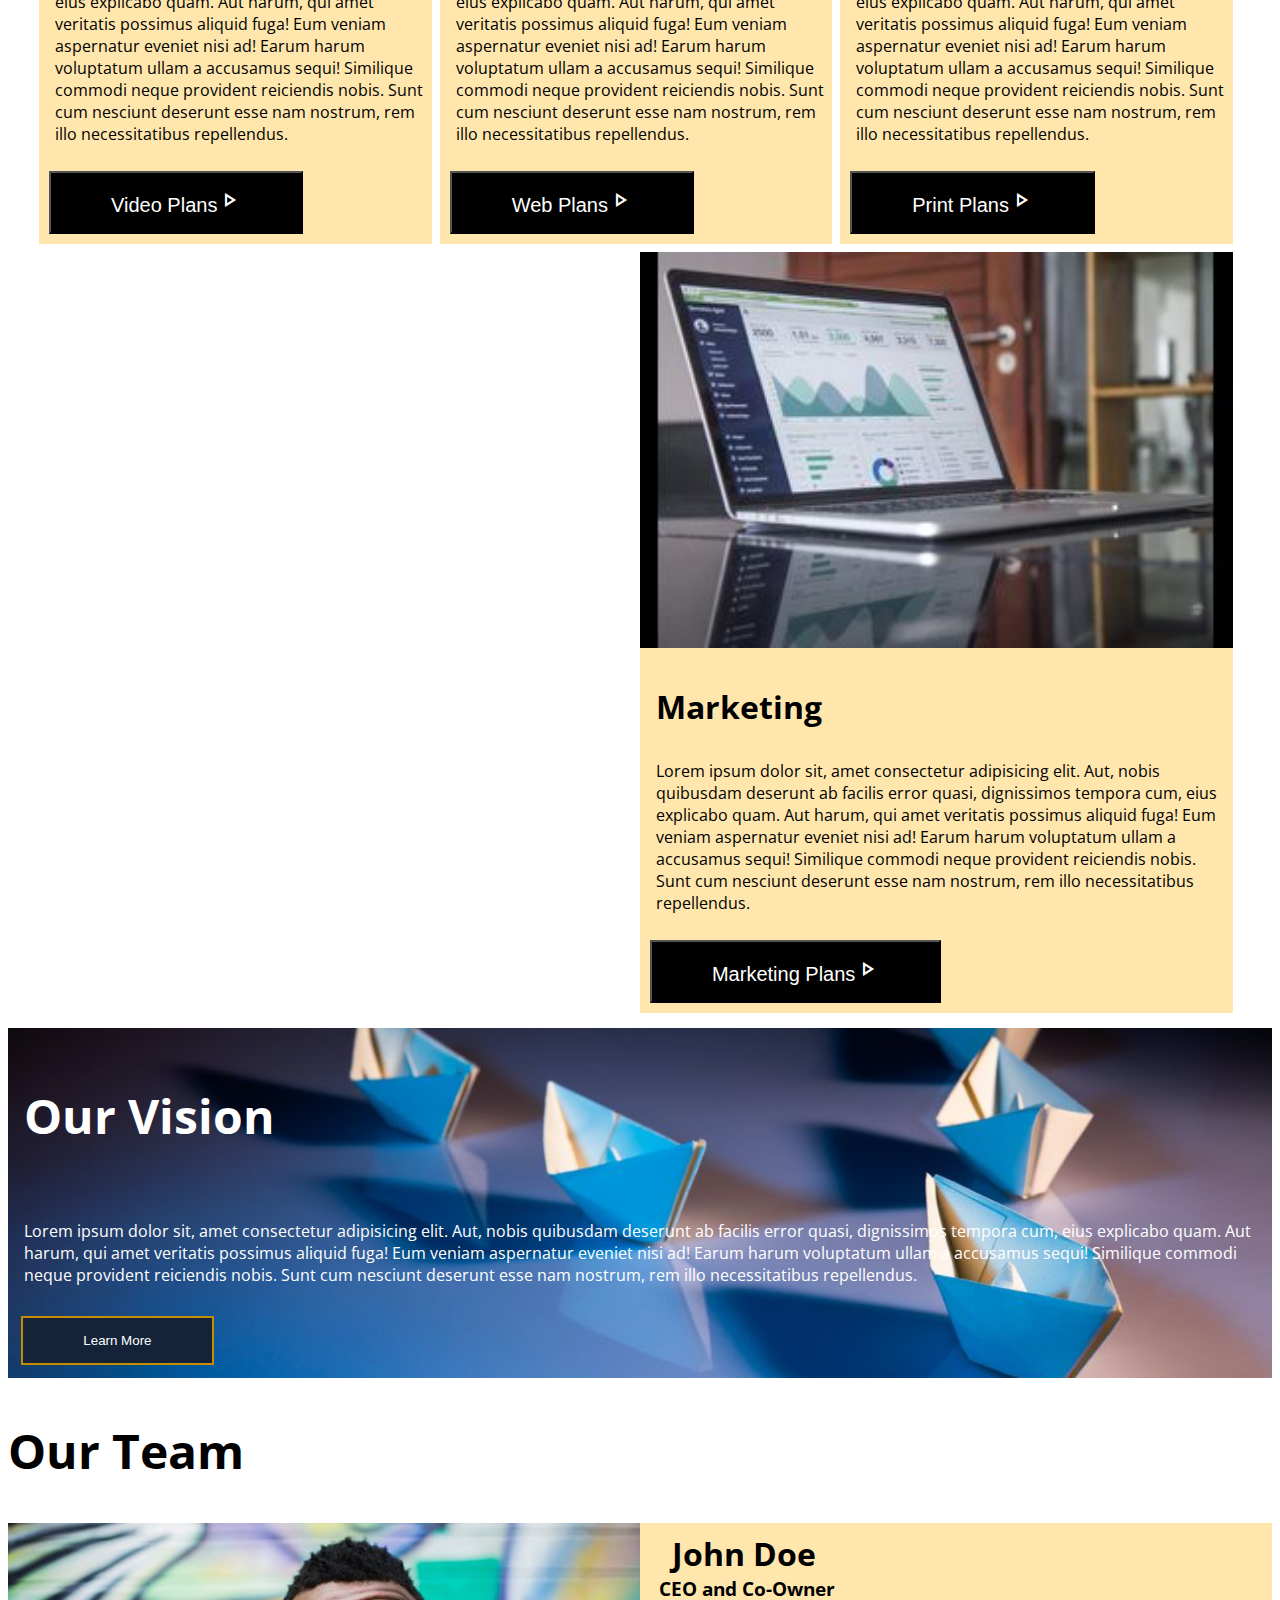
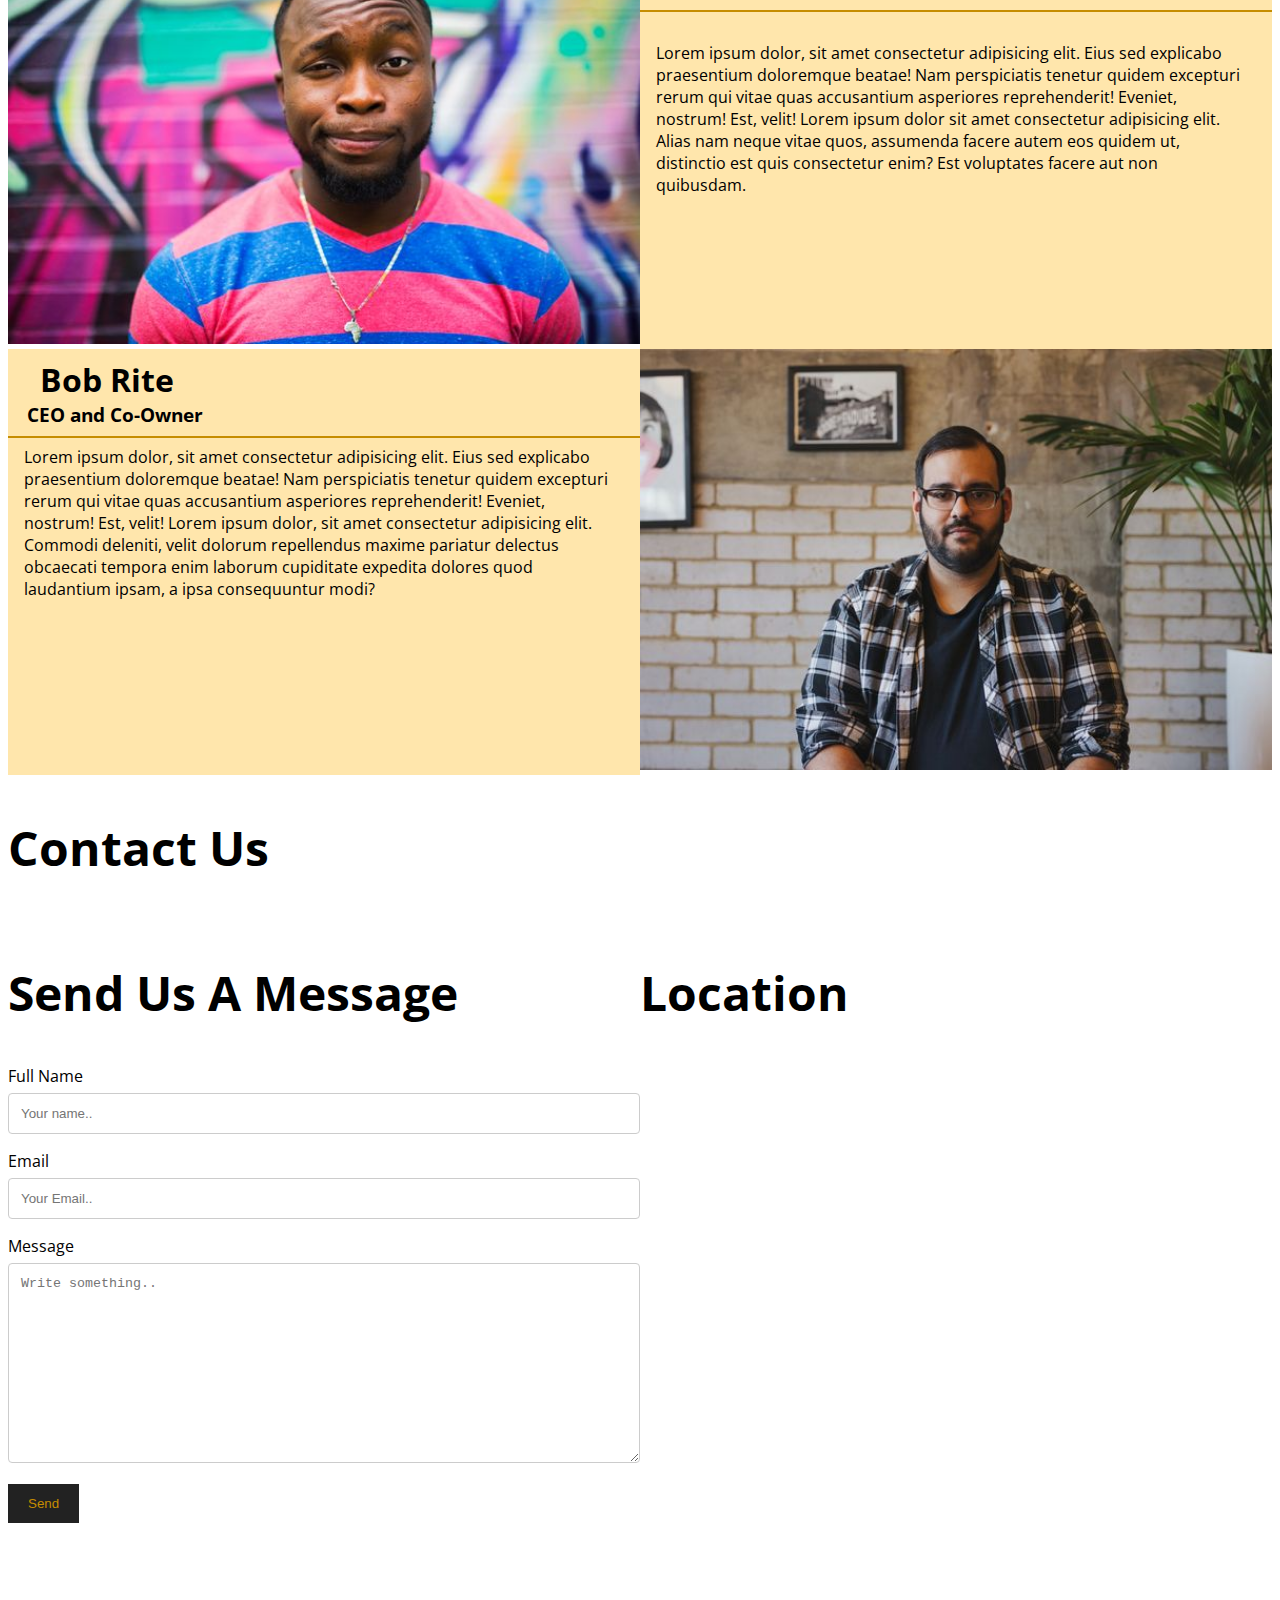
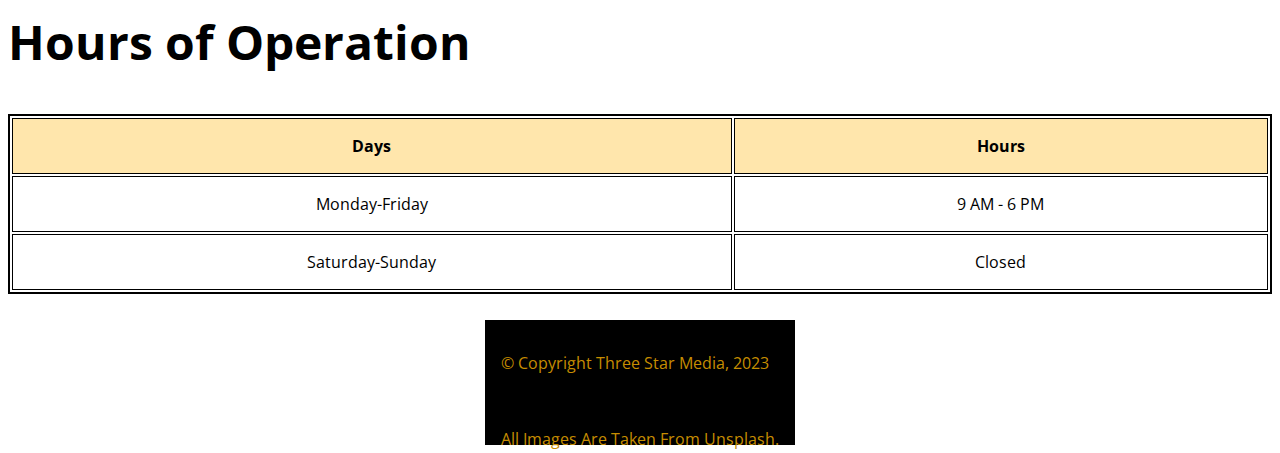
==== commit abeb0acc: "fixes two validator errors" ====
--- a/final-project/index.html
+++ b/final-project/index.html
@@ -62,15 +62,16 @@
       <section class="our-services">
         <h2>Our Services</h2>
         <div class="our-services-grid">
-        <!-- service-wrapper and nested classes act as a reuseable div class that can easily apply the same styling to each service offered  -->
-        <div class="service-wrapper">
-          <div class="transform">
-            <div class="service-image">
+         <!-- service-wrapper and nested classes act as a reuseable div class that can easily apply the same styling to each service offered  -->
+          <div class="service-wrapper">
+            <div class="transform">
+              <div class="service-image">
               <img src="images/digital.jpg" alt="">
-            </div>
-            <div class="services-headers">
-              <h3>Digital Transformation</h3>
-            </div>
+              </div>
+              <div class="services-headers">
+                <h3>Digital Transformation</h3>
+              </div>
+              </div>
             <div class="services-text">
               <p>Lorem ipsum dolor sit, amet consectetur adipisicing elit. Aut, nobis quibusdam deserunt ab facilis error quasi, dignissimos tempora cum, eius explicabo quam. Aut harum, qui amet veritatis possimus aliquid fuga!
               Eum veniam aspernatur eveniet nisi ad! Earum harum voluptatum ullam a accusamus sequi! Similique commodi neque provident reiciendis nobis. Sunt cum nesciunt deserunt esse nam nostrum, rem illo necessitatibus repellendus.</p>
@@ -86,16 +87,16 @@
 
         <div class="service-wrapper">
           <div class="marketing">
-          <div class="service-image">
-            <img src="images/marketing.jpg" alt="">
-          </div>
-          <div class="services-headers">
-            <h3>Marketing</h3>
-          </div>
-          <div class="services-text">
-            <p>Lorem ipsum dolor sit, amet consectetur adipisicing elit. Aut, nobis quibusdam deserunt ab facilis error quasi, dignissimos tempora cum, eius explicabo quam. Aut harum, qui amet veritatis possimus aliquid fuga!
-            Eum veniam aspernatur eveniet nisi ad! Earum harum voluptatum ullam a accusamus sequi! Similique commodi neque provident reiciendis nobis. Sunt cum nesciunt deserunt esse nam nostrum, rem illo necessitatibus repellendus.</p>
-          </div>
+            <div class="service-image">
+              <img src="images/marketing.jpg" alt="">
+            </div>
+            <div class="services-headers">
+              <h3>Marketing</h3>
+            </div>
+            <div class="services-text">
+              <p>Lorem ipsum dolor sit, amet consectetur adipisicing elit. Aut, nobis quibusdam deserunt ab facilis error quasi, dignissimos tempora cum, eius explicabo quam. Aut harum, qui amet veritatis possimus aliquid fuga!
+              Eum veniam aspernatur eveniet nisi ad! Earum harum voluptatum ullam a accusamus sequi! Similique commodi neque provident reiciendis nobis. Sunt cum nesciunt deserunt esse nam nostrum, rem illo necessitatibus repellendus.</p>
+            </div>
           <div>
             <button class="services-buttons">Marketing Plans<span class="material-symbols-outlined">
               play_arrow
@@ -157,15 +158,14 @@
             Eum veniam aspernatur eveniet nisi ad! Earum harum voluptatum ullam a accusamus sequi! Similique commodi neque provident reiciendis nobis. Sunt cum nesciunt deserunt esse nam nostrum, rem illo necessitatibus repellendus.</p>
           </div>
           <div>
-            <button class="services-buttons">Print Plans<span class="material-symbols-outlined">
-              play_arrow
-              </span></button>
-          </div>
-        </div>
-      </div>
-    </div>
-
-      </section>
+              <button class="services-buttons">Print Plans<span class="material-symbols-outlined">
+              play_arrow
+              </span></button>
+            </div>
+          </div>
+        </div>
+      </div>
+    </section>
 
       <section class="our-vision">
         <div class="vision-wrapper">
@@ -261,7 +261,7 @@
 
         <div class="location-wrapper">
           <h2>Location</h2>
-          <iframe src="https://www.google.com/maps/embed?pb=!1m18!1m12!1m3!1d4853.868836631033!2d-75.76422153820657!3d45.349522028572416!2m3!1f0!2f0!3f0!3m2!1i1024!2i768!4f13.1!3m3!1m2!1s0x4cce0718cd0d3b99%3A0xe72045c85b5a0ce6!2sAlgonquin%20College%20%2F%20College!5e0!3m2!1sen!2sca!4v1691273642971!5m2!1sen!2sca" width="100%" height="750px" style="border:0;" allowfullscreen="" loading="lazy" referrerpolicy="no-referrer-when-downgrade"></iframe>
+          <iframe src="https://www.google.com/maps/embed?pb=!1m18!1m12!1m3!1d4853.868836631033!2d-75.76422153820657!3d45.349522028572416!2m3!1f0!2f0!3f0!3m2!1i1024!2i768!4f13.1!3m3!1m2!1s0x4cce0718cd0d3b99%3A0xe72045c85b5a0ce6!2sAlgonquin%20College%20%2F%20College!5e0!3m2!1sen!2sca!4v1691273642971!5m2!1sen!2sca" width="500" height="750" style="border:0;" allowfullscreen="" loading="lazy" referrerpolicy="no-referrer-when-downgrade"></iframe>
         </div>
       </div>
 
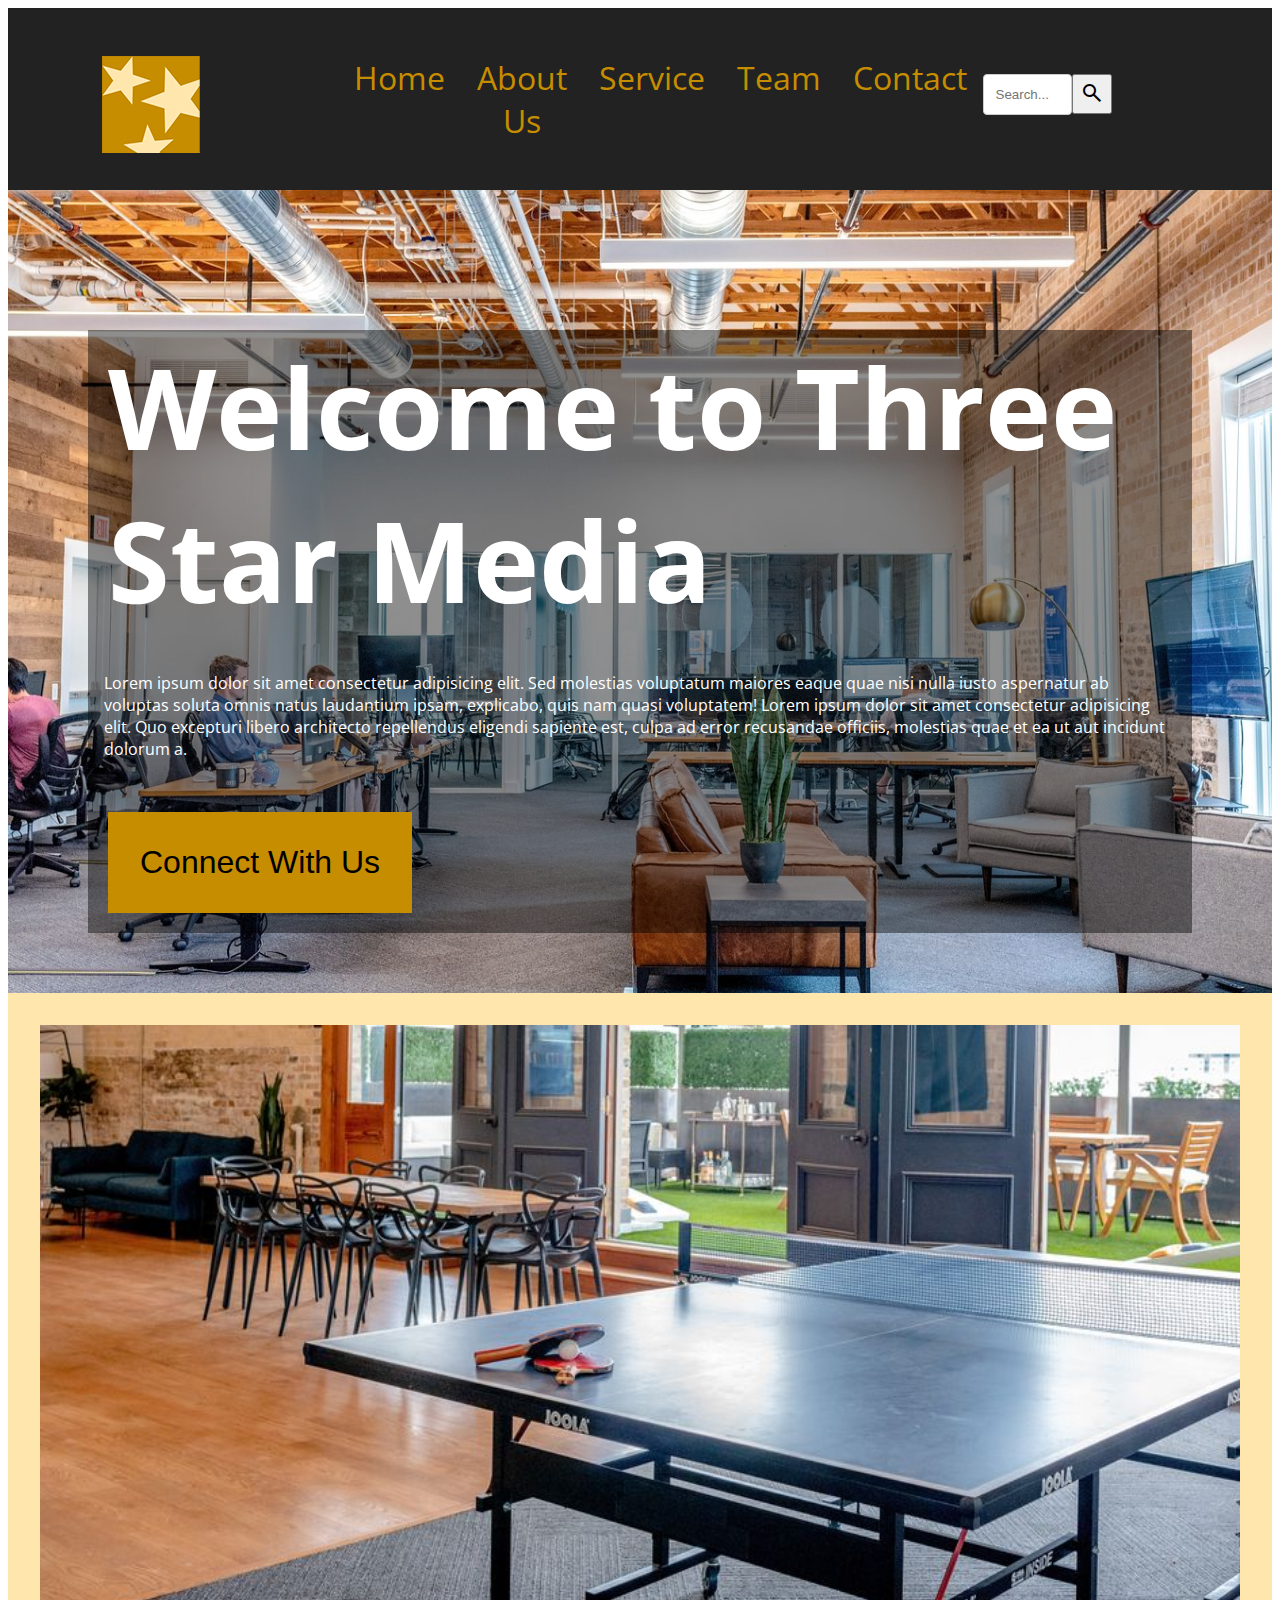
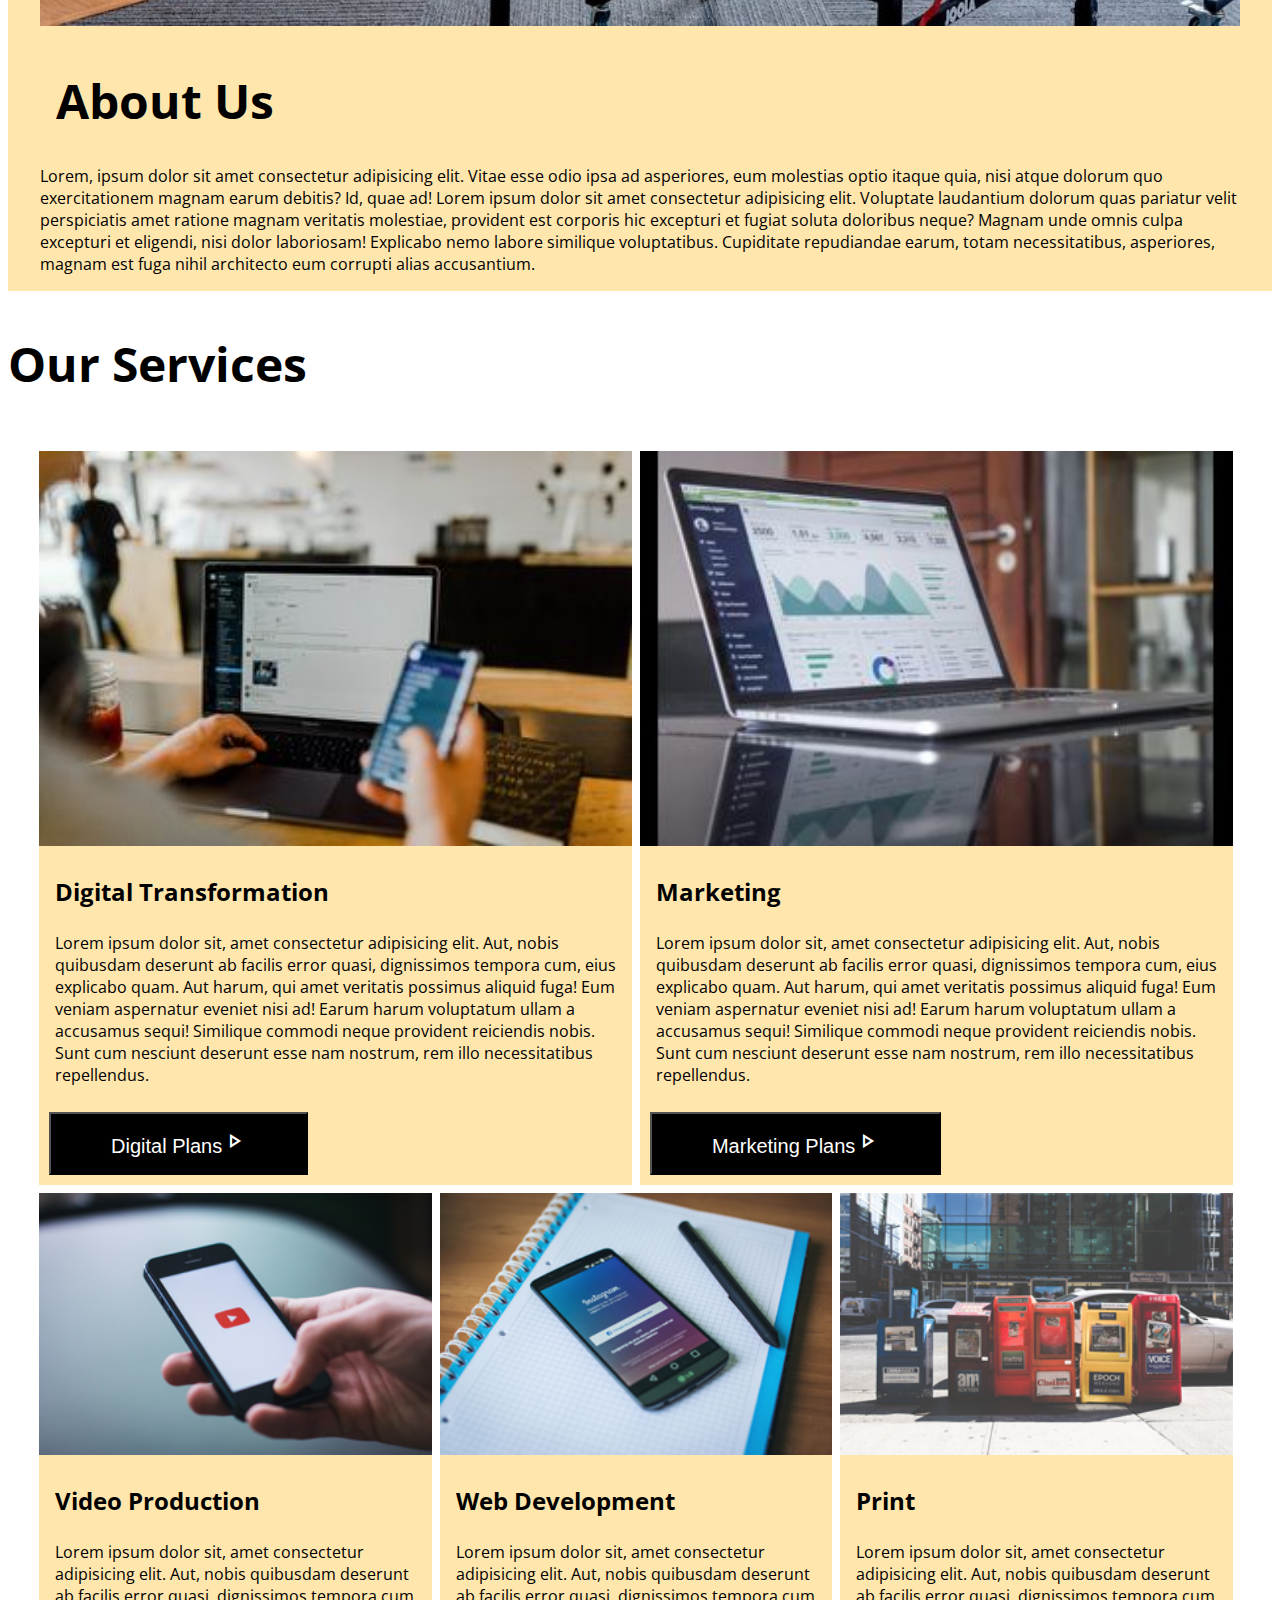
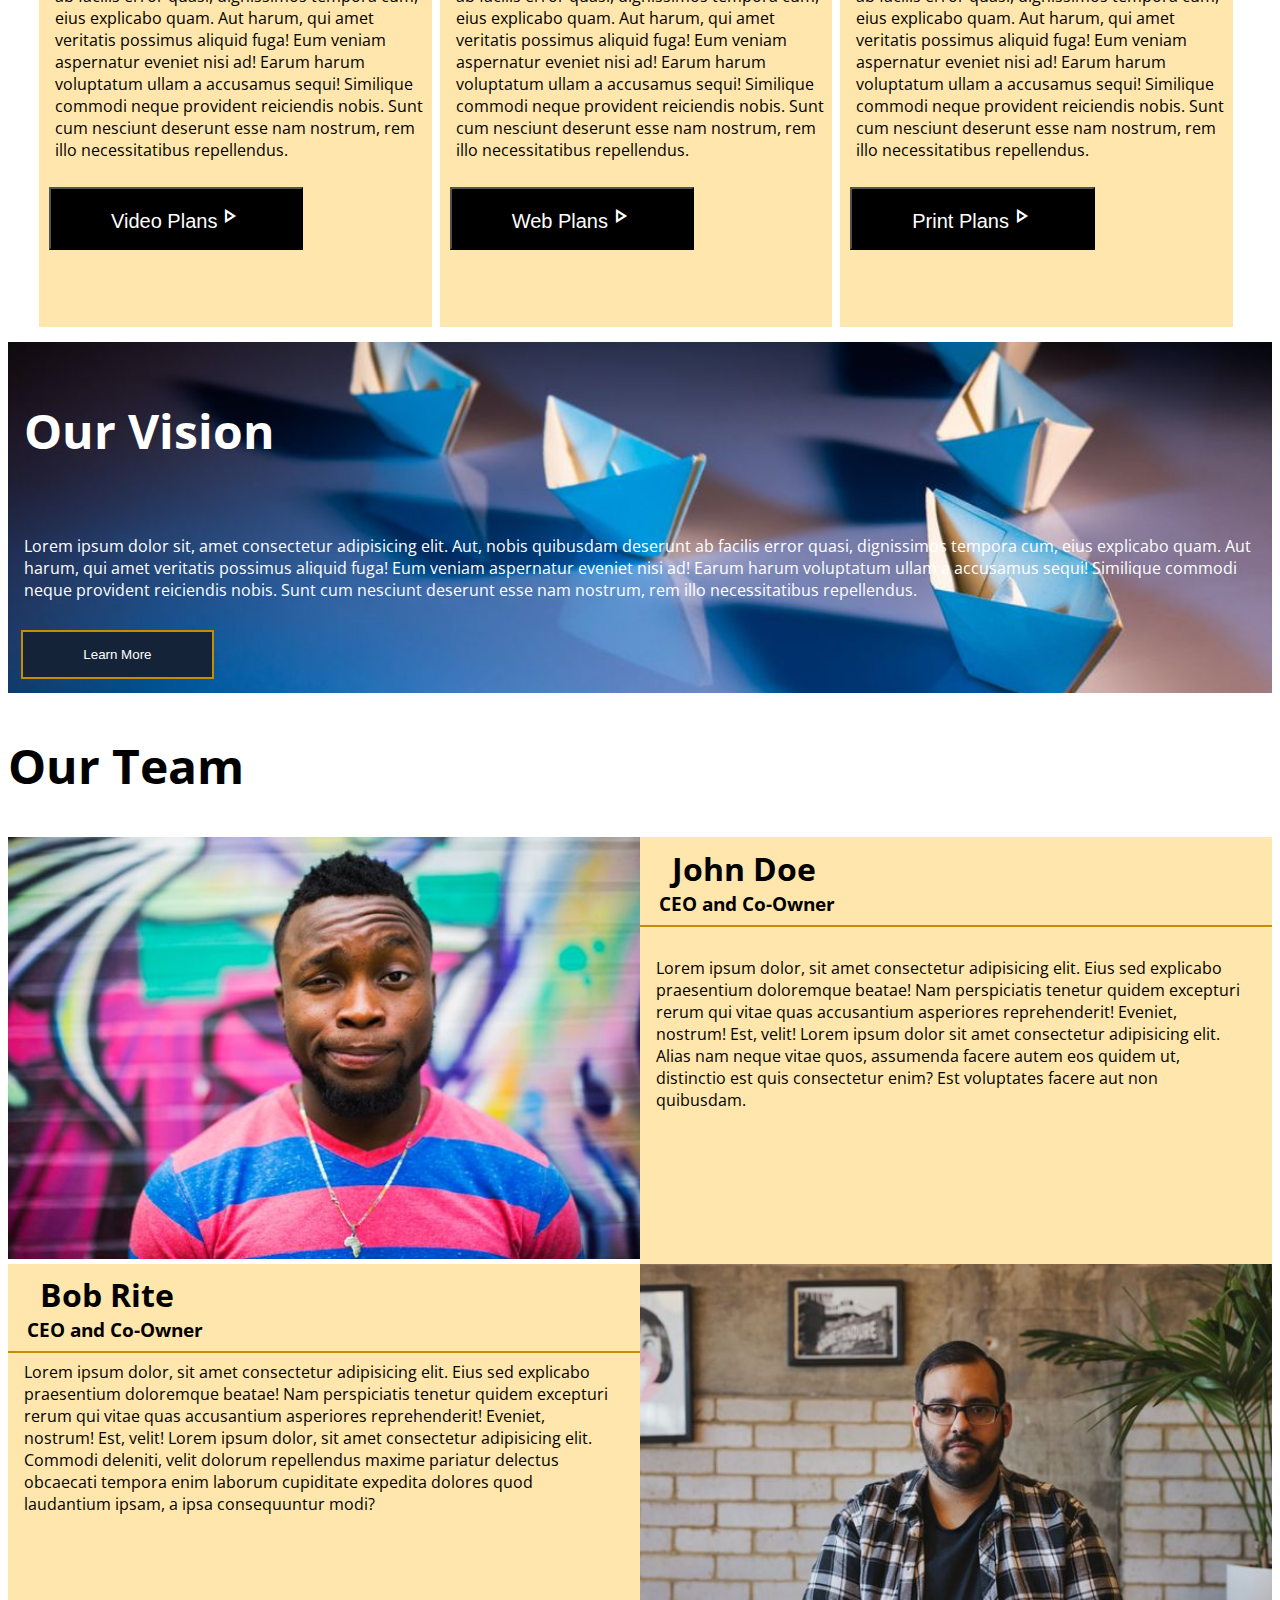
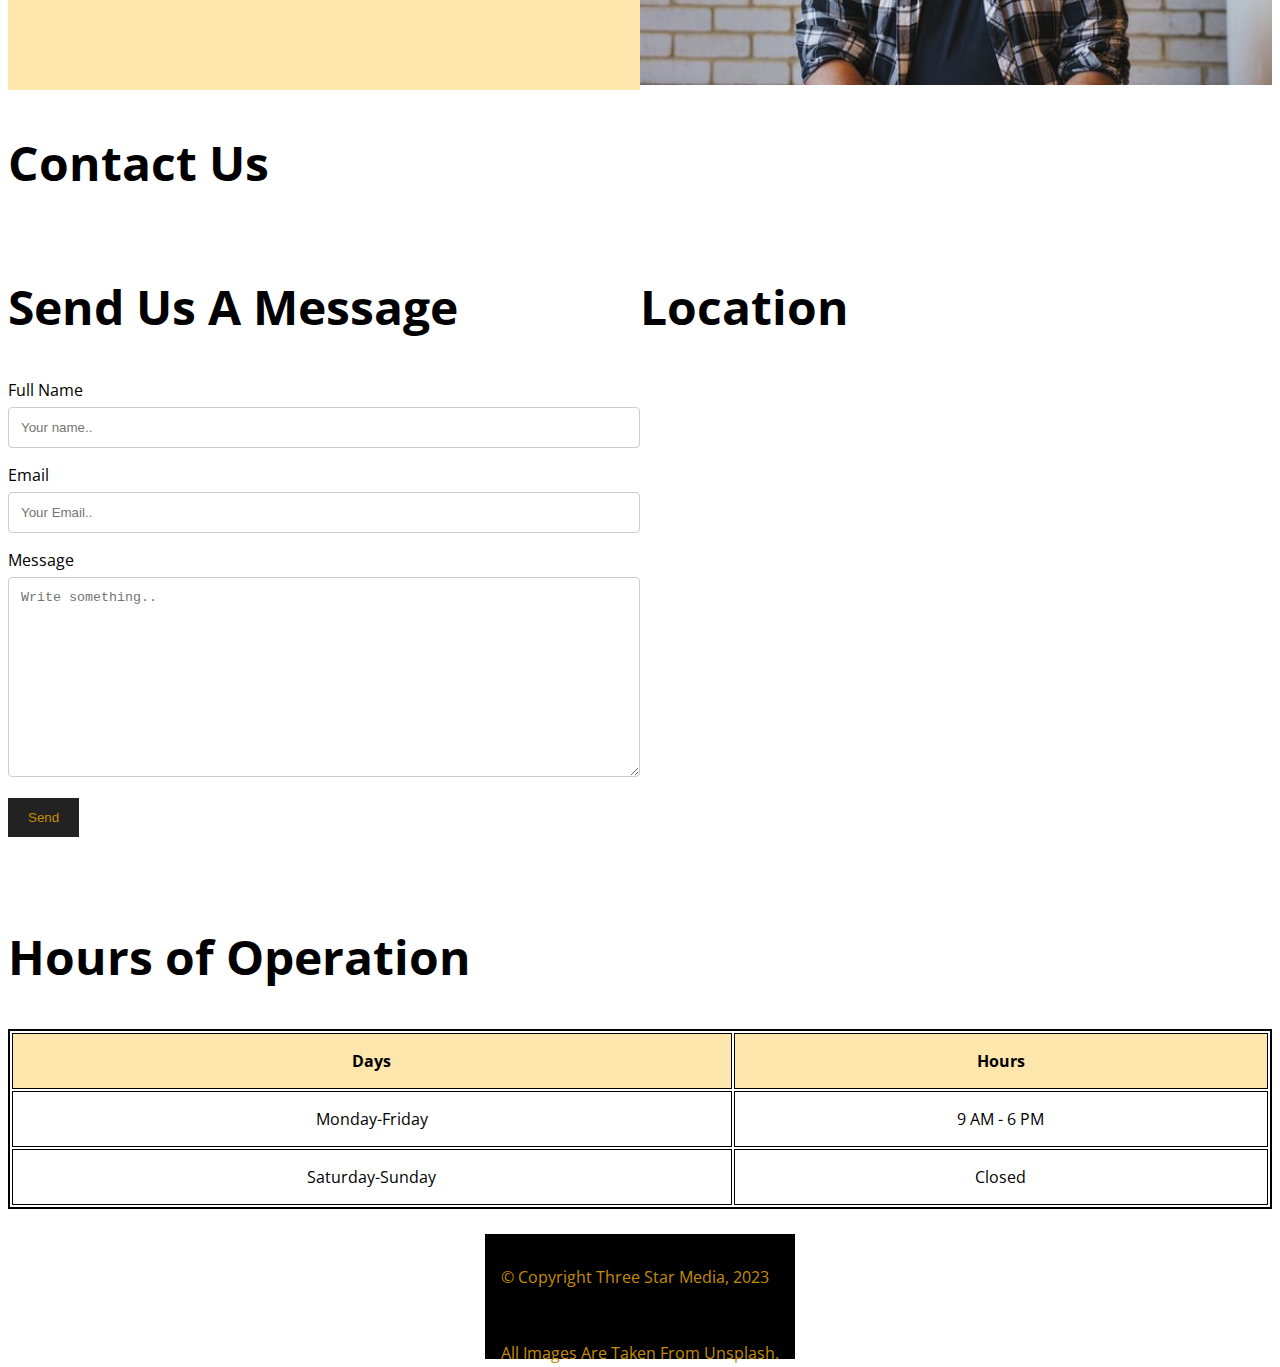
==== commit b4013ee6: "quickfix for grid" ====
--- a/final-project/index.html
+++ b/final-project/index.html
@@ -71,7 +71,6 @@
               <div class="services-headers">
                 <h3>Digital Transformation</h3>
               </div>
-              </div>
             <div class="services-text">
               <p>Lorem ipsum dolor sit, amet consectetur adipisicing elit. Aut, nobis quibusdam deserunt ab facilis error quasi, dignissimos tempora cum, eius explicabo quam. Aut harum, qui amet veritatis possimus aliquid fuga!
               Eum veniam aspernatur eveniet nisi ad! Earum harum voluptatum ullam a accusamus sequi! Similique commodi neque provident reiciendis nobis. Sunt cum nesciunt deserunt esse nam nostrum, rem illo necessitatibus repellendus.</p>
--- a/final-project/css/main.css
+++ b/final-project/css/main.css
@@ -114,6 +114,10 @@
     grid-column: 3 / 5;
   }
 
+  .services-headers h3 {
+    font-size: 1.5em;
+  }
+
   .print {
     background-color: #ffe6ac;
     grid-row: 2 / 3;
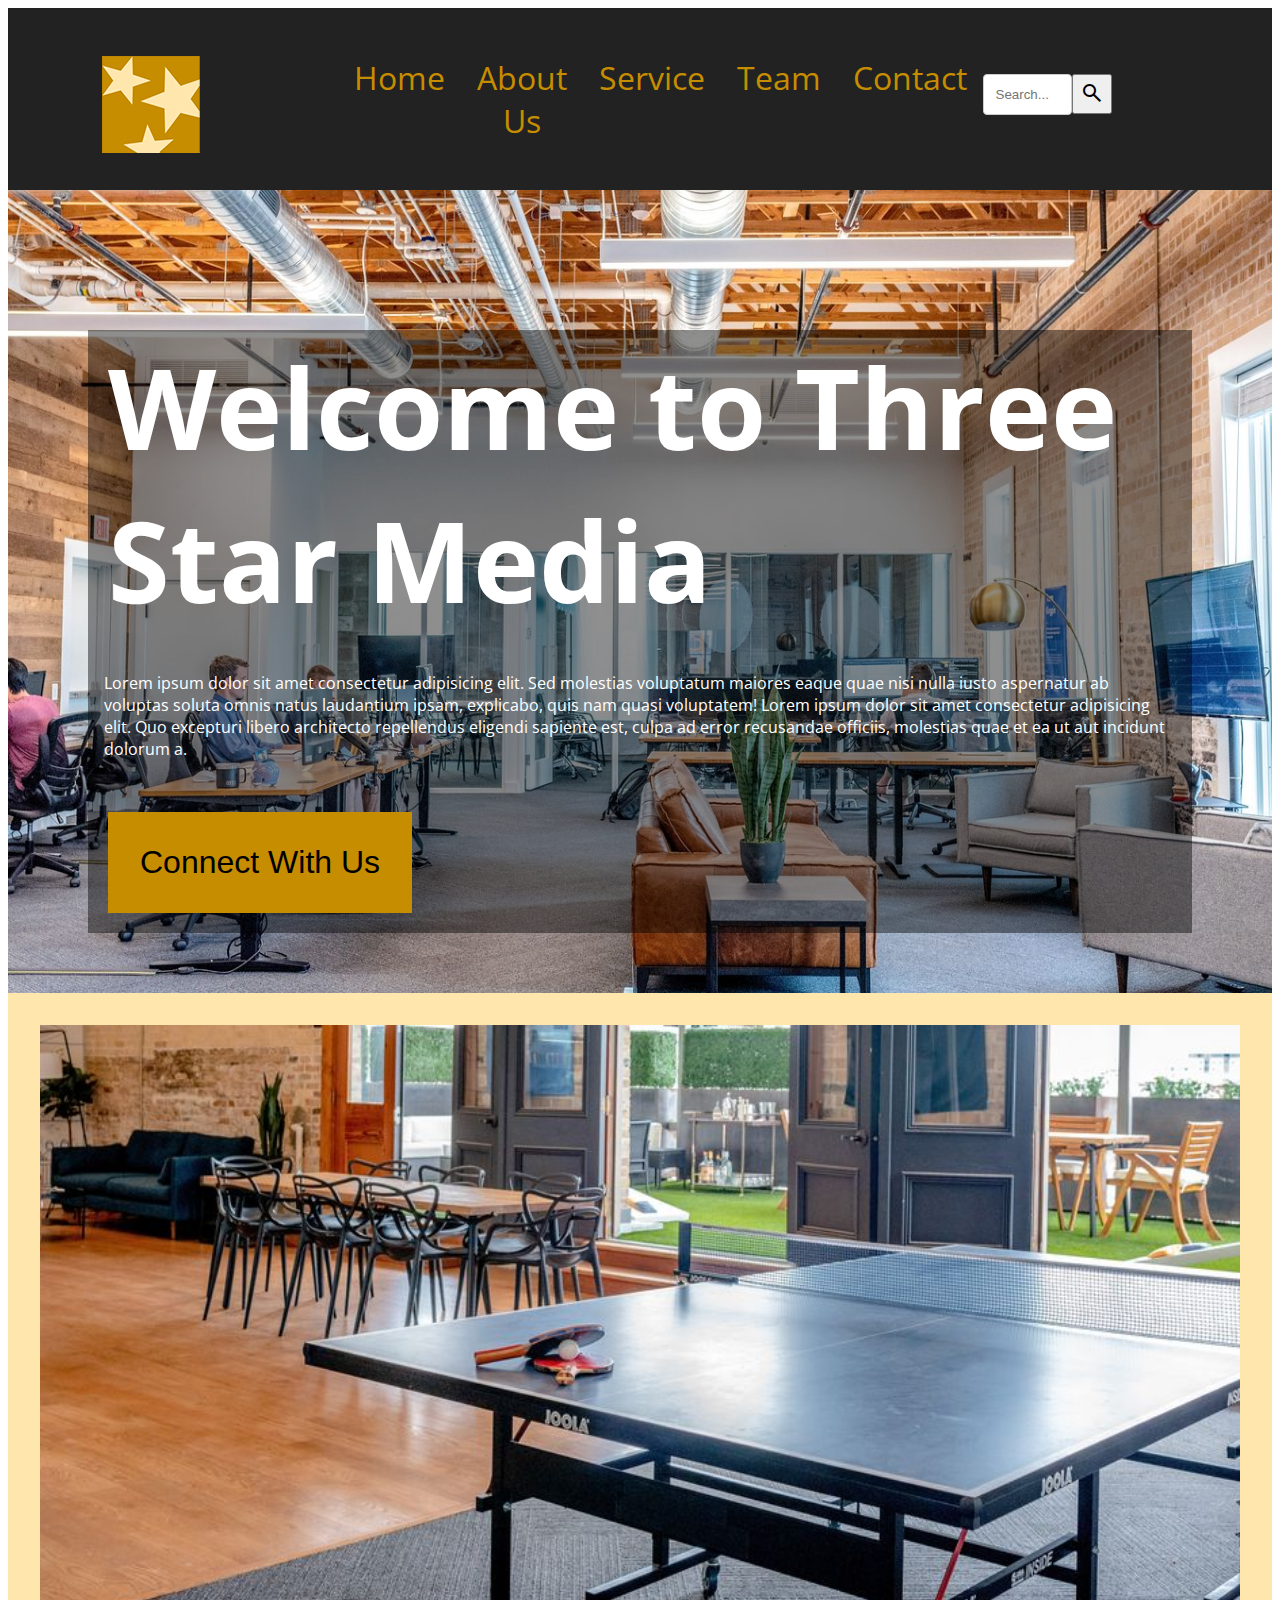
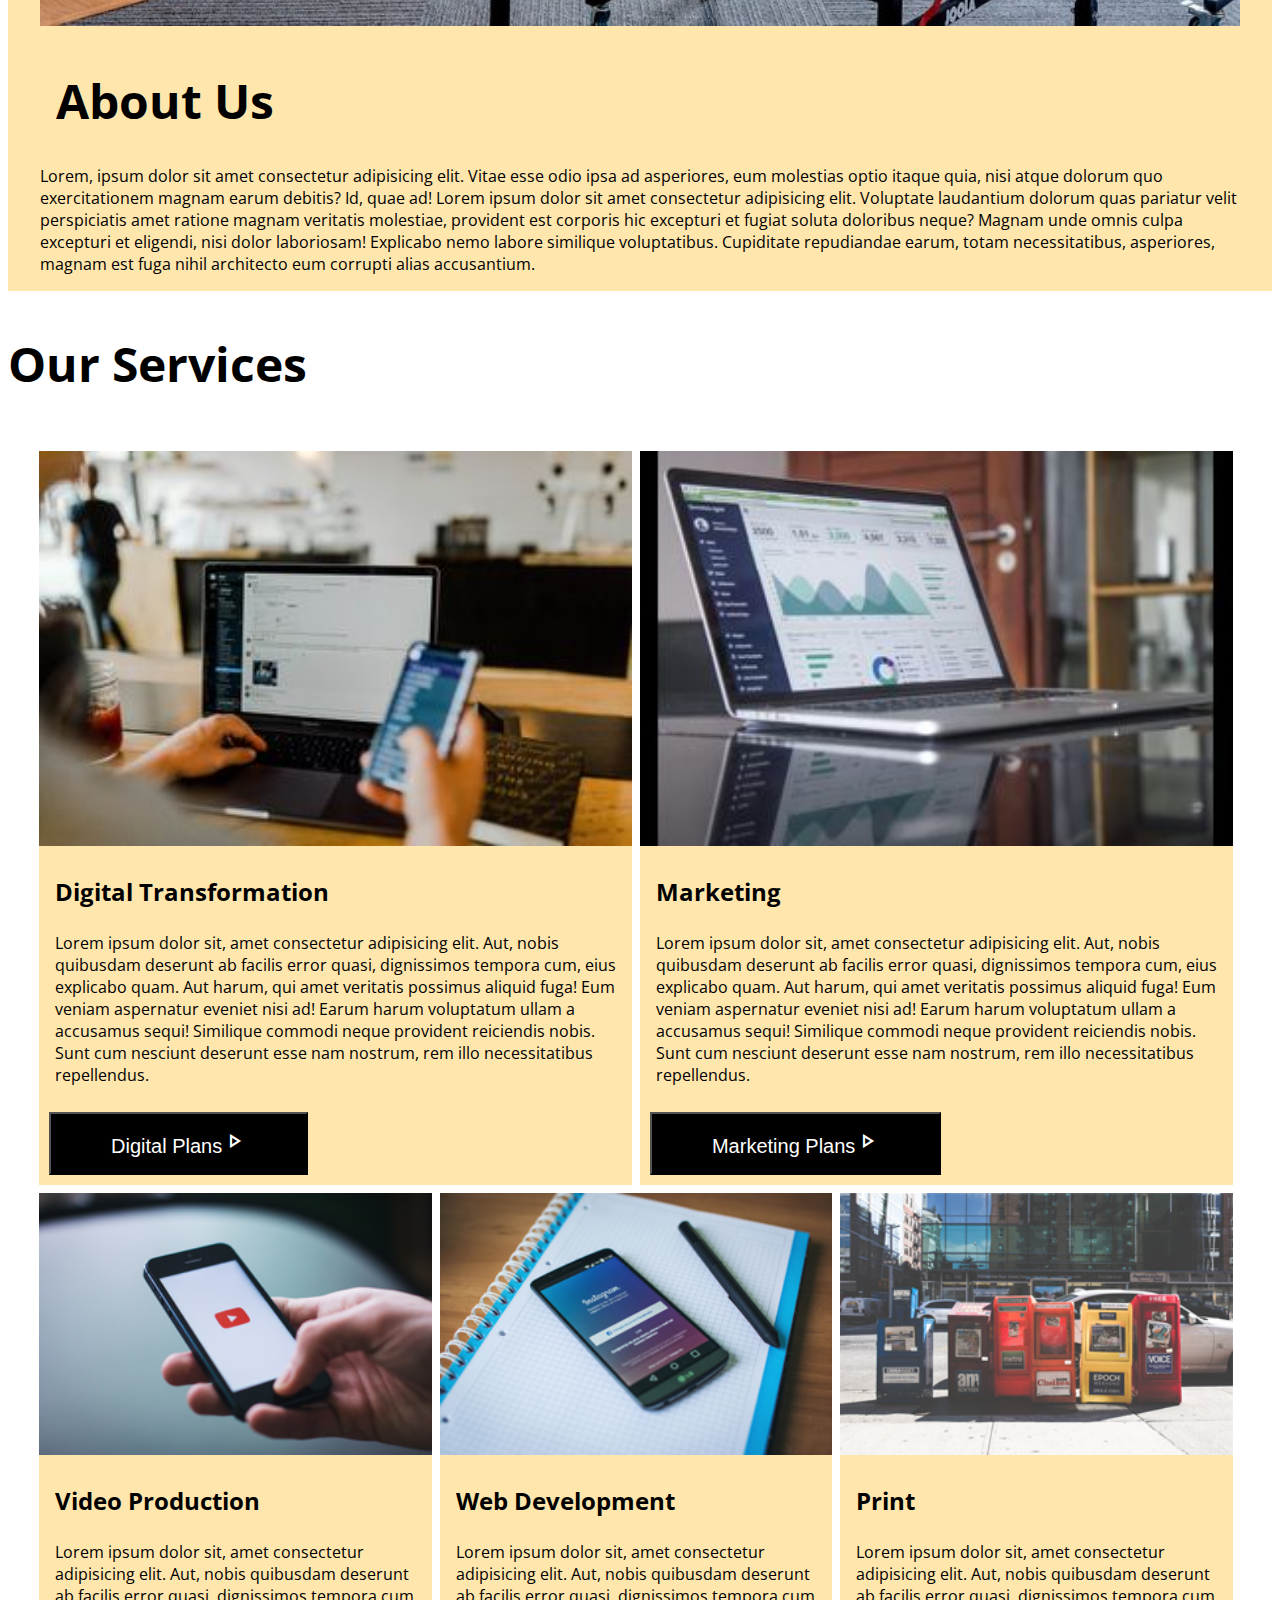
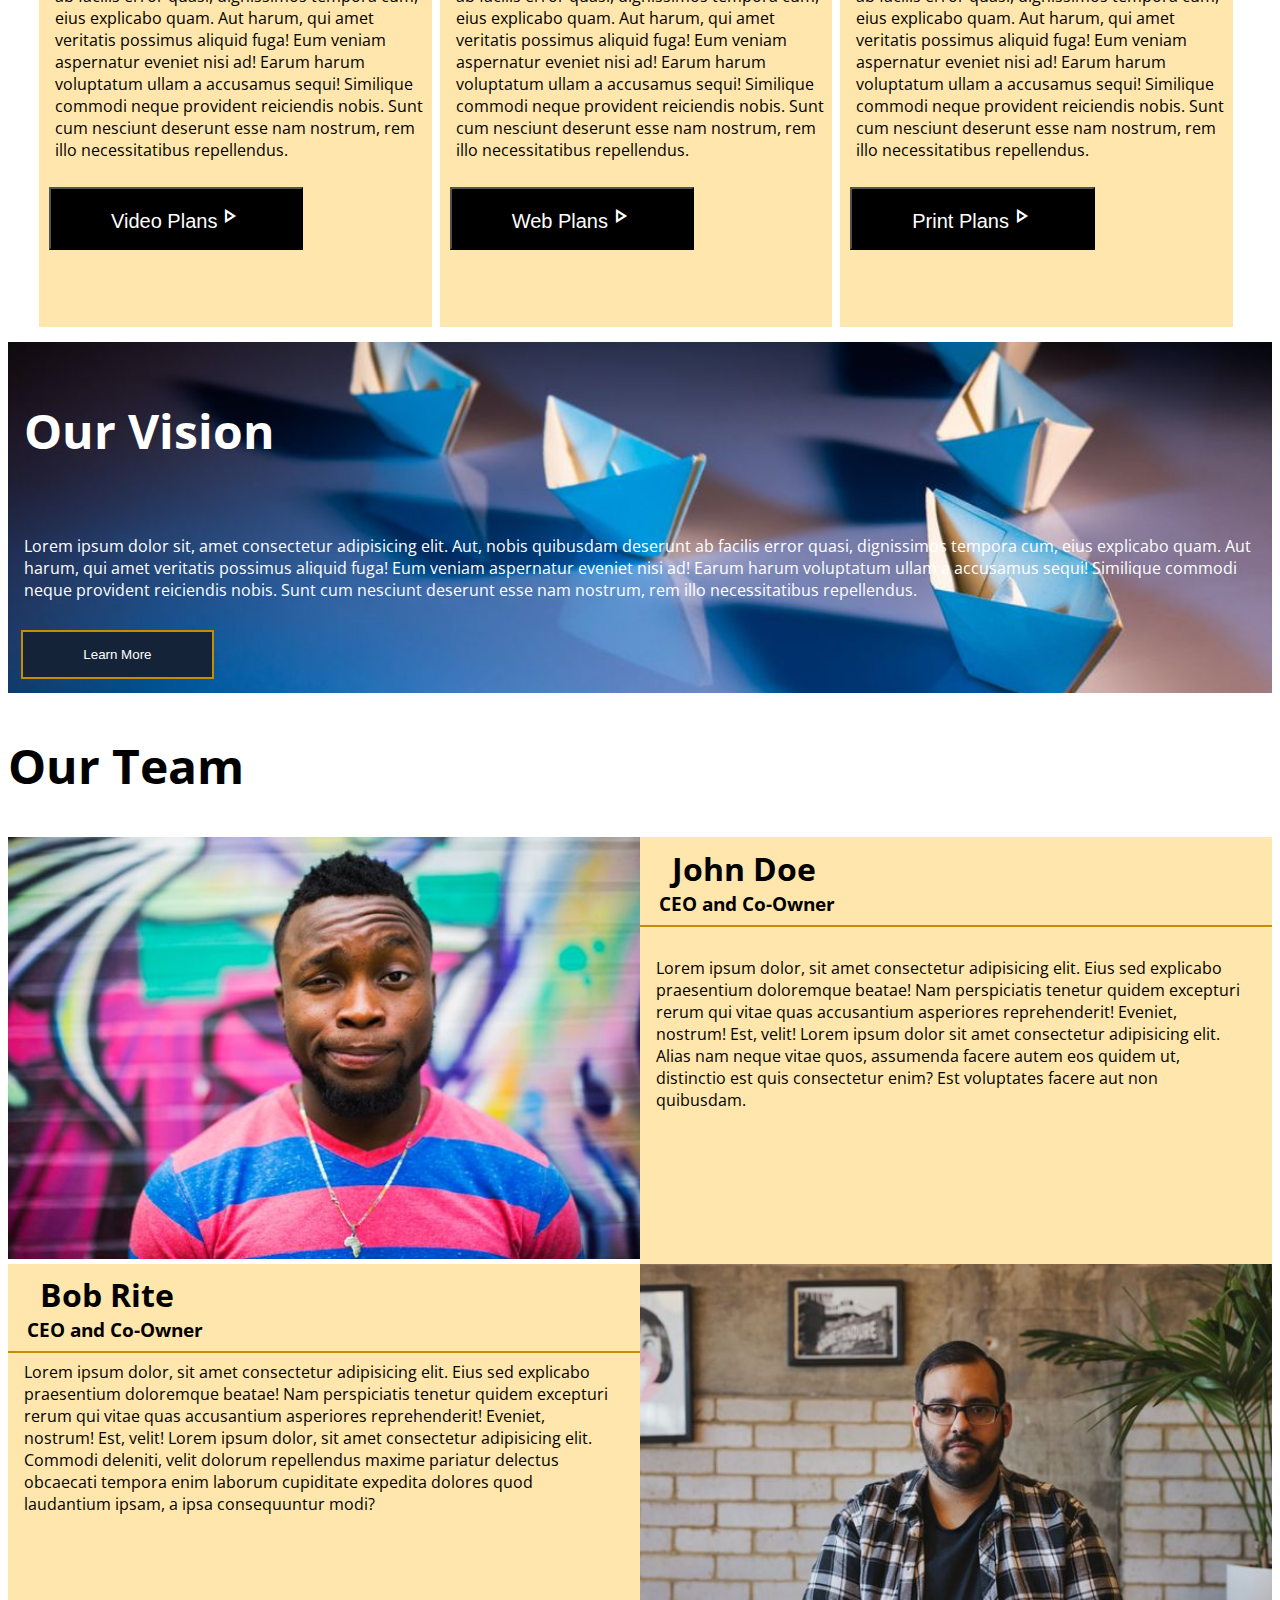
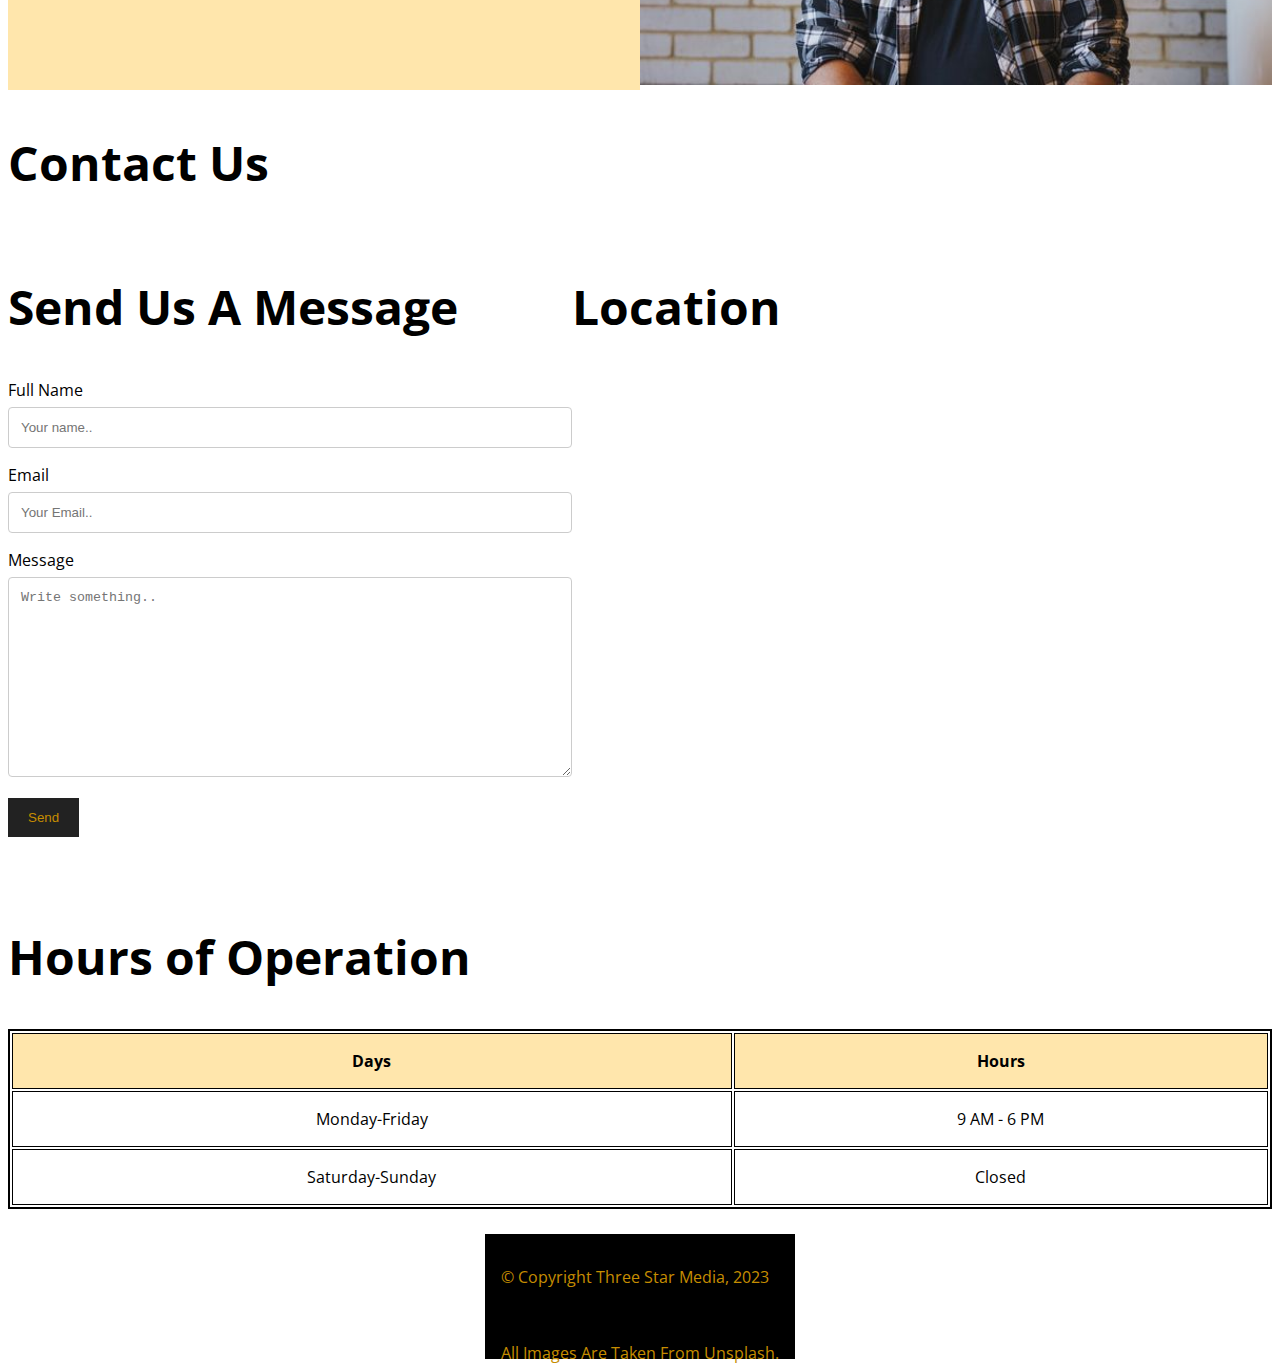
==== commit 0b78b54d: "resize map" ====
--- a/final-project/index.html
+++ b/final-project/index.html
@@ -260,7 +260,7 @@
 
         <div class="location-wrapper">
           <h2>Location</h2>
-          <iframe src="https://www.google.com/maps/embed?pb=!1m18!1m12!1m3!1d4853.868836631033!2d-75.76422153820657!3d45.349522028572416!2m3!1f0!2f0!3f0!3m2!1i1024!2i768!4f13.1!3m3!1m2!1s0x4cce0718cd0d3b99%3A0xe72045c85b5a0ce6!2sAlgonquin%20College%20%2F%20College!5e0!3m2!1sen!2sca!4v1691273642971!5m2!1sen!2sca" width="500" height="750" style="border:0;" allowfullscreen="" loading="lazy" referrerpolicy="no-referrer-when-downgrade"></iframe>
+          <iframe src="https://www.google.com/maps/embed?pb=!1m18!1m12!1m3!1d4853.868836631033!2d-75.76422153820657!3d45.349522028572416!2m3!1f0!2f0!3f0!3m2!1i1024!2i768!4f13.1!3m3!1m2!1s0x4cce0718cd0d3b99%3A0xe72045c85b5a0ce6!2sAlgonquin%20College%20%2F%20College!5e0!3m2!1sen!2sca!4v1691273642971!5m2!1sen!2sca" width="700" height="750" style="border:0;" allowfullscreen="" loading="lazy" referrerpolicy="no-referrer-when-downgrade"></iframe>
         </div>
       </div>
 
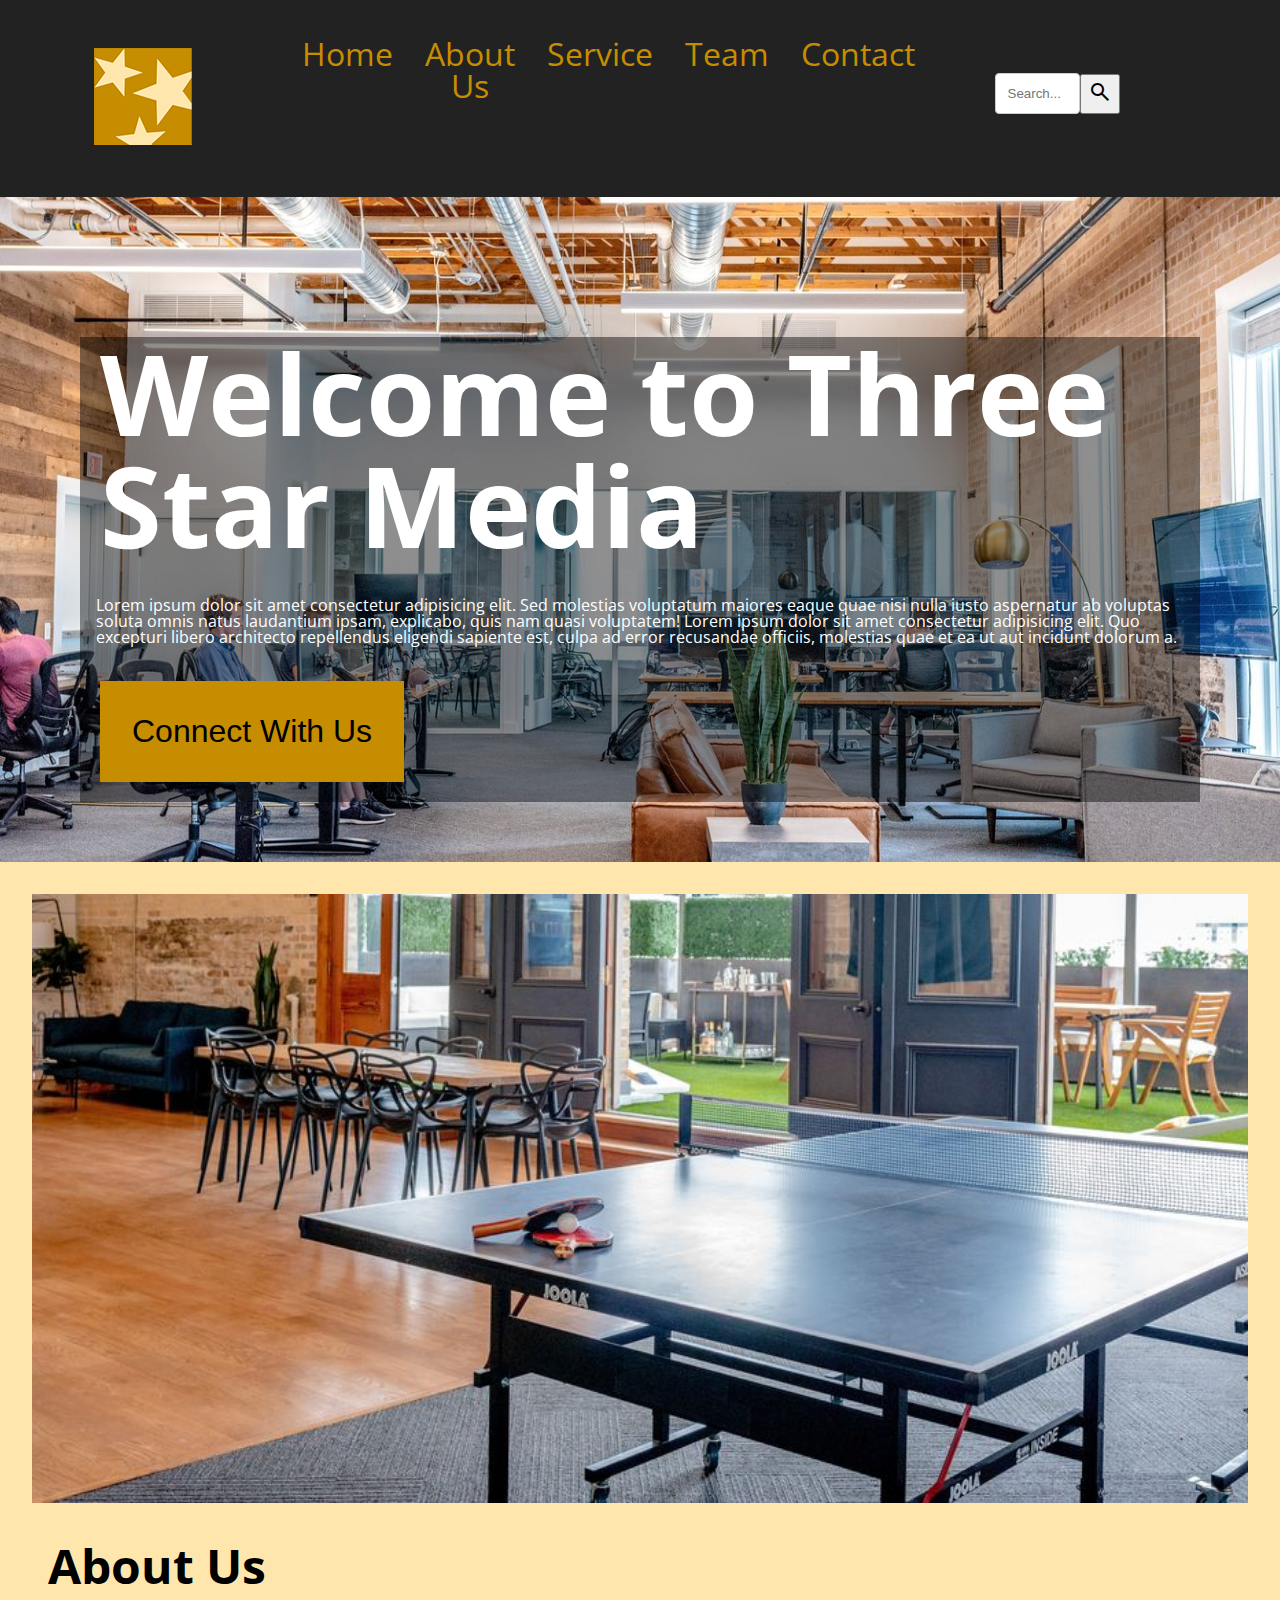
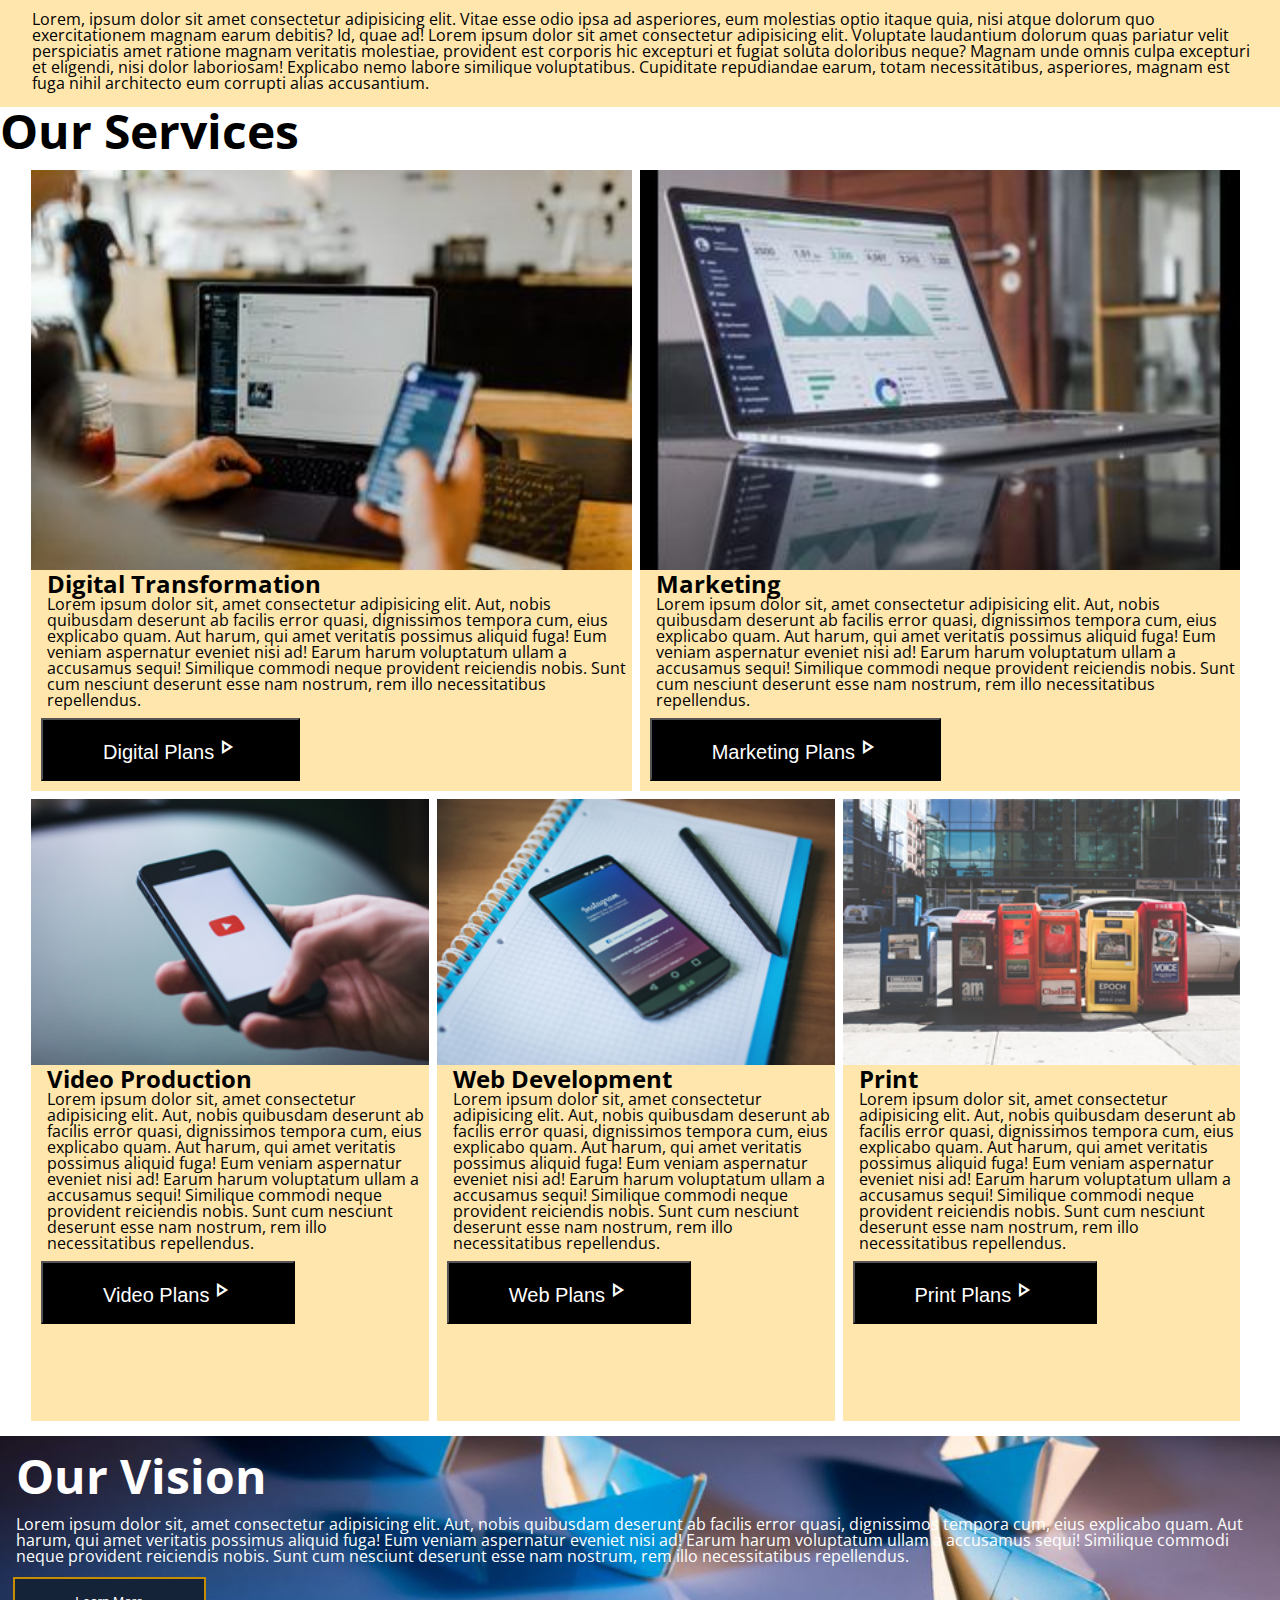
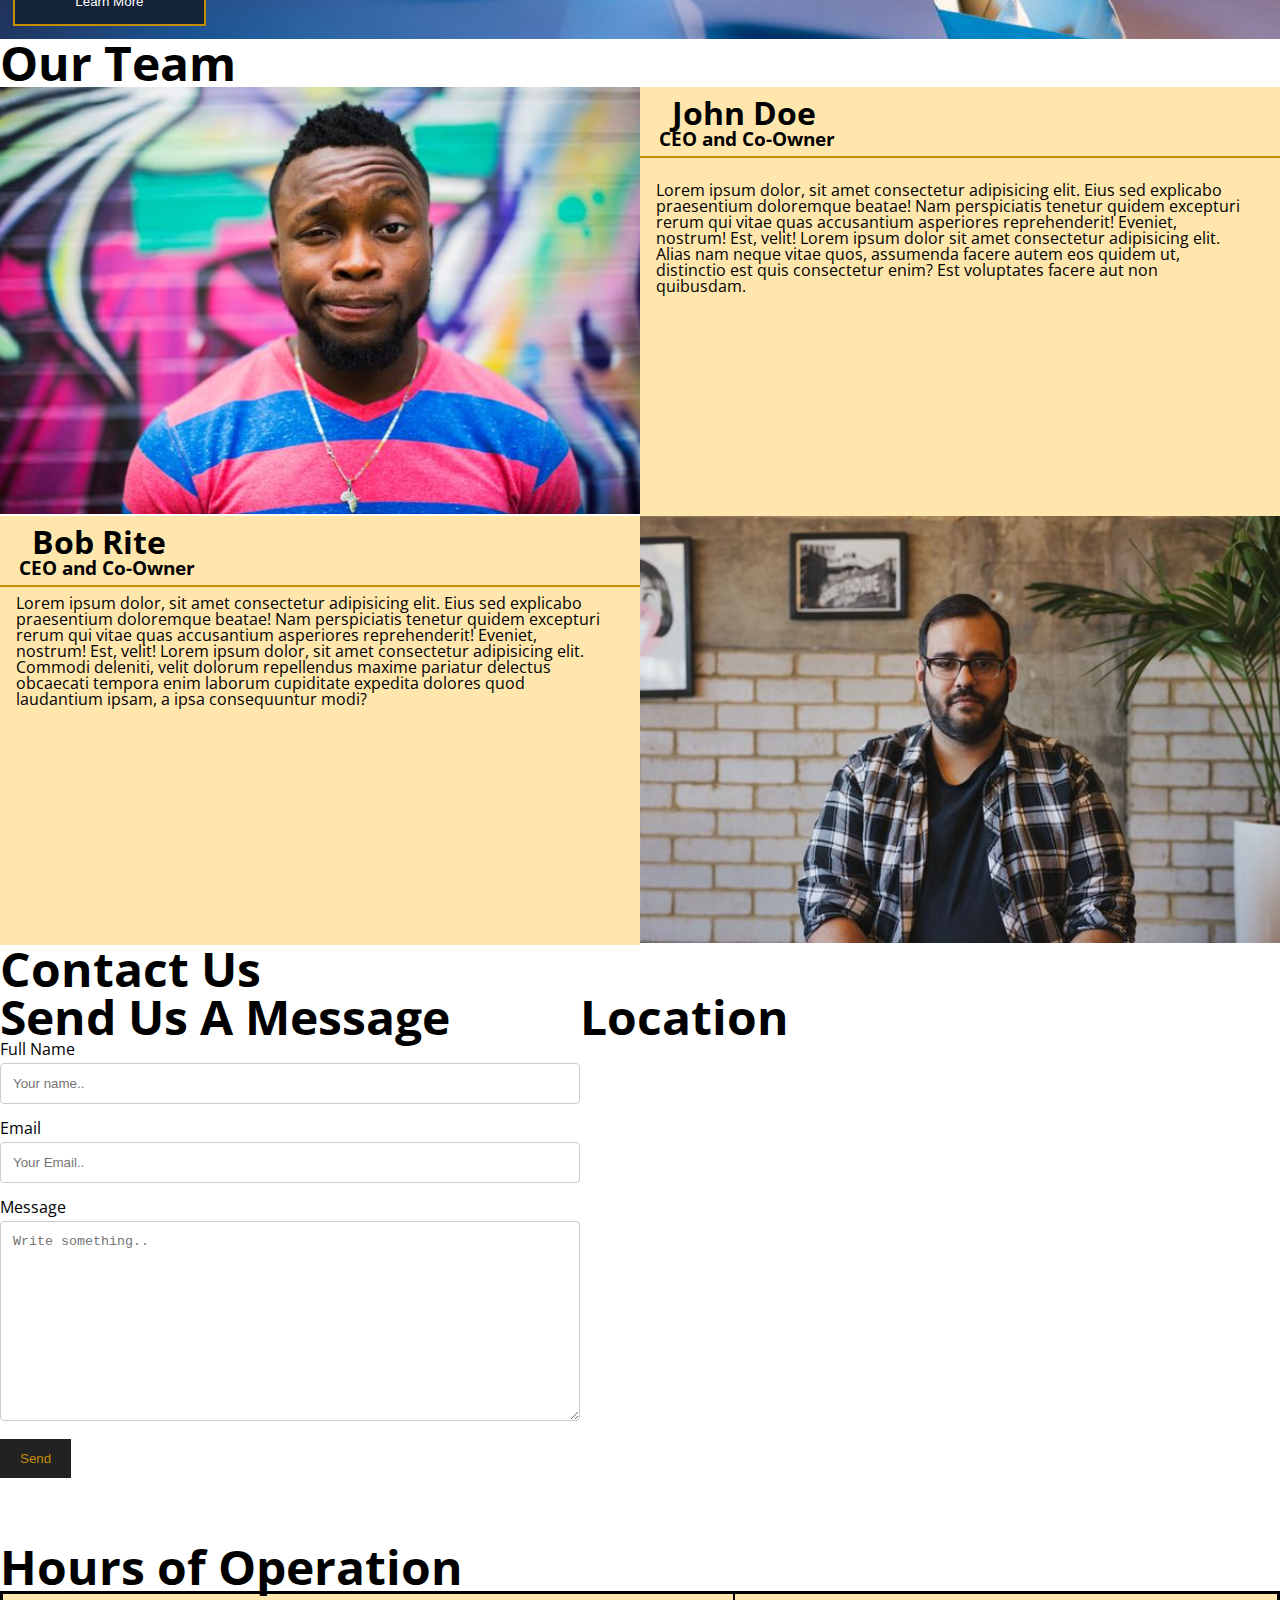
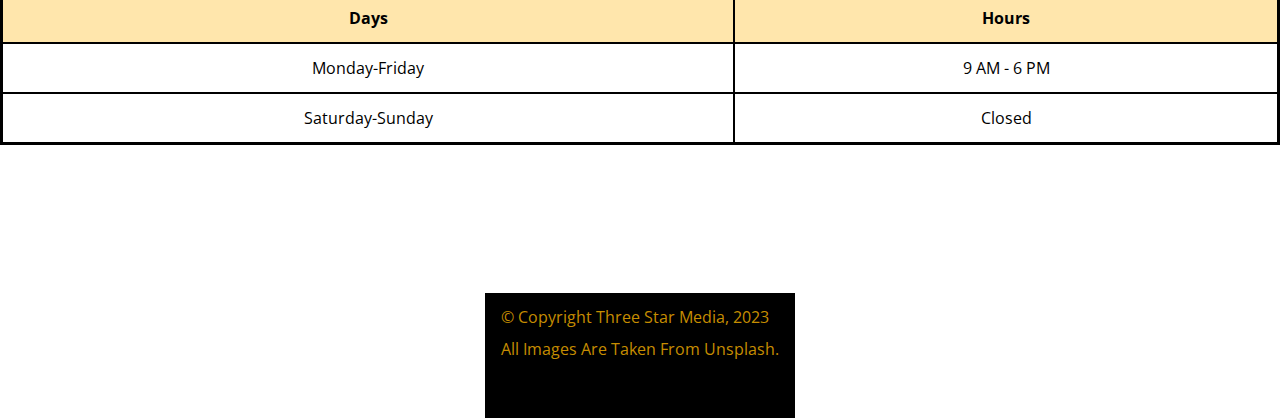
==== commit f668da47: "updates to repo" ====
--- a/final-project/index.html
+++ b/final-project/index.html
@@ -5,7 +5,7 @@
   <meta name="viewport" content="width=device-width, initial-scale=1.0">
   <title>Final Project</title>
   <link rel="stylesheet" href="https://fonts.googleapis.com/css2?family=Material+Symbols+Outlined:opsz,wght,FILL,GRAD@48,400,0,0" />
-  <!-- <link rel="stylesheet" href="css/reset.css"> -->
+  <link rel="stylesheet" href="css/reset.css">
   <link rel="stylesheet" href="css/main.css">
 </head>
 
--- a/final-project/css/main.css
+++ b/final-project/css/main.css
@@ -50,7 +50,16 @@
     margin-bottom: 10px;
   }
    ul {
+    /* what I should have done is set it as flex in mobile and then changed from column to row in desktop
+    Header should be display flex justify content space between */
+    /* webkit was the only way I could get About Us to display on one line */
     display: flex;
+    padding-right: 2em;
+    padding-top: 0.7em;
+  }
+
+  header  nav ul a:link {
+    width: fit-content;
   }
 
   .logo {
@@ -58,6 +67,7 @@
     align-items: center;
     margin-left: 2em;
     margin-top: 1.5em;
+    padding-bottom: 1.5em;
   }
 
   .banner-overlay {
@@ -236,6 +246,10 @@
   flex: 1;
 }
 
+.searchbutton {
+  margin-bottom: 10px;
+}
+
 .welcome-banner {
   background-image: url(../images/main-banner.jpg);
   background-position: 50%;
